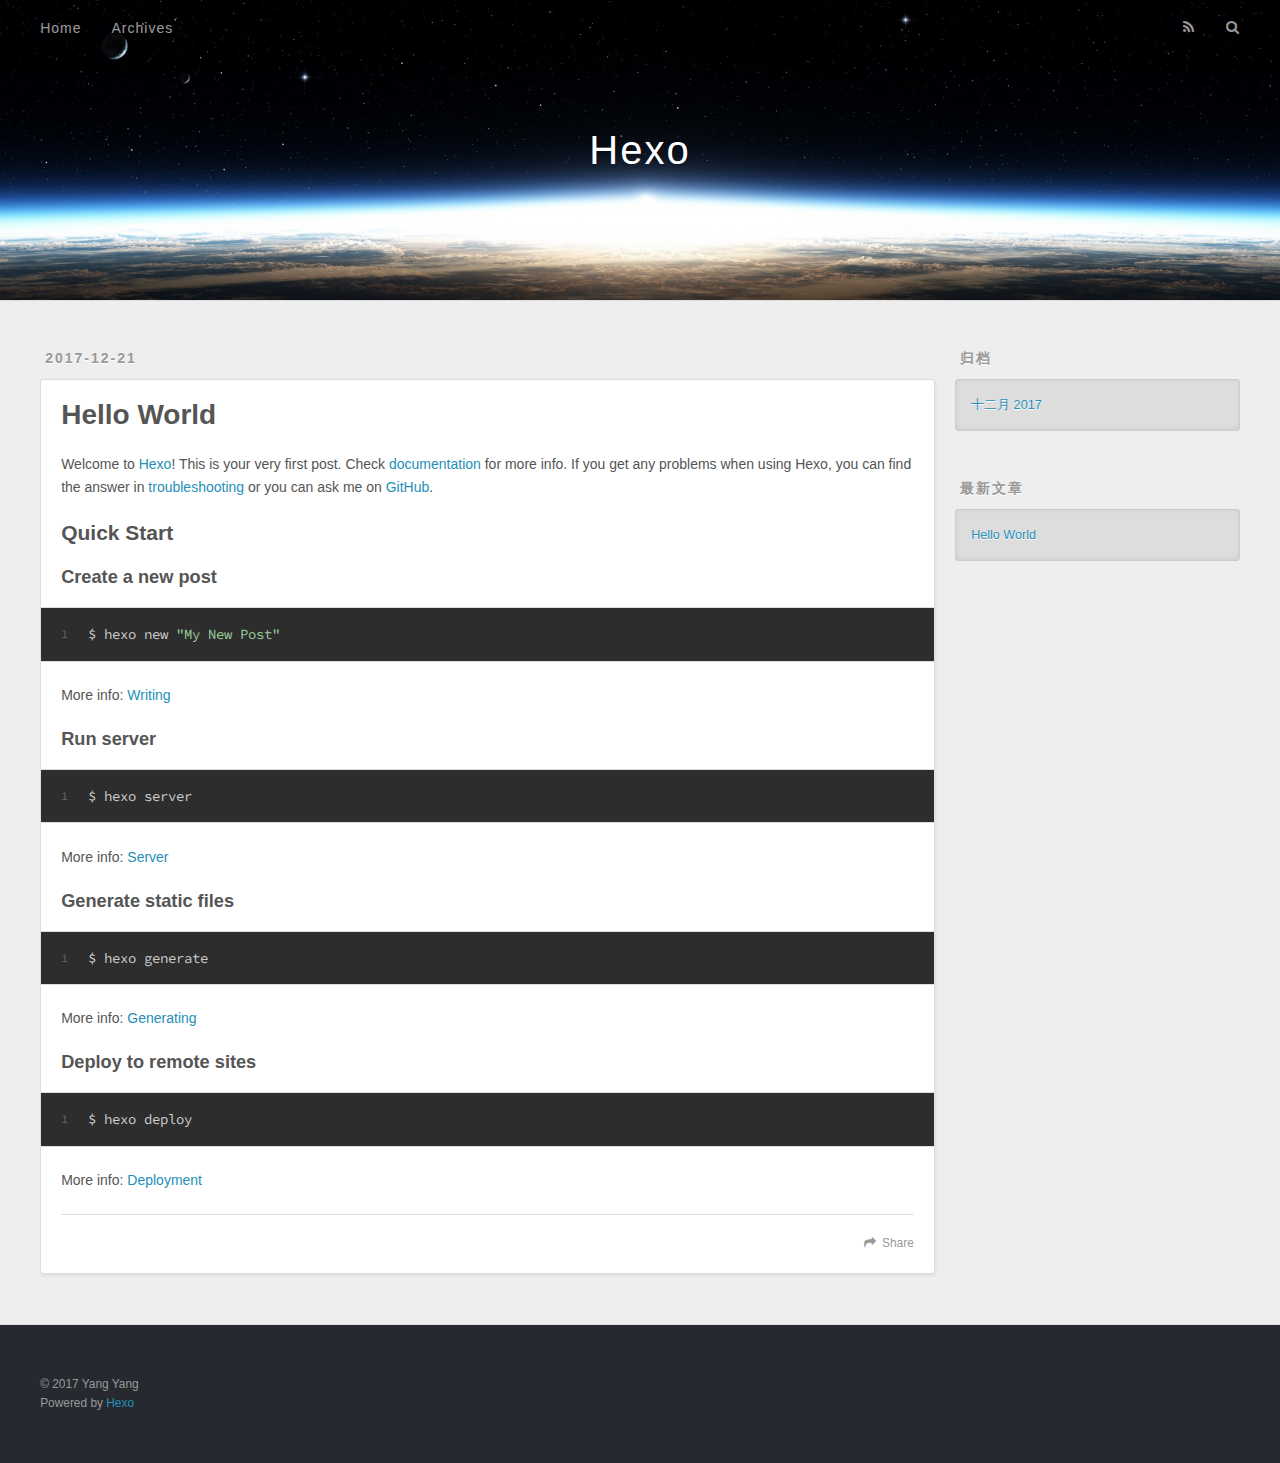
==== index.html @ e0bd3c9b "Site updated: 2017-12-21 21:42:38" ====
<!DOCTYPE html>
<html>
<head>
  <meta charset="utf-8">
  

  
  <title>Hexo</title>
  <meta name="viewport" content="width=device-width, initial-scale=1, maximum-scale=1">
  <meta property="og:type" content="website">
<meta property="og:title" content="Hexo">
<meta property="og:url" content="https://blackcatyang.github.io/index.html">
<meta property="og:site_name" content="Hexo">
<meta property="og:locale" content="zh-CN">
<meta name="twitter:card" content="summary">
<meta name="twitter:title" content="Hexo">
  
    <link rel="alternate" href="/atom.xml" title="Hexo" type="application/atom+xml">
  
  
    <link rel="icon" href="/favicon.png">
  
  
    <link href="//fonts.googleapis.com/css?family=Source+Code+Pro" rel="stylesheet" type="text/css">
  
  <link rel="stylesheet" href="/css/style.css">
</head>

<body>
  <div id="container">
    <div id="wrap">
      <header id="header">
  <div id="banner"></div>
  <div id="header-outer" class="outer">
    <div id="header-title" class="inner">
      <h1 id="logo-wrap">
        <a href="/" id="logo">Hexo</a>
      </h1>
      
    </div>
    <div id="header-inner" class="inner">
      <nav id="main-nav">
        <a id="main-nav-toggle" class="nav-icon"></a>
        
          <a class="main-nav-link" href="/">Home</a>
        
          <a class="main-nav-link" href="/archives">Archives</a>
        
      </nav>
      <nav id="sub-nav">
        
          <a id="nav-rss-link" class="nav-icon" href="/atom.xml" title="RSS Feed"></a>
        
        <a id="nav-search-btn" class="nav-icon" title="搜索"></a>
      </nav>
      <div id="search-form-wrap">
        <form action="//google.com/search" method="get" accept-charset="UTF-8" class="search-form"><input type="search" name="q" class="search-form-input" placeholder="Search"><button type="submit" class="search-form-submit">&#xF002;</button><input type="hidden" name="sitesearch" value="https://blackcatyang.github.io"></form>
      </div>
    </div>
  </div>
</header>
      <div class="outer">
        <section id="main">
  
    <article id="post-hello-world" class="article article-type-post" itemscope itemprop="blogPost">
  <div class="article-meta">
    <a href="/2017/12/21/hello-world/" class="article-date">
  <time datetime="2017-12-21T13:08:34.832Z" itemprop="datePublished">2017-12-21</time>
</a>
    
  </div>
  <div class="article-inner">
    
    
      <header class="article-header">
        
  
    <h1 itemprop="name">
      <a class="article-title" href="/2017/12/21/hello-world/">Hello World</a>
    </h1>
  

      </header>
    
    <div class="article-entry" itemprop="articleBody">
      
        <p>Welcome to <a href="https://hexo.io/" target="_blank" rel="noopener">Hexo</a>! This is your very first post. Check <a href="https://hexo.io/docs/" target="_blank" rel="noopener">documentation</a> for more info. If you get any problems when using Hexo, you can find the answer in <a href="https://hexo.io/docs/troubleshooting.html" target="_blank" rel="noopener">troubleshooting</a> or you can ask me on <a href="https://github.com/hexojs/hexo/issues" target="_blank" rel="noopener">GitHub</a>.</p>
<h2 id="Quick-Start"><a href="#Quick-Start" class="headerlink" title="Quick Start"></a>Quick Start</h2><h3 id="Create-a-new-post"><a href="#Create-a-new-post" class="headerlink" title="Create a new post"></a>Create a new post</h3><figure class="highlight bash"><table><tr><td class="gutter"><pre><span class="line">1</span><br></pre></td><td class="code"><pre><span class="line">$ hexo new <span class="string">"My New Post"</span></span><br></pre></td></tr></table></figure>
<p>More info: <a href="https://hexo.io/docs/writing.html" target="_blank" rel="noopener">Writing</a></p>
<h3 id="Run-server"><a href="#Run-server" class="headerlink" title="Run server"></a>Run server</h3><figure class="highlight bash"><table><tr><td class="gutter"><pre><span class="line">1</span><br></pre></td><td class="code"><pre><span class="line">$ hexo server</span><br></pre></td></tr></table></figure>
<p>More info: <a href="https://hexo.io/docs/server.html" target="_blank" rel="noopener">Server</a></p>
<h3 id="Generate-static-files"><a href="#Generate-static-files" class="headerlink" title="Generate static files"></a>Generate static files</h3><figure class="highlight bash"><table><tr><td class="gutter"><pre><span class="line">1</span><br></pre></td><td class="code"><pre><span class="line">$ hexo generate</span><br></pre></td></tr></table></figure>
<p>More info: <a href="https://hexo.io/docs/generating.html" target="_blank" rel="noopener">Generating</a></p>
<h3 id="Deploy-to-remote-sites"><a href="#Deploy-to-remote-sites" class="headerlink" title="Deploy to remote sites"></a>Deploy to remote sites</h3><figure class="highlight bash"><table><tr><td class="gutter"><pre><span class="line">1</span><br></pre></td><td class="code"><pre><span class="line">$ hexo deploy</span><br></pre></td></tr></table></figure>
<p>More info: <a href="https://hexo.io/docs/deployment.html" target="_blank" rel="noopener">Deployment</a></p>

      
    </div>
    <footer class="article-footer">
      <a data-url="https://blackcatyang.github.io/2017/12/21/hello-world/" data-id="cjbgiz32v0000vcnexbcto8sc" class="article-share-link">Share</a>
      
      
    </footer>
  </div>
  
</article>


  


</section>
        
          <aside id="sidebar">
  
    

  
    

  
    
  
    
  <div class="widget-wrap">
    <h3 class="widget-title">归档</h3>
    <div class="widget">
      <ul class="archive-list"><li class="archive-list-item"><a class="archive-list-link" href="/archives/2017/12/">十二月 2017</a></li></ul>
    </div>
  </div>


  
    
  <div class="widget-wrap">
    <h3 class="widget-title">最新文章</h3>
    <div class="widget">
      <ul>
        
          <li>
            <a href="/2017/12/21/hello-world/">Hello World</a>
          </li>
        
      </ul>
    </div>
  </div>

  
</aside>
        
      </div>
      <footer id="footer">
  
  <div class="outer">
    <div id="footer-info" class="inner">
      &copy; 2017 Yang Yang<br>
      Powered by <a href="http://hexo.io/" target="_blank">Hexo</a>
    </div>
  </div>
</footer>
    </div>
    <nav id="mobile-nav">
  
    <a href="/" class="mobile-nav-link">Home</a>
  
    <a href="/archives" class="mobile-nav-link">Archives</a>
  
</nav>
    

<script src="//ajax.googleapis.com/ajax/libs/jquery/2.0.3/jquery.min.js"></script>


  <link rel="stylesheet" href="/fancybox/jquery.fancybox.css">
  <script src="/fancybox/jquery.fancybox.pack.js"></script>


<script src="/js/script.js"></script>



  </div>
</body>
</html>
---- css/style.css ----
body {
  width: 100%;
}
body:before,
body:after {
  content: "";
  display: table;
}
body:after {
  clear: both;
}
html,
body,
div,
span,
applet,
object,
iframe,
h1,
h2,
h3,
h4,
h5,
h6,
p,
blockquote,
pre,
a,
abbr,
acronym,
address,
big,
cite,
code,
del,
dfn,
em,
img,
ins,
kbd,
q,
s,
samp,
small,
strike,
strong,
sub,
sup,
tt,
var,
dl,
dt,
dd,
ol,
ul,
li,
fieldset,
form,
label,
legend,
table,
caption,
tbody,
tfoot,
thead,
tr,
th,
td {
  margin: 0;
  padding: 0;
  border: 0;
  outline: 0;
  font-weight: inherit;
  font-style: inherit;
  font-family: inherit;
  font-size: 100%;
  vertical-align: baseline;
}
body {
  line-height: 1;
  color: #000;
  background: #fff;
}
ol,
ul {
  list-style: none;
}
table {
  border-collapse: separate;
  border-spacing: 0;
  vertical-align: middle;
}
caption,
th,
td {
  text-align: left;
  font-weight: normal;
  vertical-align: middle;
}
a img {
  border: none;
}
input,
button {
  margin: 0;
  padding: 0;
}
input::-moz-focus-inner,
button::-moz-focus-inner {
  border: 0;
  padding: 0;
}
@font-face {
  font-family: FontAwesome;
  font-style: normal;
  font-weight: normal;
  src: url("fonts/fontawesome-webfont.eot?v=#4.0.3");
  src: url("fonts/fontawesome-webfont.eot?#iefix&v=#4.0.3") format("embedded-opentype"), url("fonts/fontawesome-webfont.woff?v=#4.0.3") format("woff"), url("fonts/fontawesome-webfont.ttf?v=#4.0.3") format("truetype"), url("fonts/fontawesome-webfont.svg#fontawesomeregular?v=#4.0.3") format("svg");
}
html,
body,
#container {
  height: 100%;
}
body {
  background: #eee;
  font: 14px -apple-system, BlinkMacSystemFont, "Segoe UI", "Roboto", "Oxygen", "Ubuntu", "Cantarell", "Fira Sans", "Droid Sans", "Helvetica Neue", sans-serif;
  -webkit-text-size-adjust: 100%;
}
.outer {
  max-width: 1220px;
  margin: 0 auto;
  padding: 0 20px;
}
.outer:before,
.outer:after {
  content: "";
  display: table;
}
.outer:after {
  clear: both;
}
.inner {
  display: inline;
  float: left;
  width: 98.33333333333333%;
  margin: 0 0.833333333333333%;
}
.left,
.alignleft {
  float: left;
}
.right,
.alignright {
  float: right;
}
.clear {
  clear: both;
}
#container {
  position: relative;
}
.mobile-nav-on {
  overflow: hidden;
}
#wrap {
  height: 100%;
  width: 100%;
  position: absolute;
  top: 0;
  left: 0;
  -webkit-transition: 0.2s ease-out;
  -moz-transition: 0.2s ease-out;
  -ms-transition: 0.2s ease-out;
  transition: 0.2s ease-out;
  z-index: 1;
  background: #eee;
}
.mobile-nav-on #wrap {
  left: 280px;
}
@media screen and (min-width: 768px) {
  #main {
    display: inline;
    float: left;
    width: 73.33333333333333%;
    margin: 0 0.833333333333333%;
  }
}
.article-date,
.article-category-link,
.archive-year,
.widget-title {
  text-decoration: none;
  text-transform: uppercase;
  letter-spacing: 2px;
  color: #999;
  margin-bottom: 1em;
  margin-left: 5px;
  line-height: 1em;
  text-shadow: 0 1px #fff;
  font-weight: bold;
}
.article-inner,
.archive-article-inner {
  background: #fff;
  -webkit-box-shadow: 1px 2px 3px #ddd;
  box-shadow: 1px 2px 3px #ddd;
  border: 1px solid #ddd;
  border-radius: 3px;
}
.article-entry h1,
.widget h1 {
  font-size: 2em;
}
.article-entry h2,
.widget h2 {
  font-size: 1.5em;
}
.article-entry h3,
.widget h3 {
  font-size: 1.3em;
}
.article-entry h4,
.widget h4 {
  font-size: 1.2em;
}
.article-entry h5,
.widget h5 {
  font-size: 1em;
}
.article-entry h6,
.widget h6 {
  font-size: 1em;
  color: #999;
}
.article-entry hr,
.widget hr {
  border: 1px dashed #ddd;
}
.article-entry strong,
.widget strong {
  font-weight: bold;
}
.article-entry em,
.widget em,
.article-entry cite,
.widget cite {
  font-style: italic;
}
.article-entry sup,
.widget sup,
.article-entry sub,
.widget sub {
  font-size: 0.75em;
  line-height: 0;
  position: relative;
  vertical-align: baseline;
}
.article-entry sup,
.widget sup {
  top: -0.5em;
}
.article-entry sub,
.widget sub {
  bottom: -0.2em;
}
.article-entry small,
.widget small {
  font-size: 0.85em;
}
.article-entry acronym,
.widget acronym,
.article-entry abbr,
.widget abbr {
  border-bottom: 1px dotted;
}
.article-entry ul,
.widget ul,
.article-entry ol,
.widget ol,
.article-entry dl,
.widget dl {
  margin: 0 20px;
  line-height: 1.6em;
}
.article-entry ul ul,
.widget ul ul,
.article-entry ol ul,
.widget ol ul,
.article-entry ul ol,
.widget ul ol,
.article-entry ol ol,
.widget ol ol {
  margin-top: 0;
  margin-bottom: 0;
}
.article-entry ul,
.widget ul {
  list-style: disc;
}
.article-entry ol,
.widget ol {
  list-style: decimal;
}
.article-entry dt,
.widget dt {
  font-weight: bold;
}
#header {
  height: 300px;
  position: relative;
  border-bottom: 1px solid #ddd;
}
#header:before,
#header:after {
  content: "";
  position: absolute;
  left: 0;
  right: 0;
  height: 40px;
}
#header:before {
  top: 0;
  background: -webkit-linear-gradient(rgba(0,0,0,0.2), transparent);
  background: -moz-linear-gradient(rgba(0,0,0,0.2), transparent);
  background: -ms-linear-gradient(rgba(0,0,0,0.2), transparent);
  background: linear-gradient(rgba(0,0,0,0.2), transparent);
}
#header:after {
  bottom: 0;
  background: -webkit-linear-gradient(transparent, rgba(0,0,0,0.2));
  background: -moz-linear-gradient(transparent, rgba(0,0,0,0.2));
  background: -ms-linear-gradient(transparent, rgba(0,0,0,0.2));
  background: linear-gradient(transparent, rgba(0,0,0,0.2));
}
#header-outer {
  height: 100%;
  position: relative;
}
#header-inner {
  position: relative;
  overflow: hidden;
}
#banner {
  position: absolute;
  top: 0;
  left: 0;
  width: 100%;
  height: 100%;
  background: url("images/banner.jpg") center #000;
  -webkit-background-size: cover;
  -moz-background-size: cover;
  background-size: cover;
  z-index: -1;
}
#header-title {
  text-align: center;
  height: 40px;
  position: absolute;
  top: 50%;
  left: 0;
  margin-top: -20px;
}
#logo,
#subtitle {
  text-decoration: none;
  color: #fff;
  font-weight: 300;
  text-shadow: 0 1px 4px rgba(0,0,0,0.3);
}
#logo {
  font-size: 40px;
  line-height: 40px;
  letter-spacing: 2px;
}
#subtitle {
  font-size: 16px;
  line-height: 16px;
  letter-spacing: 1px;
}
#subtitle-wrap {
  margin-top: 16px;
}
#main-nav {
  float: left;
  margin-left: -15px;
}
.nav-icon,
.main-nav-link {
  float: left;
  color: #fff;
  opacity: 0.6;
  text-decoration: none;
  text-shadow: 0 1px rgba(0,0,0,0.2);
  -webkit-transition: opacity 0.2s;
  -moz-transition: opacity 0.2s;
  -ms-transition: opacity 0.2s;
  transition: opacity 0.2s;
  display: block;
  padding: 20px 15px;
}
.nav-icon:hover,
.main-nav-link:hover {
  opacity: 1;
}
.nav-icon {
  font-family: FontAwesome;
  text-align: center;
  font-size: 14px;
  width: 14px;
  height: 14px;
  padding: 20px 15px;
  position: relative;
  cursor: pointer;
}
.main-nav-link {
  font-weight: 300;
  letter-spacing: 1px;
}
@media screen and (max-width: 479px) {
  .main-nav-link {
    display: none;
  }
}
#main-nav-toggle {
  display: none;
}
#main-nav-toggle:before {
  content: "\f0c9";
}
@media screen and (max-width: 479px) {
  #main-nav-toggle {
    display: block;
  }
}
#sub-nav {
  float: right;
  margin-right: -15px;
}
#nav-rss-link:before {
  content: "\f09e";
}
#nav-search-btn:before {
  content: "\f002";
}
#search-form-wrap {
  position: absolute;
  top: 15px;
  width: 150px;
  height: 30px;
  right: -150px;
  opacity: 0;
  -webkit-transition: 0.2s ease-out;
  -moz-transition: 0.2s ease-out;
  -ms-transition: 0.2s ease-out;
  transition: 0.2s ease-out;
}
#search-form-wrap.on {
  opacity: 1;
  right: 0;
}
@media screen and (max-width: 479px) {
  #search-form-wrap {
    width: 100%;
    right: -100%;
  }
}
.search-form {
  position: absolute;
  top: 0;
  left: 0;
  right: 0;
  background: #fff;
  padding: 5px 15px;
  border-radius: 15px;
  -webkit-box-shadow: 0 0 10px rgba(0,0,0,0.3);
  box-shadow: 0 0 10px rgba(0,0,0,0.3);
}
.search-form-input {
  border: none;
  background: none;
  color: #555;
  width: 100%;
  font: 13px -apple-system, BlinkMacSystemFont, "Segoe UI", "Roboto", "Oxygen", "Ubuntu", "Cantarell", "Fira Sans", "Droid Sans", "Helvetica Neue", sans-serif;
  outline: none;
}
.search-form-input::-webkit-search-results-decoration,
.search-form-input::-webkit-search-cancel-button {
  -webkit-appearance: none;
}
.search-form-submit {
  position: absolute;
  top: 50%;
  right: 10px;
  margin-top: -7px;
  font: 13px FontAwesome;
  border: none;
  background: none;
  color: #bbb;
  cursor: pointer;
}
.search-form-submit:hover,
.search-form-submit:focus {
  color: #777;
}
.article {
  margin: 50px 0;
}
.article-inner {
  overflow: hidden;
}
.article-meta:before,
.article-meta:after {
  content: "";
  display: table;
}
.article-meta:after {
  clear: both;
}
.article-date {
  float: left;
}
.article-category {
  float: left;
  line-height: 1em;
  color: #ccc;
  text-shadow: 0 1px #fff;
  margin-left: 8px;
}
.article-category:before {
  content: "\2022";
}
.article-category-link {
  margin: 0 12px 1em;
}
.article-header {
  padding: 20px 20px 0;
}
.article-title {
  text-decoration: none;
  font-size: 2em;
  font-weight: bold;
  color: #555;
  line-height: 1.1em;
  -webkit-transition: color 0.2s;
  -moz-transition: color 0.2s;
  -ms-transition: color 0.2s;
  transition: color 0.2s;
}
a.article-title:hover {
  color: #258fb8;
}
.article-entry {
  color: #555;
  padding: 0 20px;
}
.article-entry:before,
.article-entry:after {
  content: "";
  display: table;
}
.article-entry:after {
  clear: both;
}
.article-entry p,
.article-entry table {
  line-height: 1.6em;
  margin: 1.6em 0;
}
.article-entry h1,
.article-entry h2,
.article-entry h3,
.article-entry h4,
.article-entry h5,
.article-entry h6 {
  font-weight: bold;
}
.article-entry h1,
.article-entry h2,
.article-entry h3,
.article-entry h4,
.article-entry h5,
.article-entry h6 {
  line-height: 1.1em;
  margin: 1.1em 0;
}
.article-entry a {
  color: #258fb8;
  text-decoration: none;
}
.article-entry a:hover {
  text-decoration: underline;
}
.article-entry ul,
.article-entry ol,
.article-entry dl {
  margin-top: 1.6em;
  margin-bottom: 1.6em;
}
.article-entry img,
.article-entry video {
  max-width: 100%;
  height: auto;
  display: block;
  margin: auto;
}
.article-entry iframe {
  border: none;
}
.article-entry table {
  width: 100%;
  border-collapse: collapse;
  border-spacing: 0;
}
.article-entry th {
  font-weight: bold;
  border-bottom: 3px solid #ddd;
  padding-bottom: 0.5em;
}
.article-entry td {
  border-bottom: 1px solid #ddd;
  padding: 10px 0;
}
.article-entry blockquote {
  font-family: Georgia, "Times New Roman", serif;
  font-size: 1.4em;
  margin: 1.6em 20px;
  text-align: center;
}
.article-entry blockquote footer {
  font-size: 14px;
  margin: 1.6em 0;
  font-family: -apple-system, BlinkMacSystemFont, "Segoe UI", "Roboto", "Oxygen", "Ubuntu", "Cantarell", "Fira Sans", "Droid Sans", "Helvetica Neue", sans-serif;
}
.article-entry blockquote footer cite:before {
  content: "—";
  padding: 0 0.5em;
}
.article-entry .pullquote {
  text-align: left;
  width: 45%;
  margin: 0;
}
.article-entry .pullquote.left {
  margin-left: 0.5em;
  margin-right: 1em;
}
.article-entry .pullquote.right {
  margin-right: 0.5em;
  margin-left: 1em;
}
.article-entry .caption {
  color: #999;
  display: block;
  font-size: 0.9em;
  margin-top: 0.5em;
  position: relative;
  text-align: center;
}
.article-entry .video-container {
  position: relative;
  padding-top: 56.25%;
  height: 0;
  overflow: hidden;
}
.article-entry .video-container iframe,
.article-entry .video-container object,
.article-entry .video-container embed {
  position: absolute;
  top: 0;
  left: 0;
  width: 100%;
  height: 100%;
  margin-top: 0;
}
.article-more-link a {
  display: inline-block;
  line-height: 1em;
  padding: 6px 15px;
  border-radius: 15px;
  background: #eee;
  color: #999;
  text-shadow: 0 1px #fff;
  text-decoration: none;
}
.article-more-link a:hover {
  background: #258fb8;
  color: #fff;
  text-decoration: none;
  text-shadow: 0 1px #1e7293;
}
.article-footer {
  font-size: 0.85em;
  line-height: 1.6em;
  border-top: 1px solid #ddd;
  padding-top: 1.6em;
  margin: 0 20px 20px;
}
.article-footer:before,
.article-footer:after {
  content: "";
  display: table;
}
.article-footer:after {
  clear: both;
}
.article-footer a {
  color: #999;
  text-decoration: none;
}
.article-footer a:hover {
  color: #555;
}
.article-tag-list-item {
  float: left;
  margin-right: 10px;
}
.article-tag-list-link:before {
  content: "#";
}
.article-comment-link {
  float: right;
}
.article-comment-link:before {
  content: "\f075";
  font-family: FontAwesome;
  padding-right: 8px;
}
.article-share-link {
  cursor: pointer;
  float: right;
  margin-left: 20px;
}
.article-share-link:before {
  content: "\f064";
  font-family: FontAwesome;
  padding-right: 6px;
}
#article-nav {
  position: relative;
}
#article-nav:before,
#article-nav:after {
  content: "";
  display: table;
}
#article-nav:after {
  clear: both;
}
@media screen and (min-width: 768px) {
  #article-nav {
    margin: 50px 0;
  }
  #article-nav:before {
    width: 8px;
    height: 8px;
    position: absolute;
    top: 50%;
    left: 50%;
    margin-top: -4px;
    margin-left: -4px;
    content: "";
    border-radius: 50%;
    background: #ddd;
    -webkit-box-shadow: 0 1px 2px #fff;
    box-shadow: 0 1px 2px #fff;
  }
}
.article-nav-link-wrap {
  text-decoration: none;
  text-shadow: 0 1px #fff;
  color: #999;
  -webkit-box-sizing: border-box;
  -moz-box-sizing: border-box;
  box-sizing: border-box;
  margin-top: 50px;
  text-align: center;
  display: block;
}
.article-nav-link-wrap:hover {
  color: #555;
}
@media screen and (min-width: 768px) {
  .article-nav-link-wrap {
    width: 50%;
    margin-top: 0;
  }
}
@media screen and (min-width: 768px) {
  #article-nav-newer {
    float: left;
    text-align: right;
    padding-right: 20px;
  }
}
@media screen and (min-width: 768px) {
  #article-nav-older {
    float: right;
    text-align: left;
    padding-left: 20px;
  }
}
.article-nav-caption {
  text-transform: uppercase;
  letter-spacing: 2px;
  color: #ddd;
  line-height: 1em;
  font-weight: bold;
}
#article-nav-newer .article-nav-caption {
  margin-right: -2px;
}
.article-nav-title {
  font-size: 0.85em;
  line-height: 1.6em;
  margin-top: 0.5em;
}
.article-share-box {
  position: absolute;
  display: none;
  background: #fff;
  -webkit-box-shadow: 1px 2px 10px rgba(0,0,0,0.2);
  box-shadow: 1px 2px 10px rgba(0,0,0,0.2);
  border-radius: 3px;
  margin-left: -145px;
  overflow: hidden;
  z-index: 1;
}
.article-share-box.on {
  display: block;
}
.article-share-input {
  width: 100%;
  background: none;
  -webkit-box-sizing: border-box;
  -moz-box-sizing: border-box;
  box-sizing: border-box;
  font: 14px -apple-system, BlinkMacSystemFont, "Segoe UI", "Roboto", "Oxygen", "Ubuntu", "Cantarell", "Fira Sans", "Droid Sans", "Helvetica Neue", sans-serif;
  padding: 0 15px;
  color: #555;
  outline: none;
  border: 1px solid #ddd;
  border-radius: 3px 3px 0 0;
  height: 36px;
  line-height: 36px;
}
.article-share-links {
  background: #eee;
}
.article-share-links:before,
.article-share-links:after {
  content: "";
  display: table;
}
.article-share-links:after {
  clear: both;
}
.article-share-twitter,
.article-share-facebook,
.article-share-pinterest,
.article-share-google {
  width: 50px;
  height: 36px;
  display: block;
  float: left;
  position: relative;
  color: #999;
  text-shadow: 0 1px #fff;
}
.article-share-twitter:before,
.article-share-facebook:before,
.article-share-pinterest:before,
.article-share-google:before {
  font-size: 20px;
  font-family: FontAwesome;
  width: 20px;
  height: 20px;
  position: absolute;
  top: 50%;
  left: 50%;
  margin-top: -10px;
  margin-left: -10px;
  text-align: center;
}
.article-share-twitter:hover,
.article-share-facebook:hover,
.article-share-pinterest:hover,
.article-share-google:hover {
  color: #fff;
}
.article-share-twitter:before {
  content: "\f099";
}
.article-share-twitter:hover {
  background: #00aced;
  text-shadow: 0 1px #008abe;
}
.article-share-facebook:before {
  content: "\f09a";
}
.article-share-facebook:hover {
  background: #3b5998;
  text-shadow: 0 1px #2f477a;
}
.article-share-pinterest:before {
  content: "\f0d2";
}
.article-share-pinterest:hover {
  background: #cb2027;
  text-shadow: 0 1px #a21a1f;
}
.article-share-google:before {
  content: "\f0d5";
}
.article-share-google:hover {
  background: #dd4b39;
  text-shadow: 0 1px #be3221;
}
.article-gallery {
  background: #000;
  position: relative;
}
.article-gallery-photos {
  position: relative;
  overflow: hidden;
}
.article-gallery-img {
  display: none;
  max-width: 100%;
}
.article-gallery-img:first-child {
  display: block;
}
.article-gallery-img.loaded {
  position: absolute;
  display: block;
}
.article-gallery-img img {
  display: block;
  max-width: 100%;
  margin: 0 auto;
}
#comments {
  background: #fff;
  -webkit-box-shadow: 1px 2px 3px #ddd;
  box-shadow: 1px 2px 3px #ddd;
  padding: 20px;
  border: 1px solid #ddd;
  border-radius: 3px;
  margin: 50px 0;
}
#comments a {
  color: #258fb8;
}
.archives-wrap {
  margin: 50px 0;
}
.archives:before,
.archives:after {
  content: "";
  display: table;
}
.archives:after {
  clear: both;
}
.archive-year-wrap {
  margin-bottom: 1em;
}
.archives {
  -webkit-column-gap: 10px;
  -moz-column-gap: 10px;
  column-gap: 10px;
}
@media screen and (min-width: 480px) and (max-width: 767px) {
  .archives {
    -webkit-column-count: 2;
    -moz-column-count: 2;
    column-count: 2;
  }
}
@media screen and (min-width: 768px) {
  .archives {
    -webkit-column-count: 3;
    -moz-column-count: 3;
    column-count: 3;
  }
}
.archive-article {
  -webkit-column-break-inside: avoid;
  page-break-inside: avoid;
  overflow: hidden;
  break-inside: avoid-column;
}
.archive-article-inner {
  padding: 10px;
  margin-bottom: 15px;
}
.archive-article-title {
  text-decoration: none;
  font-weight: bold;
  color: #555;
  -webkit-transition: color 0.2s;
  -moz-transition: color 0.2s;
  -ms-transition: color 0.2s;
  transition: color 0.2s;
  line-height: 1.6em;
}
.archive-article-title:hover {
  color: #258fb8;
}
.archive-article-footer {
  margin-top: 1em;
}
.archive-article-date {
  color: #999;
  text-decoration: none;
  font-size: 0.85em;
  line-height: 1em;
  margin-bottom: 0.5em;
  display: block;
}
#page-nav {
  margin: 50px auto;
  background: #fff;
  -webkit-box-shadow: 1px 2px 3px #ddd;
  box-shadow: 1px 2px 3px #ddd;
  border: 1px solid #ddd;
  border-radius: 3px;
  text-align: center;
  color: #999;
  overflow: hidden;
}
#page-nav:before,
#page-nav:after {
  content: "";
  display: table;
}
#page-nav:after {
  clear: both;
}
#page-nav a,
#page-nav span {
  padding: 10px 20px;
  line-height: 1;
  height: 2ex;
}
#page-nav a {
  color: #999;
  text-decoration: none;
}
#page-nav a:hover {
  background: #999;
  color: #fff;
}
#page-nav .prev {
  float: left;
}
#page-nav .next {
  float: right;
}
#page-nav .page-number {
  display: inline-block;
}
@media screen and (max-width: 479px) {
  #page-nav .page-number {
    display: none;
  }
}
#page-nav .current {
  color: #555;
  font-weight: bold;
}
#page-nav .space {
  color: #ddd;
}
#footer {
  background: #262a30;
  padding: 50px 0;
  border-top: 1px solid #ddd;
  color: #999;
}
#footer a {
  color: #258fb8;
  text-decoration: none;
}
#footer a:hover {
  text-decoration: underline;
}
#footer-info {
  line-height: 1.6em;
  font-size: 0.85em;
}
.article-entry pre,
.article-entry .highlight {
  background: #2d2d2d;
  margin: 0 -20px;
  padding: 15px 20px;
  border-style: solid;
  border-color: #ddd;
  border-width: 1px 0;
  overflow: auto;
  color: #ccc;
  line-height: 22.400000000000002px;
}
.article-entry .highlight .gutter pre,
.article-entry .gist .gist-file .gist-data .line-numbers {
  color: #666;
  font-size: 0.85em;
}
.article-entry pre,
.article-entry code {
  font-family: "Source Code Pro", Consolas, Monaco, Menlo, Consolas, monospace;
}
.article-entry code {
  background: #eee;
  text-shadow: 0 1px #fff;
  padding: 0 0.3em;
}
.article-entry pre code {
  background: none;
  text-shadow: none;
  padding: 0;
}
.article-entry .highlight pre {
  border: none;
  margin: 0;
  padding: 0;
}
.article-entry .highlight table {
  margin: 0;
  width: auto;
}
.article-entry .highlight td {
  border: none;
  padding: 0;
}
.article-entry .highlight figcaption {
  font-size: 0.85em;
  color: #999;
  line-height: 1em;
  margin-bottom: 1em;
}
.article-entry .highlight figcaption:before,
.article-entry .highlight figcaption:after {
  content: "";
  display: table;
}
.article-entry .highlight figcaption:after {
  clear: both;
}
.article-entry .highlight figcaption a {
  float: right;
}
.article-entry .highlight .gutter pre {
  text-align: right;
  padding-right: 20px;
}
.article-entry .highlight .line {
  height: 22.400000000000002px;
}
.article-entry .highlight .line.marked {
  background: #515151;
}
.article-entry .gist {
  margin: 0 -20px;
  border-style: solid;
  border-color: #ddd;
  border-width: 1px 0;
  background: #2d2d2d;
  padding: 15px 20px 15px 0;
}
.article-entry .gist .gist-file {
  border: none;
  font-family: "Source Code Pro", Consolas, Monaco, Menlo, Consolas, monospace;
  margin: 0;
}
.article-entry .gist .gist-file .gist-data {
  background: none;
  border: none;
}
.article-entry .gist .gist-file .gist-data .line-numbers {
  background: none;
  border: none;
  padding: 0 20px 0 0;
}
.article-entry .gist .gist-file .gist-data .line-data {
  padding: 0 !important;
}
.article-entry .gist .gist-file .highlight {
  margin: 0;
  padding: 0;
  border: none;
}
.article-entry .gist .gist-file .gist-meta {
  background: #2d2d2d;
  color: #999;
  font: 0.85em -apple-system, BlinkMacSystemFont, "Segoe UI", "Roboto", "Oxygen", "Ubuntu", "Cantarell", "Fira Sans", "Droid Sans", "Helvetica Neue", sans-serif;
  text-shadow: 0 0;
  padding: 0;
  margin-top: 1em;
  margin-left: 20px;
}
.article-entry .gist .gist-file .gist-meta a {
  color: #258fb8;
  font-weight: normal;
}
.article-entry .gist .gist-file .gist-meta a:hover {
  text-decoration: underline;
}
pre .comment,
pre .title {
  color: #999;
}
pre .variable,
pre .attribute,
pre .tag,
pre .regexp,
pre .ruby .constant,
pre .xml .tag .title,
pre .xml .pi,
pre .xml .doctype,
pre .html .doctype,
pre .css .id,
pre .css .class,
pre .css .pseudo {
  color: #f2777a;
}
pre .number,
pre .preprocessor,
pre .built_in,
pre .literal,
pre .params,
pre .constant {
  color: #f99157;
}
pre .class,
pre .ruby .class .title,
pre .css .rules .attribute {
  color: #9c9;
}
pre .string,
pre .value,
pre .inheritance,
pre .header,
pre .ruby .symbol,
pre .xml .cdata {
  color: #9c9;
}
pre .css .hexcolor {
  color: #6cc;
}
pre .function,
pre .python .decorator,
pre .python .title,
pre .ruby .function .title,
pre .ruby .title .keyword,
pre .perl .sub,
pre .javascript .title,
pre .coffeescript .title {
  color: #69c;
}
pre .keyword,
pre .javascript .function {
  color: #c9c;
}
@media screen and (max-width: 479px) {
  #mobile-nav {
    position: absolute;
    top: 0;
    left: 0;
    width: 280px;
    height: 100%;
    background: #191919;
    border-right: 1px solid #fff;
  }
}
@media screen and (max-width: 479px) {
  .mobile-nav-link {
    display: block;
    color: #999;
    text-decoration: none;
    padding: 15px 20px;
    font-weight: bold;
  }
  .mobile-nav-link:hover {
    color: #fff;
  }
}
@media screen and (min-width: 768px) {
  #sidebar {
    display: inline;
    float: left;
    width: 23.333333333333332%;
    margin: 0 0.833333333333333%;
  }
}
.widget-wrap {
  margin: 50px 0;
}
.widget {
  color: #777;
  text-shadow: 0 1px #fff;
  background: #ddd;
  -webkit-box-shadow: 0 -1px 4px #ccc inset;
  box-shadow: 0 -1px 4px #ccc inset;
  border: 1px solid #ccc;
  padding: 15px;
  border-radius: 3px;
}
.widget a {
  color: #258fb8;
  text-decoration: none;
}
.widget a:hover {
  text-decoration: underline;
}
.widget ul ul,
.widget ol ul,
.widget dl ul,
.widget ul ol,
.widget ol ol,
.widget dl ol,
.widget ul dl,
.widget ol dl,
.widget dl dl {
  margin-left: 15px;
  list-style: disc;
}
.widget {
  line-height: 1.6em;
  word-wrap: break-word;
  font-size: 0.9em;
}
.widget ul,
.widget ol {
  list-style: none;
  margin: 0;
}
.widget ul ul,
.widget ol ul,
.widget ul ol,
.widget ol ol {
  margin: 0 20px;
}
.widget ul ul,
.widget ol ul {
  list-style: disc;
}
.widget ul ol,
.widget ol ol {
  list-style: decimal;
}
.category-list-count,
.tag-list-count,
.archive-list-count {
  padding-left: 5px;
  color: #999;
  font-size: 0.85em;
}
.category-list-count:before,
.tag-list-count:before,
.archive-list-count:before {
  content: "(";
}
.category-list-count:after,
.tag-list-count:after,
.archive-list-count:after {
  content: ")";
}
.tagcloud a {
  margin-right: 5px;
  display: inline-block;
}
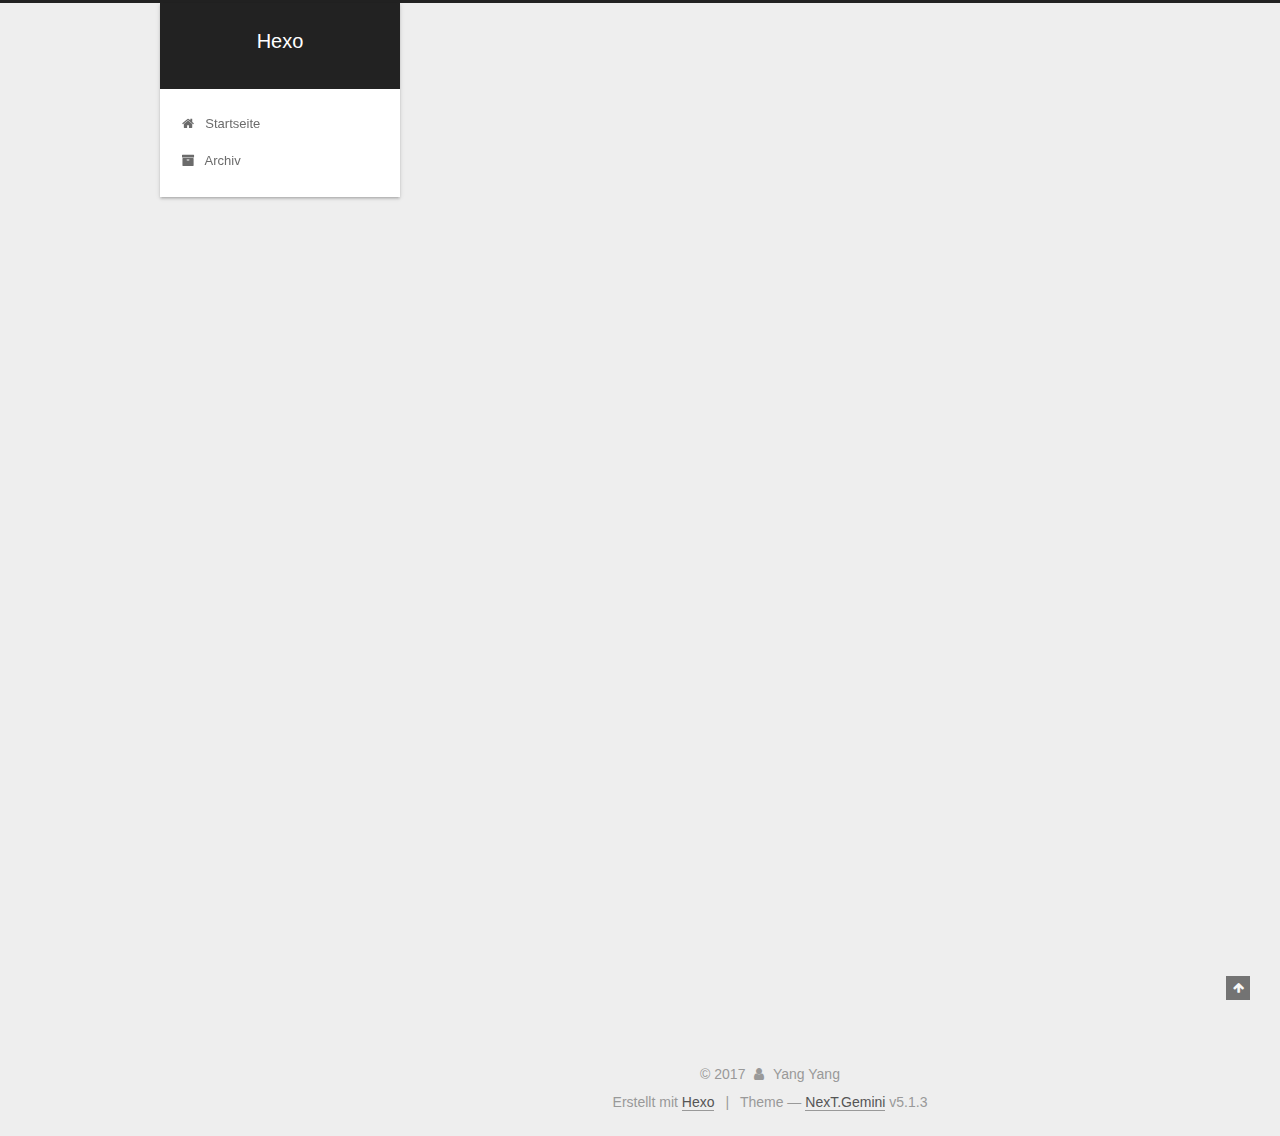
==== commit 7de3b3a0: "Site updated: 2017-12-21 22:14:28" ====
--- a/index.html
+++ b/index.html
@@ -1,90 +1,306 @@
 <!DOCTYPE html>
-<html>
+
+
+
+  
+
+
+<html class="theme-next gemini use-motion" lang="zh-CN">
 <head>
-  <meta charset="utf-8">
-  
-
-  
-  <title>Hexo</title>
-  <meta name="viewport" content="width=device-width, initial-scale=1, maximum-scale=1">
-  <meta property="og:type" content="website">
+  <meta charset="UTF-8"/>
+<meta http-equiv="X-UA-Compatible" content="IE=edge" />
+<meta name="viewport" content="width=device-width, initial-scale=1, maximum-scale=1"/>
+<meta name="theme-color" content="#222">
+
+
+
+
+
+
+
+
+
+<meta http-equiv="Cache-Control" content="no-transform" />
+<meta http-equiv="Cache-Control" content="no-siteapp" />
+
+
+
+
+
+
+
+
+
+
+
+
+
+
+
+
+  
+  
+  <link href="/lib/fancybox/source/jquery.fancybox.css?v=2.1.5" rel="stylesheet" type="text/css" />
+
+
+
+
+
+
+
+<link href="/lib/font-awesome/css/font-awesome.min.css?v=4.6.2" rel="stylesheet" type="text/css" />
+
+<link href="/css/main.css?v=5.1.3" rel="stylesheet" type="text/css" />
+
+
+  <link rel="apple-touch-icon" sizes="180x180" href="/images/apple-touch-icon-next.png?v=5.1.3">
+
+
+  <link rel="icon" type="image/png" sizes="32x32" href="/images/favicon-32x32-next.png?v=5.1.3">
+
+
+  <link rel="icon" type="image/png" sizes="16x16" href="/images/favicon-16x16-next.png?v=5.1.3">
+
+
+  <link rel="mask-icon" href="/images/logo.svg?v=5.1.3" color="#222">
+
+
+
+
+
+  <meta name="keywords" content="Hexo, NexT" />
+
+
+
+
+
+
+
+
+
+
+<meta property="og:type" content="website">
 <meta property="og:title" content="Hexo">
 <meta property="og:url" content="https://blackcatyang.github.io/index.html">
 <meta property="og:site_name" content="Hexo">
 <meta property="og:locale" content="zh-CN">
 <meta name="twitter:card" content="summary">
 <meta name="twitter:title" content="Hexo">
-  
-    <link rel="alternate" href="/atom.xml" title="Hexo" type="application/atom+xml">
-  
-  
-    <link rel="icon" href="/favicon.png">
-  
-  
-    <link href="//fonts.googleapis.com/css?family=Source+Code+Pro" rel="stylesheet" type="text/css">
-  
-  <link rel="stylesheet" href="/css/style.css">
+
+
+
+<script type="text/javascript" id="hexo.configurations">
+  var NexT = window.NexT || {};
+  var CONFIG = {
+    root: '/',
+    scheme: 'Gemini',
+    version: '5.1.3',
+    sidebar: {"position":"left","display":"post","offset":12,"b2t":false,"scrollpercent":false,"onmobile":false},
+    fancybox: true,
+    tabs: true,
+    motion: {"enable":true,"async":false,"transition":{"post_block":"fadeIn","post_header":"slideDownIn","post_body":"slideDownIn","coll_header":"slideLeftIn","sidebar":"slideUpIn"}},
+    duoshuo: {
+      userId: '0',
+      author: 'Author'
+    },
+    algolia: {
+      applicationID: '',
+      apiKey: '',
+      indexName: '',
+      hits: {"per_page":10},
+      labels: {"input_placeholder":"Search for Posts","hits_empty":"We didn't find any results for the search: ${query}","hits_stats":"${hits} results found in ${time} ms"}
+    }
+  };
+</script>
+
+
+
+  <link rel="canonical" href="https://blackcatyang.github.io/"/>
+
+
+
+
+
+  <title>Hexo</title>
+  
+
+
+
+
+
+
+
+
 </head>
 
-<body>
-  <div id="container">
-    <div id="wrap">
-      <header id="header">
-  <div id="banner"></div>
-  <div id="header-outer" class="outer">
-    <div id="header-title" class="inner">
-      <h1 id="logo-wrap">
-        <a href="/" id="logo">Hexo</a>
-      </h1>
-      
+<body itemscope itemtype="http://schema.org/WebPage" lang="zh-CN">
+
+  
+  
+    
+  
+
+  <div class="container sidebar-position-left 
+  page-home">
+    <div class="headband"></div>
+
+    <header id="header" class="header" itemscope itemtype="http://schema.org/WPHeader">
+      <div class="header-inner"><div class="site-brand-wrapper">
+  <div class="site-meta ">
+    
+
+    <div class="custom-logo-site-title">
+      <a href="/"  class="brand" rel="start">
+        <span class="logo-line-before"><i></i></span>
+        <span class="site-title">Hexo</span>
+        <span class="logo-line-after"><i></i></span>
+      </a>
     </div>
-    <div id="header-inner" class="inner">
-      <nav id="main-nav">
-        <a id="main-nav-toggle" class="nav-icon"></a>
-        
-          <a class="main-nav-link" href="/">Home</a>
-        
-          <a class="main-nav-link" href="/archives">Archives</a>
-        
-      </nav>
-      <nav id="sub-nav">
-        
-          <a id="nav-rss-link" class="nav-icon" href="/atom.xml" title="RSS Feed"></a>
-        
-        <a id="nav-search-btn" class="nav-icon" title="搜索"></a>
-      </nav>
-      <div id="search-form-wrap">
-        <form action="//google.com/search" method="get" accept-charset="UTF-8" class="search-form"><input type="search" name="q" class="search-form-input" placeholder="Search"><button type="submit" class="search-form-submit">&#xF002;</button><input type="hidden" name="sitesearch" value="https://blackcatyang.github.io"></form>
-      </div>
-    </div>
+      
+        <p class="site-subtitle"></p>
+      
   </div>
-</header>
-      <div class="outer">
-        <section id="main">
-  
-    <article id="post-hello-world" class="article article-type-post" itemscope itemprop="blogPost">
-  <div class="article-meta">
-    <a href="/2017/12/21/hello-world/" class="article-date">
-  <time datetime="2017-12-21T13:08:34.832Z" itemprop="datePublished">2017-12-21</time>
-</a>
-    
+
+  <div class="site-nav-toggle">
+    <button>
+      <span class="btn-bar"></span>
+      <span class="btn-bar"></span>
+      <span class="btn-bar"></span>
+    </button>
   </div>
-  <div class="article-inner">
-    
-    
-      <header class="article-header">
-        
-  
-    <h1 itemprop="name">
-      <a class="article-title" href="/2017/12/21/hello-world/">Hello World</a>
-    </h1>
-  
-
+</div>
+
+<nav class="site-nav">
+  
+
+  
+    <ul id="menu" class="menu">
+      
+        
+        <li class="menu-item menu-item-home">
+          <a href="/" rel="section">
+            
+              <i class="menu-item-icon fa fa-fw fa-home"></i> <br />
+            
+            Startseite
+          </a>
+        </li>
+      
+        
+        <li class="menu-item menu-item-archives">
+          <a href="/archives/" rel="section">
+            
+              <i class="menu-item-icon fa fa-fw fa-archive"></i> <br />
+            
+            Archiv
+          </a>
+        </li>
+      
+
+      
+    </ul>
+  
+
+  
+</nav>
+
+
+
+ </div>
+    </header>
+
+    <main id="main" class="main">
+      <div class="main-inner">
+        <div class="content-wrap">
+          <div id="content" class="content">
+            
+  <section id="posts" class="posts-expand">
+    
+      
+
+  
+
+  
+  
+  
+
+  <article class="post post-type-normal" itemscope itemtype="http://schema.org/Article">
+  
+  
+  
+  <div class="post-block">
+    <link itemprop="mainEntityOfPage" href="https://blackcatyang.github.io/2017/12/21/hello-world/">
+
+    <span hidden itemprop="author" itemscope itemtype="http://schema.org/Person">
+      <meta itemprop="name" content="Yang Yang">
+      <meta itemprop="description" content="">
+      <meta itemprop="image" content="/images/avatar.gif">
+    </span>
+
+    <span hidden itemprop="publisher" itemscope itemtype="http://schema.org/Organization">
+      <meta itemprop="name" content="Hexo">
+    </span>
+
+    
+      <header class="post-header">
+
+        
+        
+          <h1 class="post-title" itemprop="name headline">
+                
+                <a class="post-title-link" href="/2017/12/21/hello-world/" itemprop="url">Hello World</a></h1>
+        
+
+        <div class="post-meta">
+          <span class="post-time">
+            
+              <span class="post-meta-item-icon">
+                <i class="fa fa-calendar-o"></i>
+              </span>
+              
+                <span class="post-meta-item-text">Veröffentlicht am</span>
+              
+              <time title="Post created" itemprop="dateCreated datePublished" datetime="2017-12-21T21:08:34+08:00">
+                2017-12-21
+              </time>
+            
+
+            
+
+            
+          </span>
+
+          
+
+          
+            
+          
+
+          
+          
+
+          
+
+          
+
+          
+
+        </div>
       </header>
     
-    <div class="article-entry" itemprop="articleBody">
-      
-        <p>Welcome to <a href="https://hexo.io/" target="_blank" rel="noopener">Hexo</a>! This is your very first post. Check <a href="https://hexo.io/docs/" target="_blank" rel="noopener">documentation</a> for more info. If you get any problems when using Hexo, you can find the answer in <a href="https://hexo.io/docs/troubleshooting.html" target="_blank" rel="noopener">troubleshooting</a> or you can ask me on <a href="https://github.com/hexojs/hexo/issues" target="_blank" rel="noopener">GitHub</a>.</p>
+
+    
+    
+    
+    <div class="post-body" itemprop="articleBody">
+
+      
+      
+
+      
+        
+          
+            <p>Welcome to <a href="https://hexo.io/" target="_blank" rel="noopener">Hexo</a>! This is your very first post. Check <a href="https://hexo.io/docs/" target="_blank" rel="noopener">documentation</a> for more info. If you get any problems when using Hexo, you can find the answer in <a href="https://hexo.io/docs/troubleshooting.html" target="_blank" rel="noopener">troubleshooting</a> or you can ask me on <a href="https://github.com/hexojs/hexo/issues" target="_blank" rel="noopener">GitHub</a>.</p>
 <h2 id="Quick-Start"><a href="#Quick-Start" class="headerlink" title="Quick Start"></a>Quick Start</h2><h3 id="Create-a-new-post"><a href="#Create-a-new-post" class="headerlink" title="Create a new post"></a>Create a new post</h3><figure class="highlight bash"><table><tr><td class="gutter"><pre><span class="line">1</span><br></pre></td><td class="code"><pre><span class="line">$ hexo new <span class="string">"My New Post"</span></span><br></pre></td></tr></table></figure>
 <p>More info: <a href="https://hexo.io/docs/writing.html" target="_blank" rel="noopener">Writing</a></p>
 <h3 id="Run-server"><a href="#Run-server" class="headerlink" title="Run server"></a>Run server</h3><figure class="highlight bash"><table><tr><td class="gutter"><pre><span class="line">1</span><br></pre></td><td class="code"><pre><span class="line">$ hexo server</span><br></pre></td></tr></table></figure>
@@ -94,91 +310,316 @@
 <h3 id="Deploy-to-remote-sites"><a href="#Deploy-to-remote-sites" class="headerlink" title="Deploy to remote sites"></a>Deploy to remote sites</h3><figure class="highlight bash"><table><tr><td class="gutter"><pre><span class="line">1</span><br></pre></td><td class="code"><pre><span class="line">$ hexo deploy</span><br></pre></td></tr></table></figure>
 <p>More info: <a href="https://hexo.io/docs/deployment.html" target="_blank" rel="noopener">Deployment</a></p>
 
+          
+        
       
     </div>
-    <footer class="article-footer">
-      <a data-url="https://blackcatyang.github.io/2017/12/21/hello-world/" data-id="cjbgiz32v0000vcnexbcto8sc" class="article-share-link">Share</a>
-      
+    
+    
+    
+
+    
+
+    
+
+    
+
+    <footer class="post-footer">
+      
+
+      
+
+      
+
+      
+      
+        <div class="post-eof"></div>
       
     </footer>
   </div>
   
-</article>
-
-
-  
-
-
-</section>
-        
-          <aside id="sidebar">
-  
-    
-
-  
-    
-
-  
-    
-  
-    
-  <div class="widget-wrap">
-    <h3 class="widget-title">归档</h3>
-    <div class="widget">
-      <ul class="archive-list"><li class="archive-list-item"><a class="archive-list-link" href="/archives/2017/12/">十二月 2017</a></li></ul>
+  
+  
+  </article>
+
+
+    
+  </section>
+
+  
+
+
+          </div>
+          
+
+
+          
+
+        </div>
+        
+          
+  
+  <div class="sidebar-toggle">
+    <div class="sidebar-toggle-line-wrap">
+      <span class="sidebar-toggle-line sidebar-toggle-line-first"></span>
+      <span class="sidebar-toggle-line sidebar-toggle-line-middle"></span>
+      <span class="sidebar-toggle-line sidebar-toggle-line-last"></span>
     </div>
   </div>
 
-
-  
-    
-  <div class="widget-wrap">
-    <h3 class="widget-title">最新文章</h3>
-    <div class="widget">
-      <ul>
-        
-          <li>
-            <a href="/2017/12/21/hello-world/">Hello World</a>
-          </li>
-        
-      </ul>
+  <aside id="sidebar" class="sidebar">
+    
+    <div class="sidebar-inner">
+
+      
+
+      
+
+      <section class="site-overview-wrap sidebar-panel sidebar-panel-active">
+        <div class="site-overview">
+          <div class="site-author motion-element" itemprop="author" itemscope itemtype="http://schema.org/Person">
+            
+              <p class="site-author-name" itemprop="name">Yang Yang</p>
+              <p class="site-description motion-element" itemprop="description"></p>
+          </div>
+
+          <nav class="site-state motion-element">
+
+            
+              <div class="site-state-item site-state-posts">
+              
+                <a href="/archives/">
+              
+                  <span class="site-state-item-count">1</span>
+                  <span class="site-state-item-name">Artikel</span>
+                </a>
+              </div>
+            
+
+            
+
+            
+
+          </nav>
+
+          
+
+          <div class="links-of-author motion-element">
+            
+          </div>
+
+          
+          
+
+          
+          
+
+          
+
+        </div>
+      </section>
+
+      
+
+      
+
     </div>
+  </aside>
+
+
+        
+      </div>
+    </main>
+
+    <footer id="footer" class="footer">
+      <div class="footer-inner">
+        <div class="copyright">&copy; <span itemprop="copyrightYear">2017</span>
+  <span class="with-love">
+    <i class="fa fa-user"></i>
+  </span>
+  <span class="author" itemprop="copyrightHolder">Yang Yang</span>
+
+  
+</div>
+
+
+  <div class="powered-by">Erstellt mit  <a class="theme-link" target="_blank" href="https://hexo.io">Hexo</a></div>
+
+
+
+  <span class="post-meta-divider">|</span>
+
+
+
+  <div class="theme-info">Theme &mdash; <a class="theme-link" target="_blank" href="https://github.com/iissnan/hexo-theme-next">NexT.Gemini</a> v5.1.3</div>
+
+
+
+
+        
+
+
+
+
+
+
+
+        
+      </div>
+    </footer>
+
+    
+      <div class="back-to-top">
+        <i class="fa fa-arrow-up"></i>
+        
+      </div>
+    
+
+    
+
   </div>
 
   
-</aside>
-        
-      </div>
-      <footer id="footer">
-  
-  <div class="outer">
-    <div id="footer-info" class="inner">
-      &copy; 2017 Yang Yang<br>
-      Powered by <a href="http://hexo.io/" target="_blank">Hexo</a>
-    </div>
-  </div>
-</footer>
-    </div>
-    <nav id="mobile-nav">
-  
-    <a href="/" class="mobile-nav-link">Home</a>
-  
-    <a href="/archives" class="mobile-nav-link">Archives</a>
-  
-</nav>
-    
-
-<script src="//ajax.googleapis.com/ajax/libs/jquery/2.0.3/jquery.min.js"></script>
-
-
-  <link rel="stylesheet" href="/fancybox/jquery.fancybox.css">
-  <script src="/fancybox/jquery.fancybox.pack.js"></script>
-
-
-<script src="/js/script.js"></script>
-
-
-
-  </div>
+
+<script type="text/javascript">
+  if (Object.prototype.toString.call(window.Promise) !== '[object Function]') {
+    window.Promise = null;
+  }
+</script>
+
+
+
+
+
+
+
+
+
+  
+
+
+
+
+
+
+
+
+
+
+
+
+  
+  
+    <script type="text/javascript" src="/lib/jquery/index.js?v=2.1.3"></script>
+  
+
+  
+  
+    <script type="text/javascript" src="/lib/fastclick/lib/fastclick.min.js?v=1.0.6"></script>
+  
+
+  
+  
+    <script type="text/javascript" src="/lib/jquery_lazyload/jquery.lazyload.js?v=1.9.7"></script>
+  
+
+  
+  
+    <script type="text/javascript" src="/lib/velocity/velocity.min.js?v=1.2.1"></script>
+  
+
+  
+  
+    <script type="text/javascript" src="/lib/velocity/velocity.ui.min.js?v=1.2.1"></script>
+  
+
+  
+  
+    <script type="text/javascript" src="/lib/fancybox/source/jquery.fancybox.pack.js?v=2.1.5"></script>
+  
+
+
+  
+
+
+  <script type="text/javascript" src="/js/src/utils.js?v=5.1.3"></script>
+
+  <script type="text/javascript" src="/js/src/motion.js?v=5.1.3"></script>
+
+
+
+  
+  
+
+
+  <script type="text/javascript" src="/js/src/affix.js?v=5.1.3"></script>
+
+  <script type="text/javascript" src="/js/src/schemes/pisces.js?v=5.1.3"></script>
+
+
+
+  
+
+  
+
+
+  <script type="text/javascript" src="/js/src/bootstrap.js?v=5.1.3"></script>
+
+
+
+  
+
+
+  
+
+
+
+
+	
+
+
+
+
+
+  
+
+
+
+
+
+  
+
+
+
+
+
+
+
+
+
+
+
+
+  
+
+
+
+
+
+  
+
+  
+
+  
+
+  
+  
+
+  
+
+  
+
+  
+
 </body>
-</html>+</html>
--- a/css/main.css
+++ b/css/main.css
@@ -0,0 +1,3123 @@
+/* normalize.css v3.0.2 | MIT License | git.io/normalize */
+html {
+  font-family: sans-serif; /* 1 */
+  -ms-text-size-adjust: 100%; /* 2 */
+  -webkit-text-size-adjust: 100%; /* 2 */
+}
+body {
+  margin: 0;
+}
+article,
+aside,
+details,
+figcaption,
+figure,
+footer,
+header,
+hgroup,
+main,
+menu,
+nav,
+section,
+summary {
+  display: block;
+}
+audio,
+canvas,
+progress,
+video {
+  display: inline-block; /* 1 */
+  vertical-align: baseline; /* 2 */
+}
+audio:not([controls]) {
+  display: none;
+  height: 0;
+}
+[hidden],
+template {
+  display: none;
+}
+a {
+  background-color: transparent;
+}
+a:active,
+a:hover {
+  outline: 0;
+}
+abbr[title] {
+  border-bottom: 1px dotted;
+}
+b,
+strong {
+  font-weight: bold;
+}
+dfn {
+  font-style: italic;
+}
+h1 {
+  font-size: 2em;
+  margin: 0.67em 0;
+}
+mark {
+  background: #ff0;
+  color: #000;
+}
+small {
+  font-size: 80%;
+}
+sub,
+sup {
+  font-size: 75%;
+  line-height: 0;
+  position: relative;
+  vertical-align: baseline;
+}
+sup {
+  top: -0.5em;
+}
+sub {
+  bottom: -0.25em;
+}
+img {
+  border: 0;
+}
+svg:not(:root) {
+  overflow: hidden;
+}
+figure {
+  margin: 1em 40px;
+}
+hr {
+  -moz-box-sizing: content-box;
+  box-sizing: content-box;
+  height: 0;
+}
+pre {
+  overflow: auto;
+}
+code,
+kbd,
+pre,
+samp {
+  font-family: monospace, monospace;
+  font-size: 1em;
+}
+button,
+input,
+optgroup,
+select,
+textarea {
+  color: inherit; /* 1 */
+  font: inherit; /* 2 */
+  margin: 0; /* 3 */
+}
+button {
+  overflow: visible;
+}
+button,
+select {
+  text-transform: none;
+}
+button,
+html input[type="button"],
+input[type="reset"],
+input[type="submit"] {
+  -webkit-appearance: button; /* 2 */
+  cursor: pointer; /* 3 */
+}
+button[disabled],
+html input[disabled] {
+  cursor: default;
+}
+button::-moz-focus-inner,
+input::-moz-focus-inner {
+  border: 0;
+  padding: 0;
+}
+input {
+  line-height: normal;
+}
+input[type="checkbox"],
+input[type="radio"] {
+  box-sizing: border-box; /* 1 */
+  padding: 0; /* 2 */
+}
+input[type="number"]::-webkit-inner-spin-button,
+input[type="number"]::-webkit-outer-spin-button {
+  height: auto;
+}
+input[type="search"] {
+  -webkit-appearance: textfield; /* 1 */
+  -moz-box-sizing: content-box;
+  -webkit-box-sizing: content-box; /* 2 */
+  box-sizing: content-box;
+}
+input[type="search"]::-webkit-search-cancel-button,
+input[type="search"]::-webkit-search-decoration {
+  -webkit-appearance: none;
+}
+fieldset {
+  border: 1px solid #c0c0c0;
+  margin: 0 2px;
+  padding: 0.35em 0.625em 0.75em;
+}
+legend {
+  border: 0; /* 1 */
+  padding: 0; /* 2 */
+}
+textarea {
+  overflow: auto;
+}
+optgroup {
+  font-weight: bold;
+}
+table {
+  border-collapse: collapse;
+  border-spacing: 0;
+}
+td,
+th {
+  padding: 0;
+}
+::selection {
+  background: #262a30;
+  color: #fff;
+}
+body {
+  position: relative;
+  font-family: 'Lato', "PingFang SC", "Microsoft YaHei", sans-serif;
+  font-size: 14px;
+  line-height: 2;
+  color: #555;
+  background: #eee;
+}
+@media (max-width: 767px) {
+  body {
+    padding-right: 0 !important;
+  }
+}
+@media (min-width: 768px) and (max-width: 991px) {
+  body {
+    padding-right: 0 !important;
+  }
+}
+@media (min-width: 1600px) {
+  body {
+    font-size: 16px;
+  }
+}
+h1,
+h2,
+h3,
+h4,
+h5,
+h6 {
+  margin: 0;
+  padding: 0;
+  font-weight: bold;
+  line-height: 1.5;
+  font-family: 'Lato', "PingFang SC", "Microsoft YaHei", sans-serif;
+}
+h2,
+h3,
+h4,
+h5,
+h6 {
+  margin: 20px 0 15px;
+}
+h1 {
+  font-size: 22px;
+}
+@media (max-width: 767px) {
+  h1 {
+    font-size: 18px;
+  }
+}
+h2 {
+  font-size: 20px;
+}
+@media (max-width: 767px) {
+  h2 {
+    font-size: 16px;
+  }
+}
+h3 {
+  font-size: 18px;
+}
+@media (max-width: 767px) {
+  h3 {
+    font-size: 14px;
+  }
+}
+h4 {
+  font-size: 16px;
+}
+@media (max-width: 767px) {
+  h4 {
+    font-size: 12px;
+  }
+}
+h5 {
+  font-size: 14px;
+}
+@media (max-width: 767px) {
+  h5 {
+    font-size: 10px;
+  }
+}
+h6 {
+  font-size: 12px;
+}
+@media (max-width: 767px) {
+  h6 {
+    font-size: 8px;
+  }
+}
+p {
+  margin: 0 0 20px 0;
+}
+a {
+  color: #555;
+  text-decoration: none;
+  outline: none;
+  border-bottom: 1px solid #999;
+  word-wrap: break-word;
+}
+a:hover {
+  color: #222;
+  border-bottom-color: #222;
+}
+blockquote {
+  margin: 0;
+  padding: 0;
+}
+img {
+  display: block;
+  margin: auto;
+  max-width: 100%;
+  height: auto;
+}
+hr {
+  margin: 40px 0;
+  height: 3px;
+  border: none;
+  background-color: #ddd;
+  background-image: repeating-linear-gradient(-45deg, #fff, #fff 4px, transparent 4px, transparent 8px);
+}
+blockquote {
+  padding: 0 15px;
+  color: #666;
+  border-left: 4px solid #ddd;
+}
+blockquote cite::before {
+  content: "-";
+  padding: 0 5px;
+}
+dt {
+  font-weight: 700;
+}
+dd {
+  margin: 0;
+  padding: 0;
+}
+kbd {
+  border: 1px solid #ccc;
+  border-radius: 0.2em;
+  box-shadow: 0.1em 0.1em 0.2em rgba(0,0,0,0.1);
+  background-color: #f9f9f9;
+  font-family: inherit;
+  background-image: -webkit-linear-gradient(top, #eee, #fff, #eee);
+  padding: 0.1em 0.3em;
+  white-space: nowrap;
+}
+.text-left {
+  text-align: left;
+}
+.text-center {
+  text-align: center;
+}
+.text-right {
+  text-align: right;
+}
+.text-justify {
+  text-align: justify;
+}
+.text-nowrap {
+  white-space: nowrap;
+}
+.text-lowercase {
+  text-transform: lowercase;
+}
+.text-uppercase {
+  text-transform: uppercase;
+}
+.text-capitalize {
+  text-transform: capitalize;
+}
+.center-block {
+  display: block;
+  margin-left: auto;
+  margin-right: auto;
+}
+.clearfix:before,
+.clearfix:after {
+  content: " ";
+  display: table;
+}
+.clearfix:after {
+  clear: both;
+}
+.pullquote {
+  width: 45%;
+}
+.pullquote.left {
+  float: left;
+  margin-left: 5px;
+  margin-right: 10px;
+}
+.pullquote.right {
+  float: right;
+  margin-left: 10px;
+  margin-right: 5px;
+}
+.affix.affix.affix {
+  position: fixed;
+}
+.translation {
+  margin-top: -20px;
+  font-size: 14px;
+  color: #999;
+}
+.scrollbar-measure {
+  width: 100px;
+  height: 100px;
+  overflow: scroll;
+  position: absolute;
+  top: -9999px;
+}
+.use-motion .motion-element {
+  opacity: 0;
+}
+table {
+  margin: 20px 0;
+  width: 100%;
+  border-collapse: collapse;
+  border-spacing: 0;
+  border: 1px solid #ddd;
+  font-size: 14px;
+  table-layout: fixed;
+  word-wrap: break-all;
+}
+table>tbody>tr:nth-of-type(odd) {
+  background-color: #f9f9f9;
+}
+table>tbody>tr:hover {
+  background-color: #f5f5f5;
+}
+caption,
+th,
+td {
+  padding: 8px;
+  text-align: left;
+  vertical-align: middle;
+  font-weight: normal;
+}
+th,
+td {
+  border-bottom: 3px solid #ddd;
+  border-right: 1px solid #eee;
+}
+th {
+  padding-bottom: 10px;
+  font-weight: 700;
+}
+td {
+  border-bottom-width: 1px;
+}
+html,
+body {
+  height: 100%;
+}
+.container {
+  position: relative;
+  min-height: 100%;
+}
+.header-inner {
+  margin: 0 auto;
+  padding: 100px 0 70px;
+  width: calc(100% - 252px);
+}
+@media (min-width: 1600px) {
+  .container .header-inner {
+    width: 900px;
+  }
+}
+.main {
+  padding-bottom: 150px;
+}
+.main-inner {
+  margin: 0 auto;
+  width: calc(100% - 252px);
+}
+@media (min-width: 1600px) {
+  .container .main-inner {
+    width: 900px;
+  }
+}
+.footer {
+  position: absolute;
+  left: 0;
+  bottom: 0;
+  width: 100%;
+  min-height: 50px;
+}
+.footer-inner {
+  box-sizing: border-box;
+  margin: 20px auto;
+  width: calc(100% - 252px);
+}
+@media (min-width: 1600px) {
+  .container .footer-inner {
+    width: 900px;
+  }
+}
+pre,
+.highlight {
+  overflow: auto;
+  margin: 20px 0;
+  padding: 0;
+  font-size: 13px;
+  color: #4d4d4c;
+  background: #f7f7f7;
+  line-height: 1.6;
+}
+pre,
+code {
+  font-family: consolas, Menlo, "PingFang SC", "Microsoft YaHei", monospace;
+}
+code {
+  padding: 2px 4px;
+  word-wrap: break-word;
+  color: #555;
+  background: #eee;
+  border-radius: 3px;
+  font-size: 13px;
+}
+pre {
+  padding: 10px;
+}
+pre code {
+  padding: 0;
+  color: #4d4d4c;
+  background: none;
+  text-shadow: none;
+}
+.highlight {
+  border-radius: 1px;
+}
+.highlight pre {
+  border: none;
+  margin: 0;
+  padding: 10px 0;
+}
+.highlight table {
+  margin: 0;
+  width: auto;
+  border: none;
+}
+.highlight td {
+  border: none;
+  padding: 0;
+}
+.highlight figcaption {
+  font-size: 1em;
+  color: #4d4d4c;
+  line-height: 1em;
+  margin-bottom: 1em;
+}
+.highlight figcaption:before,
+.highlight figcaption:after {
+  content: " ";
+  display: table;
+}
+.highlight figcaption:after {
+  clear: both;
+}
+.highlight figcaption a {
+  float: right;
+  color: #4d4d4c;
+}
+.highlight figcaption a:hover {
+  border-bottom-color: #4d4d4c;
+}
+.highlight .gutter pre {
+  padding-left: 10px;
+  padding-right: 10px;
+  color: #869194;
+  text-align: right;
+  background-color: #eff2f3;
+}
+.highlight .code pre {
+  width: 100%;
+  padding-left: 10px;
+  padding-right: 10px;
+  background-color: #f7f7f7;
+}
+.highlight .line {
+  height: 20px;
+}
+.gutter {
+  -webkit-user-select: none;
+  -moz-user-select: none;
+  -ms-user-select: none;
+  user-select: none;
+}
+.gist table {
+  width: auto;
+}
+.gist table td {
+  border: none;
+}
+pre .deletion {
+  background: #fdd;
+}
+pre .addition {
+  background: #dfd;
+}
+pre .meta {
+  color: #8959a8;
+}
+pre .comment {
+  color: #8e908c;
+}
+pre .variable,
+pre .attribute,
+pre .tag,
+pre .regexp,
+pre .ruby .constant,
+pre .xml .tag .title,
+pre .xml .pi,
+pre .xml .doctype,
+pre .html .doctype,
+pre .css .id,
+pre .css .class,
+pre .css .pseudo {
+  color: #c82829;
+}
+pre .number,
+pre .preprocessor,
+pre .built_in,
+pre .literal,
+pre .params,
+pre .constant,
+pre .command {
+  color: #f5871f;
+}
+pre .ruby .class .title,
+pre .css .rules .attribute,
+pre .string,
+pre .value,
+pre .inheritance,
+pre .header,
+pre .ruby .symbol,
+pre .xml .cdata,
+pre .special,
+pre .number,
+pre .formula {
+  color: #718c00;
+}
+pre .title,
+pre .css .hexcolor {
+  color: #3e999f;
+}
+pre .function,
+pre .python .decorator,
+pre .python .title,
+pre .ruby .function .title,
+pre .ruby .title .keyword,
+pre .perl .sub,
+pre .javascript .title,
+pre .coffeescript .title {
+  color: #4271ae;
+}
+pre .keyword,
+pre .javascript .function {
+  color: #8959a8;
+}
+.full-image.full-image.full-image {
+  border: none;
+  max-width: 100%;
+  width: auto;
+  margin: 20px auto;
+}
+@media (min-width: 992px) {
+  .full-image.full-image.full-image {
+    max-width: none;
+    width: 118%;
+    margin: 0 -9%;
+  }
+}
+.blockquote-center,
+.page-home .post-type-quote blockquote,
+.page-post-detail .post-type-quote blockquote {
+  position: relative;
+  margin: 40px 0;
+  padding: 0;
+  border-left: none;
+  text-align: center;
+}
+.blockquote-center::before,
+.page-home .post-type-quote blockquote::before,
+.page-post-detail .post-type-quote blockquote::before,
+.blockquote-center::after,
+.page-home .post-type-quote blockquote::after,
+.page-post-detail .post-type-quote blockquote::after {
+  position: absolute;
+  content: ' ';
+  display: block;
+  width: 100%;
+  height: 24px;
+  opacity: 0.2;
+  background-repeat: no-repeat;
+  background-position: 0 -6px;
+  background-size: 22px 22px;
+}
+.blockquote-center::before,
+.page-home .post-type-quote blockquote::before,
+.page-post-detail .post-type-quote blockquote::before {
+  top: -20px;
+  background-image: url("../images/quote-l.svg");
+  border-top: 1px solid #ccc;
+}
+.blockquote-center::after,
+.page-home .post-type-quote blockquote::after,
+.page-post-detail .post-type-quote blockquote::after {
+  bottom: -20px;
+  background-image: url("../images/quote-r.svg");
+  border-bottom: 1px solid #ccc;
+  background-position: 100% 8px;
+}
+.blockquote-center p,
+.page-home .post-type-quote blockquote p,
+.page-post-detail .post-type-quote blockquote p,
+.blockquote-center div,
+.page-home .post-type-quote blockquote div,
+.page-post-detail .post-type-quote blockquote div {
+  text-align: center;
+}
+.post .post-body .group-picture img {
+  box-sizing: border-box;
+  padding: 0 3px;
+  border: none;
+}
+.post .group-picture-row {
+  overflow: hidden;
+  margin-top: 6px;
+}
+.post .group-picture-row:first-child {
+  margin-top: 0;
+}
+.post .group-picture-column {
+  float: left;
+}
+.page-post-detail .post-body .group-picture-column {
+  float: none;
+  margin-top: 10px;
+  width: auto !important;
+}
+.page-post-detail .post-body .group-picture-column img {
+  margin: 0 auto;
+}
+.page-archive .group-picture-container {
+  overflow: hidden;
+}
+.page-archive .group-picture-row {
+  float: left;
+}
+.page-archive .group-picture-row:first-child {
+  margin-top: 6px;
+}
+.page-archive .group-picture-column {
+  max-width: 150px;
+  max-height: 150px;
+}
+.post-body .note {
+  position: relative;
+  padding: 15px;
+  margin-bottom: 20px;
+  border: 1px solid #eee;
+  border-left-width: 5px;
+  border-radius: 3px;
+}
+.post-body .note h2,
+.post-body .note h3,
+.post-body .note h4,
+.post-body .note h5,
+.post-body .note h6 {
+  margin-top: 0;
+  margin-bottom: 0;
+  border-bottom: initial;
+  padding-top: 0 !important;
+}
+.post-body .note p:first-child,
+.post-body .note ul:first-child,
+.post-body .note ol:first-child,
+.post-body .note table:first-child,
+.post-body .note pre:first-child,
+.post-body .note blockquote:first-child {
+  margin-top: 0;
+}
+.post-body .note p:last-child,
+.post-body .note ul:last-child,
+.post-body .note ol:last-child,
+.post-body .note table:last-child,
+.post-body .note pre:last-child,
+.post-body .note blockquote:last-child {
+  margin-bottom: 0;
+}
+.post-body .note.default {
+  border-left-color: #777;
+}
+.post-body .note.default h2,
+.post-body .note.default h3,
+.post-body .note.default h4,
+.post-body .note.default h5,
+.post-body .note.default h6 {
+  color: #777;
+}
+.post-body .note.primary {
+  border-left-color: #6f42c1;
+}
+.post-body .note.primary h2,
+.post-body .note.primary h3,
+.post-body .note.primary h4,
+.post-body .note.primary h5,
+.post-body .note.primary h6 {
+  color: #6f42c1;
+}
+.post-body .note.info {
+  border-left-color: #428bca;
+}
+.post-body .note.info h2,
+.post-body .note.info h3,
+.post-body .note.info h4,
+.post-body .note.info h5,
+.post-body .note.info h6 {
+  color: #428bca;
+}
+.post-body .note.success {
+  border-left-color: #5cb85c;
+}
+.post-body .note.success h2,
+.post-body .note.success h3,
+.post-body .note.success h4,
+.post-body .note.success h5,
+.post-body .note.success h6 {
+  color: #5cb85c;
+}
+.post-body .note.warning {
+  border-left-color: #f0ad4e;
+}
+.post-body .note.warning h2,
+.post-body .note.warning h3,
+.post-body .note.warning h4,
+.post-body .note.warning h5,
+.post-body .note.warning h6 {
+  color: #f0ad4e;
+}
+.post-body .note.danger {
+  border-left-color: #d9534f;
+}
+.post-body .note.danger h2,
+.post-body .note.danger h3,
+.post-body .note.danger h4,
+.post-body .note.danger h5,
+.post-body .note.danger h6 {
+  color: #d9534f;
+}
+.post-body .label {
+  display: inline;
+  padding: 0 2px;
+  white-space: nowrap;
+}
+.post-body .label.default {
+  background-color: #f0f0f0;
+}
+.post-body .label.primary {
+  background-color: #efe6f7;
+}
+.post-body .label.info {
+  background-color: #e5f2f8;
+}
+.post-body .label.success {
+  background-color: #e7f4e9;
+}
+.post-body .label.warning {
+  background-color: #fcf6e1;
+}
+.post-body .label.danger {
+  background-color: #fae8eb;
+}
+.post-body .tabs {
+  position: relative;
+  display: block;
+  margin-bottom: 20px;
+  padding-top: 10px;
+}
+.post-body .tabs ul.nav-tabs {
+  margin: 0;
+  padding: 0;
+  display: flex;
+  margin-bottom: -1px;
+}
+@media (max-width: 413px) {
+  .post-body .tabs ul.nav-tabs {
+    display: block;
+    margin-bottom: 5px;
+  }
+}
+.post-body .tabs ul.nav-tabs li.tab {
+  list-style-type: none !important;
+  margin: 0 0.25em 0 0;
+  border-top: 3px solid transparent;
+  border-left: 1px solid transparent;
+  border-right: 1px solid transparent;
+}
+@media (max-width: 413px) {
+  .post-body .tabs ul.nav-tabs li.tab {
+    margin: initial;
+    border-top: 1px solid transparent;
+    border-left: 3px solid transparent;
+    border-right: 1px solid transparent;
+    border-bottom: 1px solid transparent;
+  }
+}
+.post-body .tabs ul.nav-tabs li.tab a {
+  outline: 0;
+  border-bottom: initial;
+  display: block;
+  line-height: 1.8em;
+  padding: 0.25em 0.75em;
+  transition-duration: 0.2s;
+  transition-timing-function: ease-out;
+  transition-delay: 0s;
+}
+.post-body .tabs ul.nav-tabs li.tab a i {
+  width: 1.285714285714286em;
+}
+.post-body .tabs ul.nav-tabs li.tab.active {
+  border-top: 3px solid #fc6423;
+  border-left: 1px solid #ddd;
+  border-right: 1px solid #ddd;
+  background-color: #fff;
+}
+@media (max-width: 413px) {
+  .post-body .tabs ul.nav-tabs li.tab.active {
+    border-top: 1px solid #ddd;
+    border-left: 3px solid #fc6423;
+    border-right: 1px solid #ddd;
+    border-bottom: 1px solid #ddd;
+  }
+}
+.post-body .tabs ul.nav-tabs li.tab.active a {
+  cursor: default;
+  color: #555;
+}
+.post-body .tabs .tab-content {
+  background-color: #fff;
+}
+.post-body .tabs .tab-content .tab-pane {
+  border: 1px solid #ddd;
+  padding: 20px 20px 0 20px;
+}
+.post-body .tabs .tab-content .tab-pane:not(.active) {
+  display: none !important;
+}
+.post-body .tabs .tab-content .tab-pane.active {
+  display: block !important;
+}
+.btn {
+  display: inline-block;
+  padding: 0 20px;
+  font-size: 14px;
+  color: #555;
+  background: #fff;
+  border: 2px solid #555;
+  text-decoration: none;
+  border-radius: 2px;
+  transition-property: background-color;
+  transition-duration: 0.2s;
+  transition-timing-function: ease-in-out;
+  transition-delay: 0s;
+  line-height: 2;
+}
+.btn:hover {
+  border-color: #222;
+  color: #fff;
+  background: #222;
+}
+.btn +.btn {
+  margin: 0 0 8px 8px;
+}
+.btn .fa-fw {
+  width: 1.285714285714286em;
+  text-align: left;
+}
+.btn-bar {
+  display: block;
+  width: 22px;
+  height: 2px;
+  background: #555;
+  border-radius: 1px;
+}
+.btn-bar+.btn-bar {
+  margin-top: 4px;
+}
+.pagination {
+  margin: 120px 0 40px;
+  text-align: center;
+  border-top: 1px solid #eee;
+}
+.page-number-basic,
+.pagination .prev,
+.pagination .next,
+.pagination .page-number,
+.pagination .space {
+  display: inline-block;
+  position: relative;
+  top: -1px;
+  margin: 0 10px;
+  padding: 0 11px;
+}
+@media (max-width: 767px) {
+  .page-number-basic,
+  .pagination .prev,
+  .pagination .next,
+  .pagination .page-number,
+  .pagination .space {
+    margin: 0 5px;
+  }
+}
+.pagination .prev,
+.pagination .next,
+.pagination .page-number {
+  border-bottom: 0;
+  border-top: 1px solid #eee;
+  transition-property: border-color;
+  transition-duration: 0.2s;
+  transition-timing-function: ease-in-out;
+  transition-delay: 0s;
+}
+.pagination .prev:hover,
+.pagination .next:hover,
+.pagination .page-number:hover {
+  border-top-color: #222;
+}
+.pagination .space {
+  padding: 0;
+  margin: 0;
+}
+.pagination .prev {
+  margin-left: 0;
+}
+.pagination .next {
+  margin-right: 0;
+}
+.pagination .page-number.current {
+  color: #fff;
+  background: #ccc;
+  border-top-color: #ccc;
+}
+@media (max-width: 767px) {
+  .pagination {
+    border-top: none;
+  }
+  .pagination .prev,
+  .pagination .next,
+  .pagination .page-number {
+    margin-bottom: 10px;
+    border-top: 0;
+    border-bottom: 1px solid #eee;
+    padding: 0 10px;
+  }
+  .pagination .prev:hover,
+  .pagination .next:hover,
+  .pagination .page-number:hover {
+    border-bottom-color: #222;
+  }
+}
+.comments {
+  margin: 60px 20px 0;
+}
+.tag-cloud {
+  text-align: center;
+}
+.tag-cloud a {
+  display: inline-block;
+  margin: 10px;
+}
+.back-to-top {
+  box-sizing: border-box;
+  position: fixed;
+  bottom: -100px;
+  right: 30px;
+  z-index: 1050;
+  padding: 0 6px;
+  width: 24px;
+  background: #222;
+  font-size: 12px;
+  opacity: 0.6;
+  color: #fff;
+  cursor: pointer;
+  text-align: center;
+  -webkit-transform: translateZ(0);
+  transition-property: bottom;
+  transition-duration: 0.2s;
+  transition-timing-function: ease-in-out;
+  transition-delay: 0s;
+}
+@media (min-width: 768px) and (max-width: 991px) {
+  .back-to-top {
+    display: none !important;
+  }
+}
+@media (max-width: 767px) {
+  .back-to-top {
+    display: none !important;
+  }
+}
+.back-to-top.back-to-top-on {
+  bottom: 30px;
+}
+.header {
+  background: transparent;
+}
+.header-inner {
+  position: relative;
+}
+.headband {
+  height: 3px;
+  background: #222;
+}
+.site-meta {
+  margin: 0;
+  text-align: center;
+}
+@media (max-width: 767px) {
+  .site-meta {
+    text-align: center;
+  }
+}
+.brand {
+  position: relative;
+  display: inline-block;
+  padding: 0 40px;
+  color: #fff;
+  background: #222;
+  border-bottom: none;
+}
+.brand:hover {
+  color: #fff;
+}
+.logo {
+  display: inline-block;
+  margin-right: 5px;
+  line-height: 36px;
+  vertical-align: top;
+}
+.site-title {
+  display: inline-block;
+  vertical-align: top;
+  line-height: 36px;
+  font-size: 20px;
+  font-weight: normal;
+  font-family: 'Lato', "PingFang SC", "Microsoft YaHei", sans-serif;
+}
+.site-subtitle {
+  margin-top: 10px;
+  font-size: 13px;
+  color: #ddd;
+}
+.use-motion .brand {
+  opacity: 0;
+}
+.use-motion .logo,
+.use-motion .site-title,
+.use-motion .site-subtitle {
+  opacity: 0;
+  position: relative;
+  top: -10px;
+}
+.site-nav-toggle {
+  display: none;
+  position: absolute;
+  top: 10px;
+  left: 10px;
+}
+@media (max-width: 767px) {
+  .site-nav-toggle {
+    display: block;
+  }
+}
+.site-nav-toggle button {
+  margin-top: 2px;
+  padding: 9px 10px;
+  background: transparent;
+  border: none;
+}
+@media (max-width: 767px) {
+  .site-nav {
+    display: none;
+    margin: 0 -10px;
+    padding: 0 10px;
+    clear: both;
+    border-top: 1px solid #ddd;
+  }
+}
+@media (min-width: 768px) and (max-width: 991px) {
+  .site-nav {
+    display: block !important;
+  }
+}
+@media (min-width: 992px) {
+  .site-nav {
+    display: block !important;
+  }
+}
+.menu {
+  margin-top: 20px;
+  padding-left: 0;
+  text-align: center;
+}
+.menu .menu-item {
+  display: inline-block;
+  margin: 0 10px;
+  list-style: none;
+}
+@media screen and (max-width: 767px) {
+  .menu .menu-item {
+    margin-top: 10px;
+  }
+}
+.menu .menu-item a {
+  display: block;
+  font-size: 13px;
+  line-height: inherit;
+  border-bottom: 1px solid transparent;
+  transition-property: border-color;
+  transition-duration: 0.2s;
+  transition-timing-function: ease-in-out;
+  transition-delay: 0s;
+}
+.menu .menu-item a:hover,
+.menu-item-active a {
+  border-bottom-color: #222;
+}
+.menu .menu-item .fa {
+  margin-right: 5px;
+}
+.use-motion .menu-item {
+  opacity: 0;
+}
+.post-body {
+  font-family: 'Lato', "PingFang SC", "Microsoft YaHei", sans-serif;
+}
+@media (max-width: 767px) {
+  .post-body {
+    word-break: break-word;
+  }
+}
+.post-body .fancybox img {
+  display: block !important;
+  margin: 0 auto;
+  cursor: pointer;
+  cursor: zoom-in;
+  cursor: -webkit-zoom-in;
+}
+.post-body .image-caption,
+.post-body .figure .caption {
+  margin: -20px auto 15px;
+  text-align: center;
+  font-size: 14px;
+  color: #999;
+  font-weight: bold;
+  line-height: 1;
+}
+.post-sticky-flag {
+  display: inline-block;
+  font-size: 16px;
+  -ms-transform: rotate(30deg);
+  -webkit-transform: rotate(30deg);
+  -moz-transform: rotate(30deg);
+  -ms-transform: rotate(30deg);
+  -o-transform: rotate(30deg);
+  transform: rotate(30deg);
+}
+.use-motion .post-block,
+.use-motion .pagination,
+.use-motion .comments {
+  opacity: 0;
+}
+.use-motion .post-header {
+  opacity: 0;
+}
+.use-motion .post-body {
+  opacity: 0;
+}
+.use-motion .collection-title {
+  opacity: 0;
+}
+.posts-expand {
+  padding-top: 40px;
+}
+@media (max-width: 767px) {
+  .posts-expand {
+    margin: 0 20px;
+  }
+  .post-body pre .gutter pre {
+    padding-right: 10px;
+  }
+  .post-body .highlight {
+    margin-left: 0px;
+    margin-right: 0px;
+    padding: 0;
+  }
+  .post-body .highlight .gutter pre {
+    padding-right: 10px;
+  }
+}
+@media (min-width: 992px) {
+  .posts-expand .post-body {
+    text-align: justify;
+  }
+}
+.posts-expand .post-body h2,
+.posts-expand .post-body h3,
+.posts-expand .post-body h4,
+.posts-expand .post-body h5,
+.posts-expand .post-body h6 {
+  padding-top: 10px;
+}
+.posts-expand .post-body h2 .header-anchor,
+.posts-expand .post-body h3 .header-anchor,
+.posts-expand .post-body h4 .header-anchor,
+.posts-expand .post-body h5 .header-anchor,
+.posts-expand .post-body h6 .header-anchor {
+  float: right;
+  margin-left: 10px;
+  color: #ccc;
+  border-bottom-style: none;
+  visibility: hidden;
+}
+.posts-expand .post-body h2 .header-anchor:hover,
+.posts-expand .post-body h3 .header-anchor:hover,
+.posts-expand .post-body h4 .header-anchor:hover,
+.posts-expand .post-body h5 .header-anchor:hover,
+.posts-expand .post-body h6 .header-anchor:hover {
+  color: inherit;
+}
+.posts-expand .post-body h2:hover .header-anchor,
+.posts-expand .post-body h3:hover .header-anchor,
+.posts-expand .post-body h4:hover .header-anchor,
+.posts-expand .post-body h5:hover .header-anchor,
+.posts-expand .post-body h6:hover .header-anchor {
+  visibility: visible;
+}
+.posts-expand .post-body ul li {
+  list-style: circle;
+}
+.posts-expand .post-body img {
+  box-sizing: border-box;
+  margin: auto;
+  padding: 3px;
+  border: 1px solid #ddd;
+}
+.posts-expand .post-body .fancybox img {
+  margin: 0 auto 25px;
+}
+@media (max-width: 767px) {
+  .posts-collapse {
+    margin: 0 20px;
+  }
+  .posts-collapse .post-title,
+  .posts-collapse .post-meta {
+    display: block;
+    width: auto;
+    text-align: left;
+  }
+}
+.posts-collapse {
+  position: relative;
+  z-index: 1010;
+  margin-left: 55px;
+}
+.posts-collapse::after {
+  content: " ";
+  position: absolute;
+  top: 20px;
+  left: 0;
+  margin-left: -2px;
+  width: 4px;
+  height: 100%;
+  background: #f5f5f5;
+  z-index: -1;
+}
+@media (max-width: 767px) {
+  .posts-collapse {
+    margin: 0 20px;
+  }
+}
+.posts-collapse .collection-title {
+  position: relative;
+  margin: 60px 0;
+}
+.posts-collapse .collection-title h1,
+.posts-collapse .collection-title h2 {
+  margin-left: 20px;
+}
+.posts-collapse .collection-title small {
+  color: #bbb;
+  margin-left: 5px;
+}
+.posts-collapse .collection-title::before {
+  content: " ";
+  position: absolute;
+  left: 0;
+  top: 50%;
+  margin-left: -4px;
+  margin-top: -4px;
+  width: 8px;
+  height: 8px;
+  background: #bbb;
+  border-radius: 50%;
+}
+.posts-collapse .post {
+  margin: 30px 0;
+}
+.posts-collapse .post-header {
+  position: relative;
+  transition-duration: 0.2s;
+  transition-timing-function: ease-in-out;
+  transition-delay: 0s;
+  transition-property: border;
+  border-bottom: 1px dashed #ccc;
+}
+.posts-collapse .post-header::before {
+  content: " ";
+  position: absolute;
+  left: 0;
+  top: 12px;
+  width: 6px;
+  height: 6px;
+  margin-left: -4px;
+  background: #bbb;
+  border-radius: 50%;
+  border: 1px solid #fff;
+  transition-duration: 0.2s;
+  transition-timing-function: ease-in-out;
+  transition-delay: 0s;
+  transition-property: background;
+}
+.posts-collapse .post-header:hover {
+  border-bottom-color: #666;
+}
+.posts-collapse .post-header:hover::before {
+  background: #222;
+}
+.posts-collapse .post-meta {
+  position: absolute;
+  font-size: 12px;
+  left: 20px;
+  top: 5px;
+}
+.posts-collapse .post-comments-count {
+  display: none;
+}
+.posts-collapse .post-title {
+  margin-left: 60px;
+  font-size: 16px;
+  font-weight: normal;
+  line-height: inherit;
+}
+.posts-collapse .post-title::after {
+  margin-left: 3px;
+  opacity: 0.6;
+}
+.posts-collapse .post-title a {
+  color: #666;
+  border-bottom: none;
+}
+.page-home .post-type-quote .post-header,
+.page-post-detail .post-type-quote .post-header,
+.page-home .post-type-quote .post-tags,
+.page-post-detail .post-type-quote .post-tags {
+  display: none;
+}
+.posts-expand .post-title {
+  text-align: center;
+  word-break: break-word;
+  font-weight: 400;
+}
+.posts-expand .post-title-link {
+  display: inline-block;
+  position: relative;
+  color: #555;
+  border-bottom: none;
+  line-height: 1.2;
+  vertical-align: top;
+}
+.posts-expand .post-title-link::before {
+  content: "";
+  position: absolute;
+  width: 100%;
+  height: 2px;
+  bottom: 0;
+  left: 0;
+  background-color: #000;
+  visibility: hidden;
+  -webkit-transform: scaleX(0);
+  -moz-transform: scaleX(0);
+  -ms-transform: scaleX(0);
+  -o-transform: scaleX(0);
+  transform: scaleX(0);
+  transition-duration: 0.2s;
+  transition-timing-function: ease-in-out;
+  transition-delay: 0s;
+}
+.posts-expand .post-title-link:hover::before {
+  visibility: visible;
+  -webkit-transform: scaleX(1);
+  -moz-transform: scaleX(1);
+  -ms-transform: scaleX(1);
+  -o-transform: scaleX(1);
+  transform: scaleX(1);
+}
+.posts-expand .post-title-link .fa {
+  font-size: 16px;
+}
+.posts-expand .post-meta {
+  margin: 3px 0 60px 0;
+  color: #999;
+  font-family: 'Lato', "PingFang SC", "Microsoft YaHei", sans-serif;
+  font-size: 12px;
+  text-align: center;
+}
+.posts-expand .post-meta .post-category-list {
+  display: inline-block;
+  margin: 0;
+  padding: 3px;
+}
+.posts-expand .post-meta .post-category-list-link {
+  color: #999;
+}
+.posts-expand .post-meta .post-description {
+  font-size: 14px;
+  margin-top: 2px;
+}
+.post-meta-divider {
+  margin: 0 0.5em;
+}
+.post-meta-item-icon {
+  margin-right: 3px;
+}
+@media (min-width: 768px) and (max-width: 991px) {
+  .post-meta-item-icon {
+    display: inline-block;
+  }
+}
+@media (max-width: 767px) {
+  .post-meta-item-icon {
+    display: inline-block;
+  }
+}
+@media (min-width: 768px) and (max-width: 991px) {
+  .post-meta-item-text {
+    display: none;
+  }
+}
+@media (max-width: 767px) {
+  .post-meta-item-text {
+    display: none;
+  }
+}
+@media (max-width: 767px) {
+  .posts-expand .post-comments-count {
+    display: none;
+  }
+}
+.post-button {
+  margin-top: 40px;
+}
+.posts-expand .post-tags {
+  margin-top: 40px;
+  text-align: center;
+}
+.posts-expand .post-tags a {
+  display: inline-block;
+  margin-right: 10px;
+  font-size: 13px;
+}
+.post-nav {
+  display: table;
+  margin-top: 15px;
+  width: 100%;
+  border-top: 1px solid #eee;
+}
+.post-nav-divider {
+  display: table-cell;
+  width: 10%;
+}
+.post-nav-item {
+  display: table-cell;
+  padding: 10px 0 0 0;
+  width: 45%;
+  vertical-align: top;
+}
+.post-nav-item a {
+  position: relative;
+  display: block;
+  line-height: 25px;
+  font-size: 14px;
+  color: #555;
+  border-bottom: none;
+}
+.post-nav-item a:hover {
+  color: #222;
+  border-bottom: none;
+}
+.post-nav-item a:active {
+  top: 2px;
+}
+.post-nav-item .fa {
+  position: absolute;
+  top: 8px;
+  left: 0;
+  font-size: 12px;
+}
+.post-nav-next a {
+  padding-left: 15px;
+}
+.post-nav-prev {
+  text-align: right;
+}
+.post-nav-prev a {
+  padding-right: 15px;
+}
+.post-nav-prev .fa {
+  right: 0;
+  left: auto;
+}
+.posts-expand .post-eof {
+  display: block;
+  margin: 80px auto 60px;
+  width: 8%;
+  height: 1px;
+  background: #ccc;
+  text-align: center;
+}
+.post:last-child .post-eof.post-eof.post-eof {
+  display: none;
+}
+.post-gallery {
+  display: table;
+  table-layout: fixed;
+  width: 100%;
+  border-collapse: separate;
+}
+.post-gallery-row {
+  display: table-row;
+}
+.post-gallery .post-gallery-img {
+  display: table-cell;
+  text-align: center;
+  vertical-align: middle;
+  border: none;
+}
+.post-gallery .post-gallery-img img {
+  max-width: 100%;
+  max-height: 100%;
+  border: none;
+}
+.fancybox-close,
+.fancybox-close:hover {
+  border: none;
+}
+.rtl.post-body p,
+.rtl.post-body a,
+.rtl.post-body h1,
+.rtl.post-body h2,
+.rtl.post-body h3,
+.rtl.post-body h4,
+.rtl.post-body h5,
+.rtl.post-body h6,
+.rtl.post-body li,
+.rtl.post-body ul,
+.rtl.post-body ol {
+  direction: rtl;
+  font-family: UKIJ Ekran;
+}
+.rtl.post-title {
+  font-family: UKIJ Ekran;
+}
+.sidebar {
+  position: fixed;
+  right: 0;
+  top: 0;
+  bottom: 0;
+  width: 0;
+  z-index: 1040;
+  box-shadow: inset 0 2px 6px #000;
+  background: #222;
+  -webkit-transform: translateZ(0);
+}
+.sidebar a {
+  color: #999;
+  border-bottom-color: #555;
+}
+.sidebar a:hover {
+  color: #eee;
+}
+@media (min-width: 768px) and (max-width: 991px) {
+  .sidebar {
+    display: none !important;
+  }
+}
+@media (max-width: 767px) {
+  .sidebar {
+    display: none !important;
+  }
+}
+.sidebar-inner {
+  position: relative;
+  padding: 20px 10px;
+  color: #999;
+  text-align: center;
+}
+.site-overview-wrap {
+  overflow: hidden;
+}
+.site-overview {
+  overflow-y: auto;
+  overflow-x: hidden;
+}
+.sidebar-toggle {
+  position: fixed;
+  right: 30px;
+  bottom: 45px;
+  width: 14px;
+  height: 14px;
+  padding: 5px;
+  background: #222;
+  line-height: 0;
+  z-index: 1050;
+  cursor: pointer;
+  -webkit-transform: translateZ(0);
+}
+@media (min-width: 768px) and (max-width: 991px) {
+  .sidebar-toggle {
+    display: none !important;
+  }
+}
+@media (max-width: 767px) {
+  .sidebar-toggle {
+    display: none !important;
+  }
+}
+.sidebar-toggle-line {
+  position: relative;
+  display: inline-block;
+  vertical-align: top;
+  height: 2px;
+  width: 100%;
+  background: #fff;
+  margin-top: 3px;
+}
+.sidebar-toggle-line:first-child {
+  margin-top: 0;
+}
+.site-author-image {
+  display: block;
+  margin: 0 auto;
+  padding: 2px;
+  max-width: 120px;
+  height: auto;
+  border: 1px solid #eee;
+}
+.site-author-name {
+  margin: 0;
+  text-align: center;
+  color: #222;
+  font-weight: 600;
+}
+.site-description {
+  margin-top: 0;
+  text-align: center;
+  font-size: 13px;
+  color: #999;
+}
+.site-state {
+  overflow: hidden;
+  line-height: 1.4;
+  white-space: nowrap;
+  text-align: center;
+}
+.site-state-item {
+  display: inline-block;
+  padding: 0 15px;
+  border-left: 1px solid #eee;
+}
+.site-state-item:first-child {
+  border-left: none;
+}
+.site-state-item a {
+  border-bottom: none;
+}
+.site-state-item-count {
+  display: block;
+  text-align: center;
+  color: inherit;
+  font-weight: 600;
+  font-size: 16px;
+}
+.site-state-item-name {
+  font-size: 13px;
+  color: #999;
+}
+.feed-link {
+  margin-top: 20px;
+}
+.feed-link a {
+  display: inline-block;
+  padding: 0 15px;
+  color: #fc6423;
+  border: 1px solid #fc6423;
+  border-radius: 4px;
+}
+.feed-link a i {
+  color: #fc6423;
+  font-size: 14px;
+}
+.feed-link a:hover {
+  color: #fff;
+  background: #fc6423;
+}
+.feed-link a:hover i {
+  color: #fff;
+}
+.links-of-author {
+  margin-top: 20px;
+}
+.links-of-author a {
+  display: inline-block;
+  vertical-align: middle;
+  margin-right: 10px;
+  margin-bottom: 10px;
+  border-bottom-color: #555;
+  font-size: 13px;
+}
+.links-of-author a:before {
+  display: inline-block;
+  vertical-align: middle;
+  margin-right: 3px;
+  content: " ";
+  width: 4px;
+  height: 4px;
+  border-radius: 50%;
+  background: #40ffa2;
+}
+.links-of-blogroll {
+  font-size: 13px;
+}
+.links-of-blogroll-title {
+  margin-top: 20px;
+  font-size: 14px;
+  font-weight: 600;
+}
+.links-of-blogroll-list {
+  margin: 0;
+  padding: 0;
+  list-style: none;
+}
+.links-of-blogroll-item {
+  padding: 2px 10px;
+}
+.links-of-blogroll-item a {
+  max-width: 280px;
+  box-sizing: border-box;
+  display: inline-block;
+  overflow: hidden;
+  white-space: nowrap;
+  text-overflow: ellipsis;
+}
+.sidebar-nav {
+  margin: 0 0 20px;
+  padding-left: 0;
+}
+.sidebar-nav li {
+  display: inline-block;
+  cursor: pointer;
+  border-bottom: 1px solid transparent;
+  font-size: 14px;
+  color: #555;
+}
+.sidebar-nav li:hover {
+  color: #fc6423;
+}
+.page-post-detail .sidebar-nav-toc {
+  padding: 0 5px;
+}
+.page-post-detail .sidebar-nav-overview {
+  margin-left: 10px;
+}
+.sidebar-nav .sidebar-nav-active {
+  color: #fc6423;
+  border-bottom-color: #fc6423;
+}
+.sidebar-nav .sidebar-nav-active:hover {
+  color: #fc6423;
+}
+.sidebar-panel {
+  display: none;
+}
+.sidebar-panel-active {
+  display: block;
+}
+.post-toc-empty {
+  font-size: 14px;
+  color: #666;
+}
+.post-toc-wrap {
+  overflow: hidden;
+}
+.post-toc {
+  overflow: auto;
+}
+.post-toc ol {
+  margin: 0;
+  padding: 0 2px 5px 10px;
+  text-align: left;
+  list-style: none;
+  font-size: 14px;
+}
+.post-toc ol > ol {
+  padding-left: 0;
+}
+.post-toc ol a {
+  transition-duration: 0.2s;
+  transition-timing-function: ease-in-out;
+  transition-delay: 0s;
+  transition-property: all;
+  color: #666;
+  border-bottom-color: #ccc;
+}
+.post-toc ol a:hover {
+  color: #000;
+  border-bottom-color: #000;
+}
+.post-toc .nav-item {
+  overflow: hidden;
+  text-overflow: ellipsis;
+  white-space: nowrap;
+  line-height: 1.8;
+}
+.post-toc .nav .nav-child {
+  display: none;
+}
+.post-toc .nav .active > .nav-child {
+  display: block;
+}
+.post-toc .nav .active-current > .nav-child {
+  display: block;
+}
+.post-toc .nav .active-current > .nav-child > .nav-item {
+  display: block;
+}
+.post-toc .nav .active > a {
+  color: #fc6423;
+  border-bottom-color: #fc6423;
+}
+.post-toc .nav .active-current > a {
+  color: #fc6423;
+}
+.post-toc .nav .active-current > a:hover {
+  color: #fc6423;
+}
+.footer {
+  font-size: 14px;
+  color: #999;
+}
+.footer img {
+  border: none;
+}
+.footer-inner {
+  text-align: center;
+}
+.with-love {
+  display: inline-block;
+  margin: 0 5px;
+}
+.powered-by,
+.theme-info {
+  display: inline-block;
+}
+.cc-license {
+  margin-top: 10px;
+  text-align: center;
+}
+.cc-license .cc-opacity {
+  opacity: 0.7;
+  border-bottom: none;
+}
+.cc-license .cc-opacity:hover {
+  opacity: 0.9;
+}
+.cc-license img {
+  display: inline-block;
+}
+.theme-next #ds-thread #ds-reset {
+  color: #555;
+}
+.theme-next #ds-thread #ds-reset .ds-replybox {
+  margin-bottom: 30px;
+}
+.theme-next #ds-thread #ds-reset .ds-replybox .ds-avatar,
+.theme-next #ds-reset .ds-avatar img {
+  box-shadow: none;
+}
+.theme-next #ds-thread #ds-reset .ds-textarea-wrapper {
+  border-color: #c7d4e1;
+  background: none;
+  border-top-right-radius: 3px;
+  border-top-left-radius: 3px;
+}
+.theme-next #ds-thread #ds-reset .ds-textarea-wrapper textarea {
+  height: 60px;
+}
+.theme-next #ds-reset .ds-rounded-top {
+  border-radius: 0;
+}
+.theme-next #ds-thread #ds-reset .ds-post-toolbar {
+  box-sizing: border-box;
+  border: 1px solid #c7d4e1;
+  background: #f6f8fa;
+}
+.theme-next #ds-thread #ds-reset .ds-post-options {
+  height: 40px;
+  border: none;
+  background: none;
+}
+.theme-next #ds-thread #ds-reset .ds-toolbar-buttons {
+  top: 11px;
+}
+.theme-next #ds-thread #ds-reset .ds-sync {
+  top: 5px;
+}
+.theme-next #ds-thread #ds-reset .ds-post-button {
+  top: 4px;
+  right: 5px;
+  width: 90px;
+  height: 30px;
+  border: 1px solid #c5ced7;
+  border-radius: 3px;
+  background-image: linear-gradient(#fbfbfc, #f5f7f9);
+  color: #60676d;
+}
+.theme-next #ds-thread #ds-reset .ds-post-button:hover {
+  background-position: 0 -30px;
+  color: #60676d;
+}
+.theme-next #ds-thread #ds-reset .ds-comments-info {
+  padding: 10px 0;
+}
+.theme-next #ds-thread #ds-reset .ds-sort {
+  display: none;
+}
+.theme-next #ds-thread #ds-reset li.ds-tab a.ds-current {
+  border: none;
+  background: #f6f8fa;
+  color: #60676d;
+}
+.theme-next #ds-thread #ds-reset li.ds-tab a.ds-current:hover {
+  background-color: #e9f0f7;
+  color: #60676d;
+}
+.theme-next #ds-thread #ds-reset li.ds-tab a {
+  border-radius: 2px;
+  padding: 5px;
+}
+.theme-next #ds-thread #ds-reset .ds-login-buttons p {
+  color: #999;
+  line-height: 36px;
+}
+.theme-next #ds-thread #ds-reset .ds-login-buttons .ds-service-list li {
+  height: 28px;
+}
+.theme-next #ds-thread #ds-reset .ds-service-list a {
+  background: none;
+  padding: 5px;
+  border: 1px solid;
+  border-radius: 3px;
+  text-align: center;
+}
+.theme-next #ds-thread #ds-reset .ds-service-list a:hover {
+  color: #fff;
+  background: #666;
+}
+.theme-next #ds-thread #ds-reset .ds-service-list .ds-weibo {
+  color: #fc9b00;
+  border-color: #fc9b00;
+}
+.theme-next #ds-thread #ds-reset .ds-service-list .ds-weibo:hover {
+  background: #fc9b00;
+}
+.theme-next #ds-thread #ds-reset .ds-service-list .ds-qq {
+  color: #60a3ec;
+  border-color: #60a3ec;
+}
+.theme-next #ds-thread #ds-reset .ds-service-list .ds-qq:hover {
+  background: #60a3ec;
+}
+.theme-next #ds-thread #ds-reset .ds-service-list .ds-renren {
+  color: #2e7ac4;
+  border-color: #2e7ac4;
+}
+.theme-next #ds-thread #ds-reset .ds-service-list .ds-renren:hover {
+  background: #2e7ac4;
+}
+.theme-next #ds-thread #ds-reset .ds-service-list .ds-douban {
+  color: #37994c;
+  border-color: #37994c;
+}
+.theme-next #ds-thread #ds-reset .ds-service-list .ds-douban:hover {
+  background: #37994c;
+}
+.theme-next #ds-thread #ds-reset .ds-service-list .ds-kaixin {
+  color: #fef20d;
+  border-color: #fef20d;
+}
+.theme-next #ds-thread #ds-reset .ds-service-list .ds-kaixin:hover {
+  background: #fef20d;
+}
+.theme-next #ds-thread #ds-reset .ds-service-list .ds-netease {
+  color: #f00;
+  border-color: #f00;
+}
+.theme-next #ds-thread #ds-reset .ds-service-list .ds-netease:hover {
+  background: #f00;
+}
+.theme-next #ds-thread #ds-reset .ds-service-list .ds-sohu {
+  color: #ffcb05;
+  border-color: #ffcb05;
+}
+.theme-next #ds-thread #ds-reset .ds-service-list .ds-sohu:hover {
+  background: #ffcb05;
+}
+.theme-next #ds-thread #ds-reset .ds-service-list .ds-baidu {
+  color: #2831e0;
+  border-color: #2831e0;
+}
+.theme-next #ds-thread #ds-reset .ds-service-list .ds-baidu:hover {
+  background: #2831e0;
+}
+.theme-next #ds-thread #ds-reset .ds-service-list .ds-google {
+  color: #166bec;
+  border-color: #166bec;
+}
+.theme-next #ds-thread #ds-reset .ds-service-list .ds-google:hover {
+  background: #166bec;
+}
+.theme-next #ds-thread #ds-reset .ds-service-list .ds-weixin {
+  color: #00ce0d;
+  border-color: #00ce0d;
+}
+.theme-next #ds-thread #ds-reset .ds-service-list .ds-weixin:hover {
+  background: #00ce0d;
+}
+.theme-next #ds-thread #ds-reset .ds-service-list .ds-more-services {
+  border: none;
+}
+.theme-next #ds-thread #ds-reset .ds-service-list .ds-more-services:hover {
+  background: none;
+}
+.theme-next #ds-reset .duoshuo-ua-admin {
+  display: inline-block;
+  color: #f00;
+}
+.theme-next #ds-reset .duoshuo-ua-platform,
+.theme-next #ds-reset .duoshuo-ua-browser {
+  color: #ccc;
+}
+.theme-next #ds-reset .duoshuo-ua-platform .fa,
+.theme-next #ds-reset .duoshuo-ua-browser .fa {
+  display: inline-block;
+  margin-right: 3px;
+}
+.theme-next #ds-reset .duoshuo-ua-separator {
+  display: inline-block;
+  margin-left: 5px;
+}
+.theme-next .this_ua {
+  background-color: #ccc !important;
+  border-radius: 4px;
+  padding: 0 5px !important;
+  margin: 1px 1px !important;
+  border: 1px solid #bbb !important;
+  color: #fff;
+  display: inline-block !important;
+}
+.theme-next .this_ua.admin {
+  background-color: #d9534f !important;
+  border-color: #d9534f !important;
+}
+.theme-next .this_ua.platform.iOS,
+.theme-next .this_ua.platform.Mac,
+.theme-next .this_ua.platform.Windows {
+  background-color: #39b3d7 !important;
+  border-color: #46b8da !important;
+}
+.theme-next .this_ua.platform.Linux {
+  background-color: #3a3a3a !important;
+  border-color: #1f1f1f !important;
+}
+.theme-next .this_ua.platform.Android {
+  background-color: #00c47d !important;
+  border-color: #01b171 !important;
+}
+.theme-next .this_ua.browser.Mobile,
+.theme-next .this_ua.browser.Chrome {
+  background-color: #5cb85c !important;
+  border-color: #4cae4c !important;
+}
+.theme-next .this_ua.browser.Firefox {
+  background-color: #f0ad4e !important;
+  border-color: #eea236 !important;
+}
+.theme-next .this_ua.browser.Maxthon,
+.theme-next .this_ua.browser.IE {
+  background-color: #428bca !important;
+  border-color: #357ebd !important;
+}
+.theme-next .this_ua.browser.baidu,
+.theme-next .this_ua.browser.UCBrowser,
+.theme-next .this_ua.browser.Opera {
+  background-color: #d9534f !important;
+  border-color: #d43f3a !important;
+}
+.theme-next .this_ua.browser.Android,
+.theme-next .this_ua.browser.QQBrowser {
+  background-color: #78ace9 !important;
+  border-color: #4cae4c !important;
+}
+.post-spread {
+  margin-top: 20px;
+  text-align: center;
+}
+.jiathis_style {
+  display: inline-block;
+}
+.jiathis_style a {
+  border: none;
+}
+.fa {
+  font-family: FontAwesome !important;
+}
+.post-spread {
+  margin-top: 20px;
+  text-align: center;
+}
+.bdshare-slide-button-box a {
+  border: none;
+}
+.bdsharebuttonbox {
+  display: inline-block;
+}
+.bdsharebuttonbox a {
+  border: none;
+}
+.local-search-pop-overlay {
+  position: fixed;
+  width: 100%;
+  height: 100%;
+  top: 0;
+  left: 0;
+  z-index: 2080;
+  background-color: rgba(0,0,0,0.3);
+}
+.local-search-popup {
+  display: none;
+  position: fixed;
+  top: 10%;
+  left: 50%;
+  margin-left: -350px;
+  width: 700px;
+  height: 80%;
+  padding: 0;
+  background: #fff;
+  color: #333;
+  z-index: 9999;
+  border-radius: 5px;
+}
+@media (max-width: 767px) {
+  .local-search-popup {
+    padding: 0;
+    top: 0;
+    left: 0;
+    margin: 0;
+    width: 100%;
+    height: 100%;
+    border-radius: 0;
+  }
+}
+.local-search-popup ul.search-result-list {
+  padding: 0;
+  margin: 0 5px;
+}
+.local-search-popup p.search-result {
+  border-bottom: 1px dashed #ccc;
+  padding: 5px 0;
+}
+.local-search-popup a.search-result-title {
+  font-weight: bold;
+  font-size: 16px;
+}
+.local-search-popup .search-keyword {
+  border-bottom: 1px dashed #f00;
+  font-weight: bold;
+  color: #f00;
+}
+.local-search-popup .local-search-header {
+  padding: 5px;
+  height: 36px;
+  background: #f5f5f5;
+  border-top-left-radius: 5px;
+  border-top-right-radius: 5px;
+}
+.local-search-popup #local-search-result {
+  overflow: auto;
+  position: relative;
+  padding: 5px 25px;
+  height: calc(100% - 55px);
+}
+.local-search-popup .local-search-input-wrapper {
+  display: inline-block;
+  width: calc(100% - 90px);
+  height: 36px;
+  line-height: 36px;
+  padding: 0 5px;
+}
+.local-search-popup .local-search-input-wrapper input {
+  padding: 8px 0;
+  height: 20px;
+  display: block;
+  width: 100%;
+  outline: none;
+  border: none;
+  background: transparent;
+  vertical-align: middle;
+}
+.local-search-popup .search-icon,
+.local-search-popup .popup-btn-close {
+  display: inline-block;
+  font-size: 18px;
+  color: #999;
+  height: 36px;
+  width: 18px;
+  padding-left: 10px;
+  padding-right: 10px;
+}
+.local-search-popup .search-icon {
+  float: left;
+}
+.local-search-popup .popup-btn-close {
+  border-left: 1px solid #eee;
+  float: right;
+  cursor: pointer;
+}
+.local-search-popup #no-result {
+  position: absolute;
+  left: 50%;
+  top: 50%;
+  -webkit-transform: translate(-50%, -50%);
+  -webkit-transform: translate(-50%, -50%);
+  -moz-transform: translate(-50%, -50%);
+  -ms-transform: translate(-50%, -50%);
+  -o-transform: translate(-50%, -50%);
+  transform: translate(-50%, -50%);
+  color: #ccc;
+}
+.site-uv,
+.site-pv,
+.page-pv {
+  display: inline-block;
+}
+.site-uv .busuanzi-value,
+.site-pv .busuanzi-value,
+.page-pv .busuanzi-value {
+  margin: 0 5px;
+}
+.site-uv {
+  margin-right: 10px;
+}
+.site-uv::after {
+  content: "|";
+  padding-left: 10px;
+}
+.page-archive .archive-page-counter {
+  position: relative;
+  top: 3px;
+  left: 20px;
+}
+@media (max-width: 767px) {
+  .page-archive .archive-page-counter {
+    top: 5px;
+  }
+}
+.page-archive .posts-collapse .archive-move-on {
+  position: absolute;
+  top: 11px;
+  left: 0;
+  margin-left: -6px;
+  width: 10px;
+  height: 10px;
+  opacity: 0.5;
+  background: #555;
+  border: 1px solid #fff;
+  border-radius: 50%;
+}
+.category-all-page .category-all-title {
+  text-align: center;
+}
+.category-all-page .category-all {
+  margin-top: 20px;
+}
+.category-all-page .category-list {
+  margin: 0;
+  padding: 0;
+  list-style: none;
+}
+.category-all-page .category-list-item {
+  margin: 5px 10px;
+}
+.category-all-page .category-list-count {
+  color: #bbb;
+}
+.category-all-page .category-list-count:before {
+  display: inline;
+  content: " (";
+}
+.category-all-page .category-list-count:after {
+  display: inline;
+  content: ") ";
+}
+.category-all-page .category-list-child {
+  padding-left: 10px;
+}
+#schedule ul#event-list {
+  padding-left: 30px;
+}
+#schedule ul#event-list hr {
+  margin: 20px 0 45px 0 !important;
+  background: #222;
+}
+#schedule ul#event-list hr:after {
+  display: inline-block;
+  content: 'NOW';
+  background: #222;
+  color: #fff;
+  font-weight: bold;
+  text-align: right;
+  padding: 0 5px;
+}
+#schedule ul#event-list li.event {
+  margin: 20px 0px;
+  background: #f9f9f9;
+  padding-left: 10px;
+  min-height: 40px;
+}
+#schedule ul#event-list li.event h2.event-summary {
+  margin: 0;
+  padding-bottom: 3px;
+}
+#schedule ul#event-list li.event h2.event-summary:before {
+  display: inline-block;
+  font-family: FontAwesome;
+  font-size: 8px;
+  content: '\f111';
+  vertical-align: middle;
+  margin-right: 25px;
+  color: #bbb;
+}
+#schedule ul#event-list li.event span.event-relative-time {
+  display: inline-block;
+  font-size: 12px;
+  font-weight: 400;
+  padding-left: 12px;
+  color: #bbb;
+}
+#schedule ul#event-list li.event span.event-details {
+  display: block;
+  color: #bbb;
+  margin-left: 56px;
+  padding-top: 3px;
+  padding-bottom: 6px;
+  text-indent: -24px;
+  line-height: 18px;
+}
+#schedule ul#event-list li.event span.event-details:before {
+  text-indent: 0;
+  display: inline-block;
+  width: 14px;
+  font-family: FontAwesome;
+  text-align: center;
+  margin-right: 9px;
+  color: #bbb;
+}
+#schedule ul#event-list li.event span.event-details.event-location:before {
+  content: '\f041';
+}
+#schedule ul#event-list li.event span.event-details.event-duration:before {
+  content: '\f017';
+}
+#schedule ul#event-list li.event-past {
+  background: #fcfcfc;
+}
+#schedule ul#event-list li.event-past > * {
+  opacity: 0.6;
+}
+#schedule ul#event-list li.event-past h2.event-summary {
+  color: #bbb;
+}
+#schedule ul#event-list li.event-past h2.event-summary:before {
+  color: #dfdfdf;
+}
+#schedule ul#event-list li.event-now {
+  background: #222;
+  color: #fff;
+  padding: 15px 0 15px 10px;
+}
+#schedule ul#event-list li.event-now h2.event-summary:before {
+  -webkit-transform: scale(1.2);
+  -moz-transform: scale(1.2);
+  -ms-transform: scale(1.2);
+  -o-transform: scale(1.2);
+  transform: scale(1.2);
+  color: #fff;
+  animation: dot-flash 1s alternate infinite ease-in-out;
+}
+#schedule ul#event-list li.event-now * {
+  color: #fff !important;
+}
+@-moz-keyframes dot-flash {
+  from {
+    opacity: 1;
+    -webkit-transform: scale(1.1);
+    -moz-transform: scale(1.1);
+    -ms-transform: scale(1.1);
+    -o-transform: scale(1.1);
+    transform: scale(1.1);
+  }
+  to {
+    opacity: 0;
+    -webkit-transform: scale(1);
+    -moz-transform: scale(1);
+    -ms-transform: scale(1);
+    -o-transform: scale(1);
+    transform: scale(1);
+  }
+}
+@-webkit-keyframes dot-flash {
+  from {
+    opacity: 1;
+    -webkit-transform: scale(1.1);
+    -moz-transform: scale(1.1);
+    -ms-transform: scale(1.1);
+    -o-transform: scale(1.1);
+    transform: scale(1.1);
+  }
+  to {
+    opacity: 0;
+    -webkit-transform: scale(1);
+    -moz-transform: scale(1);
+    -ms-transform: scale(1);
+    -o-transform: scale(1);
+    transform: scale(1);
+  }
+}
+@-o-keyframes dot-flash {
+  from {
+    opacity: 1;
+    -webkit-transform: scale(1.1);
+    -moz-transform: scale(1.1);
+    -ms-transform: scale(1.1);
+    -o-transform: scale(1.1);
+    transform: scale(1.1);
+  }
+  to {
+    opacity: 0;
+    -webkit-transform: scale(1);
+    -moz-transform: scale(1);
+    -ms-transform: scale(1);
+    -o-transform: scale(1);
+    transform: scale(1);
+  }
+}
+@keyframes dot-flash {
+  from {
+    opacity: 1;
+    -webkit-transform: scale(1.1);
+    -moz-transform: scale(1.1);
+    -ms-transform: scale(1.1);
+    -o-transform: scale(1.1);
+    transform: scale(1.1);
+  }
+  to {
+    opacity: 0;
+    -webkit-transform: scale(1);
+    -moz-transform: scale(1);
+    -ms-transform: scale(1);
+    -o-transform: scale(1);
+    transform: scale(1);
+  }
+}
+.page-post-detail .sidebar-toggle-line {
+  background: #fc6423;
+}
+.page-post-detail .comments {
+  overflow: hidden;
+}
+.header {
+  position: relative;
+  margin: 0 auto;
+  width: 75%;
+}
+@media (min-width: 768px) and (max-width: 991px) {
+  .header {
+    width: auto;
+  }
+}
+@media (max-width: 767px) {
+  .header {
+    width: auto;
+  }
+}
+.header-inner {
+  position: absolute;
+  top: 0;
+  overflow: hidden;
+  padding: 0;
+  width: 240px;
+  background: #fff;
+  box-shadow: 0 2px 2px 0 rgba(0,0,0,0.12), 0 3px 1px -2px rgba(0,0,0,0.06), 0 1px 5px 0 rgba(0,0,0,0.12);
+  border-radius: initial;
+}
+@media (min-width: 1600px) {
+  .container .header-inner {
+    width: 240px;
+  }
+}
+@media (min-width: 768px) and (max-width: 991px) {
+  .header-inner {
+    position: relative;
+    width: auto;
+    border-radius: initial;
+  }
+}
+@media (max-width: 767px) {
+  .header-inner {
+    position: relative;
+    width: auto;
+    border-radius: initial;
+  }
+}
+.main:before,
+.main:after {
+  content: " ";
+  display: table;
+}
+.main:after {
+  clear: both;
+}
+@media (min-width: 768px) and (max-width: 991px) {
+  .main {
+    padding-bottom: 100px;
+  }
+}
+@media (max-width: 767px) {
+  .main {
+    padding-bottom: 100px;
+  }
+}
+.container .main-inner {
+  width: 75%;
+}
+@media (min-width: 768px) and (max-width: 991px) {
+  .container .main-inner {
+    width: auto;
+  }
+}
+@media (max-width: 767px) {
+  .container .main-inner {
+    width: auto;
+  }
+}
+.content-wrap {
+  float: right;
+  box-sizing: border-box;
+  padding: 40px;
+  width: calc(100% - 252px);
+  background: #fff;
+  min-height: 700px;
+  box-shadow: 0 2px 2px 0 rgba(0,0,0,0.12), 0 3px 1px -2px rgba(0,0,0,0.06), 0 1px 5px 0 rgba(0,0,0,0.12);
+  border-radius: initial;
+}
+@media (min-width: 768px) and (max-width: 991px) {
+  .content-wrap {
+    width: 100%;
+    padding: 20px;
+    border-radius: initial;
+  }
+}
+@media (max-width: 767px) {
+  .content-wrap {
+    width: 100%;
+    padding: 20px;
+    min-height: auto;
+    border-radius: initial;
+  }
+}
+.sidebar {
+  position: static;
+  float: left;
+  margin-top: 300px;
+  width: 240px;
+  background: #eee;
+  box-shadow: none;
+}
+@media (min-width: 768px) and (max-width: 991px) {
+  .sidebar {
+    display: none;
+  }
+}
+@media (max-width: 767px) {
+  .sidebar {
+    display: none;
+  }
+}
+.sidebar-toggle {
+  display: none;
+}
+.footer-inner {
+  width: 75%;
+  padding-left: 260px;
+}
+@media (min-width: 768px) and (max-width: 991px) {
+  .footer-inner {
+    width: auto;
+    padding-left: 0 !important;
+    padding-right: 0 !important;
+  }
+}
+@media (max-width: 767px) {
+  .footer-inner {
+    width: auto;
+    padding-left: 0 !important;
+    padding-right: 0 !important;
+  }
+}
+.sidebar-position-right .header-inner {
+  right: 0;
+}
+.sidebar-position-right .content-wrap {
+  float: left;
+}
+.sidebar-position-right .sidebar {
+  float: right;
+}
+.sidebar-position-right .footer-inner {
+  padding-left: 0;
+  padding-right: 260px;
+}
+.site-brand-wrapper {
+  position: relative;
+}
+.site-meta {
+  padding: 20px 0;
+  color: #fff;
+  background: #222;
+}
+@media (min-width: 768px) and (max-width: 991px) {
+  .site-meta {
+    box-shadow: 0 0 16px rgba(0,0,0,0.5);
+  }
+}
+@media (max-width: 767px) {
+  .site-meta {
+    box-shadow: 0 0 16px rgba(0,0,0,0.5);
+  }
+}
+.brand {
+  padding: 0;
+  background: none;
+}
+.brand:hover {
+  color: #fff;
+}
+.site-subtitle {
+  margin: 10px 10px 0;
+  font-weight: initial;
+}
+.site-search form {
+  display: none;
+}
+.site-nav {
+  border-top: none;
+}
+@media (min-width: 768px) and (max-width: 991px) {
+  .site-nav {
+    display: none !important;
+  }
+}
+@media (min-width: 768px) and (max-width: 991px) {
+  .site-nav-on {
+    display: block !important;
+  }
+}
+.menu .menu-item {
+  display: block;
+  margin: 0;
+}
+.menu .menu-item a {
+  position: relative;
+  box-sizing: border-box;
+  padding: 5px 20px;
+  text-align: left;
+  line-height: inherit;
+  transition-property: background-color;
+  transition-duration: 0.2s;
+  transition-timing-function: ease-in-out;
+  transition-delay: 0s;
+}
+.menu .menu-item a:hover,
+.menu-item-active a {
+  background: #f9f9f9;
+  border-bottom-color: #fff;
+}
+.menu .menu-item br {
+  display: none;
+}
+.menu-item-active a:after {
+  content: " ";
+  position: absolute;
+  top: 50%;
+  margin-top: -3px;
+  right: 15px;
+  width: 6px;
+  height: 6px;
+  border-radius: 50%;
+  background-color: #bbb;
+}
+.btn-bar {
+  background-color: #fff;
+}
+.site-nav-toggle {
+  left: 20px;
+  top: 50%;
+  -webkit-transform: translateY(-50%);
+  -webkit-transform: translateY(-50%);
+  -moz-transform: translateY(-50%);
+  -ms-transform: translateY(-50%);
+  -o-transform: translateY(-50%);
+  transform: translateY(-50%);
+}
+@media (min-width: 768px) and (max-width: 991px) {
+  .site-nav-toggle {
+    display: block;
+  }
+}
+.use-motion .sidebar .motion-element {
+  opacity: 1;
+}
+.sidebar {
+  margin-left: -100%;
+  right: auto;
+  bottom: auto;
+  -webkit-transform: none;
+}
+.sidebar-inner {
+  box-sizing: border-box;
+  width: 240px;
+  color: #555;
+  background: #fff;
+  box-shadow: 0 2px 2px 0 rgba(0,0,0,0.12), 0 3px 1px -2px rgba(0,0,0,0.06), 0 1px 5px 0 rgba(0,0,0,0.12), 0 -1px 0.5px 0 rgba(0,0,0,0.09);
+  border-radius: initial;
+  opacity: 0;
+}
+.sidebar-inner.affix {
+  position: fixed;
+  top: 12px;
+}
+.sidebar-inner.affix-bottom {
+  position: absolute;
+}
+.site-overview {
+  margin: 0 2px;
+  text-align: left;
+}
+.site-author:before,
+.site-author:after {
+  content: " ";
+  display: table;
+}
+.site-author:after {
+  clear: both;
+}
+.sidebar a {
+  color: #555;
+}
+.sidebar a:hover {
+  color: #222;
+}
+.site-state-item {
+  padding: 0 10px;
+}
+.links-of-author-item a:before {
+  display: none;
+}
+.links-of-author-item a {
+  border-bottom: none;
+  text-decoration: underline;
+}
+.feed-link {
+  border-top: 1px dotted #ccc;
+  border-bottom: 1px dotted #ccc;
+  text-align: center;
+}
+.feed-link a {
+  display: block;
+  color: #fc6423;
+  border: none;
+}
+.feed-link a:hover {
+  background: none;
+  color: #e34603;
+}
+.feed-link a:hover i {
+  color: #e34603;
+}
+.links-of-author {
+  display: flex;
+  flex-wrap: wrap;
+  justify-content: center;
+}
+.links-of-author-item {
+  margin: 5px 0 0;
+  width: 50%;
+}
+.links-of-author-item a {
+  max-width: 216px;
+  box-sizing: border-box;
+  display: inline-block;
+  margin-right: 0;
+  margin-bottom: 0;
+  padding: 0 5px;
+  overflow: hidden;
+  white-space: nowrap;
+  text-overflow: ellipsis;
+}
+.links-of-author-item a {
+  display: block;
+  text-decoration: none;
+}
+.links-of-author-item a:hover {
+  border-radius: 4px;
+  background: #eee;
+}
+.links-of-author-item .fa {
+  margin-right: 2px;
+  font-size: 16px;
+}
+.links-of-author-item .fa-globe {
+  font-size: 15px;
+}
+.links-of-blogroll {
+  text-align: center;
+  margin-top: 20px;
+  padding: 3px 0 0;
+  border-top: 1px dotted #ccc;
+}
+.links-of-blogroll-title {
+  margin-top: 0;
+}
+.links-of-blogroll-item {
+  padding: 0;
+}
+.links-of-blogroll-inline:before,
+.links-of-blogroll-inline:after {
+  content: " ";
+  display: table;
+}
+.links-of-blogroll-inline:after {
+  clear: both;
+}
+.links-of-blogroll-inline .links-of-blogroll-item {
+  margin: 5px 0 0;
+  width: 50%;
+  display: inline-block;
+  width: unset;
+}
+.links-of-blogroll-inline .links-of-blogroll-item a {
+  max-width: 216px;
+  box-sizing: border-box;
+  display: inline-block;
+  margin-right: 0;
+  margin-bottom: 0;
+  padding: 0 5px;
+  overflow: hidden;
+  white-space: nowrap;
+  text-overflow: ellipsis;
+}
+.content-wrap {
+  padding: initial;
+  background: initial;
+  box-shadow: initial;
+  border-radius: initial;
+}
+.post-block {
+  padding: 40px;
+  background: #fff;
+  box-shadow: 0 2px 2px 0 rgba(0,0,0,0.12), 0 3px 1px -2px rgba(0,0,0,0.06), 0 1px 5px 0 rgba(0,0,0,0.12);
+  border-radius: initial;
+}
+#posts > article + article .post-block {
+  margin-top: 12px;
+  box-shadow: 0 2px 2px 0 rgba(0,0,0,0.12), 0 3px 1px -2px rgba(0,0,0,0.06), 0 1px 5px 0 rgba(0,0,0,0.12), 0 -1px 0.5px 0 rgba(0,0,0,0.09);
+  border-radius: initial;
+}
+.comments {
+  padding: 40px;
+  margin: initial;
+  margin-top: 12px;
+  background: #fff;
+  box-shadow: 0 2px 2px 0 rgba(0,0,0,0.12), 0 3px 1px -2px rgba(0,0,0,0.06), 0 1px 5px 0 rgba(0,0,0,0.12), 0 -1px 0.5px 0 rgba(0,0,0,0.09);
+  border-radius: initial;
+}
+.posts-expand {
+  padding-top: initial;
+}
+.post-nav-divider {
+  width: 4%;
+}
+.post-nav-item {
+  width: 48%;
+}
+.post-eof,
+.post-spread {
+  display: none !important;
+}
+.pagination {
+  margin: 12px 0 0;
+  border-top: initial;
+  background: #fff;
+  box-shadow: 0 2px 2px 0 rgba(0,0,0,0.12), 0 3px 1px -2px rgba(0,0,0,0.06), 0 1px 5px 0 rgba(0,0,0,0.12), 0 -1px 0.5px 0 rgba(0,0,0,0.09);
+  border-radius: initial;
+  padding: 10px 0 10px;
+}
+.pagination .prev,
+.pagination .next,
+.pagination .page-number {
+  margin-bottom: initial;
+  top: initial;
+}
+.main {
+  padding-bottom: initial;
+}
+.footer {
+  bottom: auto;
+}
+.post-header h1,
+.post-header h2 {
+  margin: initial;
+}
+.posts-expand .post-title-link {
+  line-height: inherit;
+}
+.posts-expand .post-title {
+  font-size: 1.7em;
+}
+.post-body h1 {
+  font-size: 1.6em;
+  border-bottom: 1px solid #eee;
+}
+.post-body h2 {
+  font-size: 1.45em;
+  border-bottom: 1px solid #eee;
+}
+.post-body h3 {
+  font-size: 1.3em;
+  border-bottom: 1px dotted #eee;
+}
+.post-body h4 {
+  font-size: 1.2em;
+}
+.post-body h5 {
+  font-size: 1.07em;
+}
+.post-body h6 {
+  font-size: 1.03em;
+}
+@media (min-width: 768px) and (max-width: 991px) {
+  .content-wrap {
+    padding: 10px;
+  }
+  .posts-expand {
+    margin: initial;
+  }
+  .posts-expand .post-button {
+    margin-top: 20px;
+  }
+  .post-block {
+    padding: 20px;
+    box-shadow: 0 2px 2px 0 rgba(0,0,0,0.12), 0 3px 1px -2px rgba(0,0,0,0.06), 0 1px 5px 0 rgba(0,0,0,0.12), 0 -1px 0.5px 0 rgba(0,0,0,0.09);
+    border-radius: initial;
+  }
+  #posts > article + article .post-block {
+    margin-top: 10px;
+  }
+  .comments {
+    margin-top: 10px;
+    padding: 10px 20px;
+  }
+  .pagination {
+    margin: 10px 0 0;
+  }
+}
+@media (max-width: 767px) {
+  .content-wrap {
+    padding: 8px;
+  }
+  .posts-expand {
+    margin: initial;
+  }
+  .posts-expand .post-button {
+    margin-top: 12px;
+  }
+  .posts-expand img {
+    padding: initial !important;
+  }
+  .post-block {
+    padding: 12px;
+    min-height: auto;
+    box-shadow: 0 2px 2px 0 rgba(0,0,0,0.12), 0 3px 1px -2px rgba(0,0,0,0.06), 0 1px 5px 0 rgba(0,0,0,0.12), 0 -1px 0.5px 0 rgba(0,0,0,0.09);
+    border-radius: initial;
+  }
+  #posts > article + article .post-block {
+    margin-top: 8px;
+  }
+  .comments {
+    margin-top: 8px;
+    padding: 0 12px;
+  }
+  .pagination {
+    margin: 8px 0 0;
+  }
+}
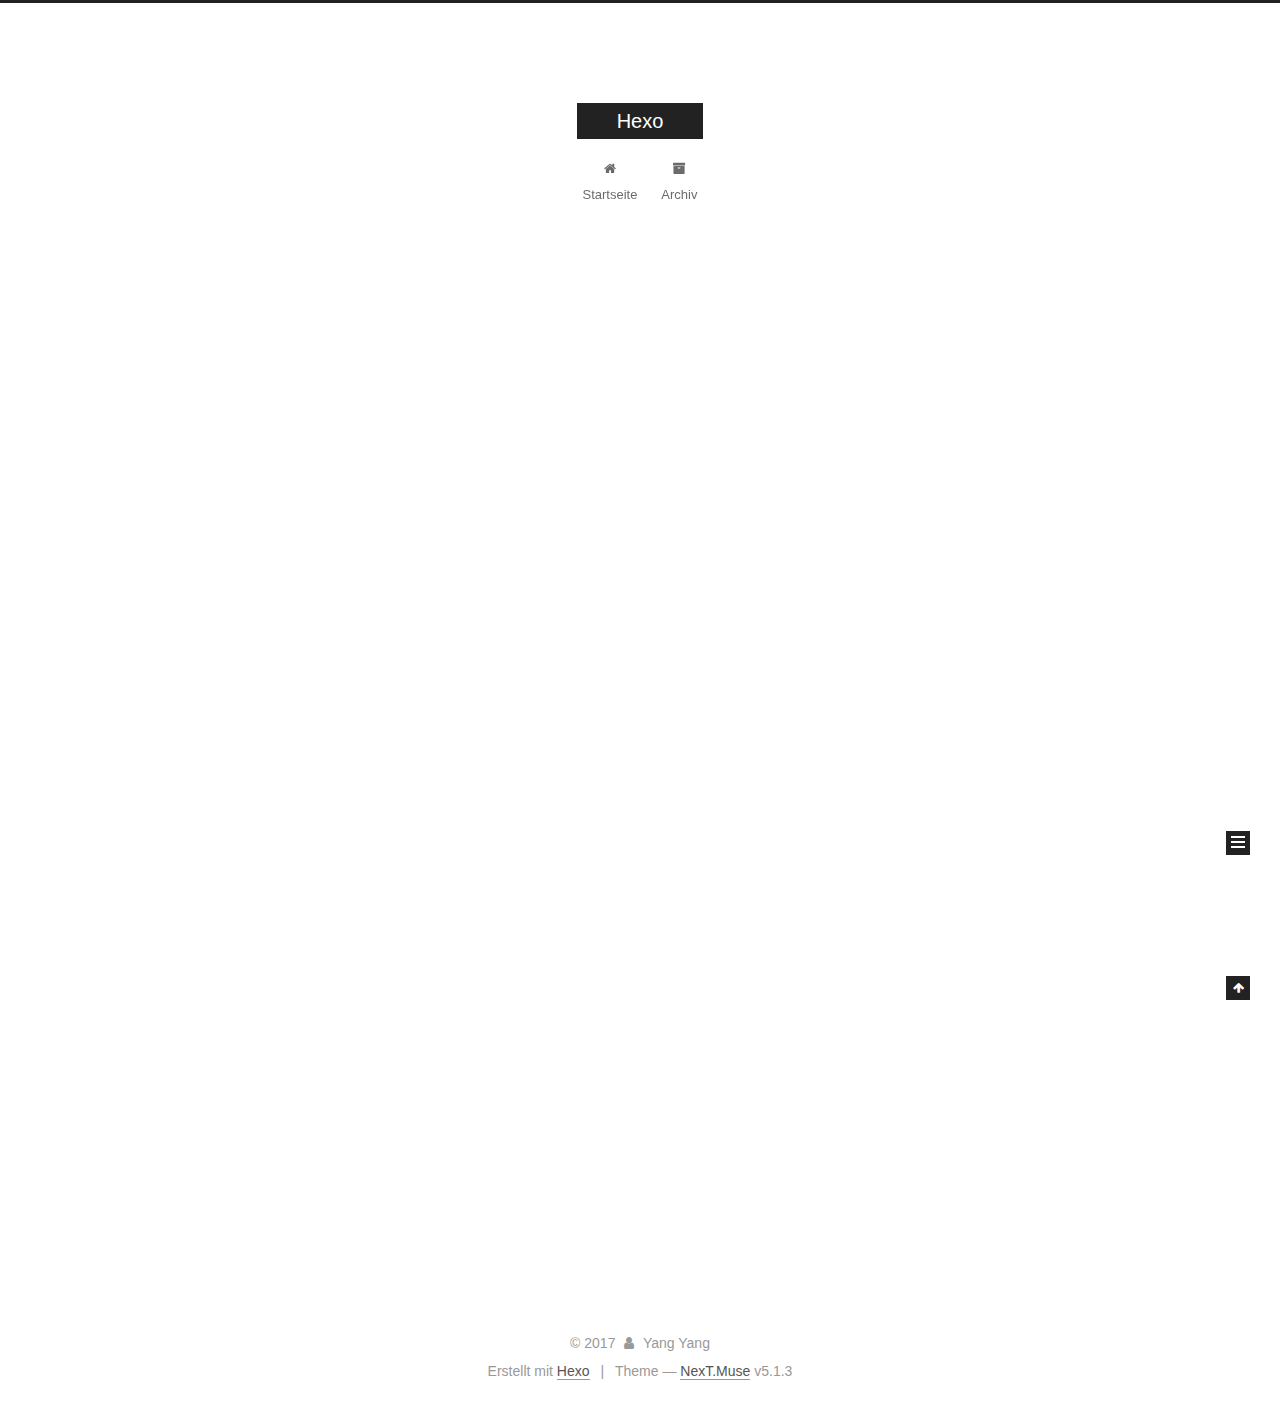
==== commit f485dfcc: "Site updated: 2017-12-21 22:19:13" ====
--- a/index.html
+++ b/index.html
@@ -5,7 +5,7 @@
   
 
 
-<html class="theme-next gemini use-motion" lang="zh-CN">
+<html class="theme-next muse use-motion" lang="zh-CN">
 <head>
   <meta charset="UTF-8"/>
 <meta http-equiv="X-UA-Compatible" content="IE=edge" />
@@ -93,7 +93,7 @@
   var NexT = window.NexT || {};
   var CONFIG = {
     root: '/',
-    scheme: 'Gemini',
+    scheme: 'Muse',
     version: '5.1.3',
     sidebar: {"position":"left","display":"post","offset":12,"b2t":false,"scrollpercent":false,"onmobile":false},
     fancybox: true,
@@ -451,7 +451,7 @@
 
 
 
-  <div class="theme-info">Theme &mdash; <a class="theme-link" target="_blank" href="https://github.com/iissnan/hexo-theme-next">NexT.Gemini</a> v5.1.3</div>
+  <div class="theme-info">Theme &mdash; <a class="theme-link" target="_blank" href="https://github.com/iissnan/hexo-theme-next">NexT.Muse</a> v5.1.3</div>
 
 
 
@@ -551,13 +551,6 @@
   
   
 
-
-  <script type="text/javascript" src="/js/src/affix.js?v=5.1.3"></script>
-
-  <script type="text/javascript" src="/js/src/schemes/pisces.js?v=5.1.3"></script>
-
-
-
   
 
   
--- a/css/main.css
+++ b/css/main.css
@@ -189,7 +189,7 @@
   font-size: 14px;
   line-height: 2;
   color: #555;
-  background: #eee;
+  background: #fff;
 }
 @media (max-width: 767px) {
   body {
@@ -445,7 +445,7 @@
 .header-inner {
   margin: 0 auto;
   padding: 100px 0 70px;
-  width: calc(100% - 252px);
+  width: 700px;
 }
 @media (min-width: 1600px) {
   .container .header-inner {
@@ -457,7 +457,7 @@
 }
 .main-inner {
   margin: 0 auto;
-  width: calc(100% - 252px);
+  width: 700px;
 }
 @media (min-width: 1600px) {
   .container .main-inner {
@@ -474,7 +474,7 @@
 .footer-inner {
   box-sizing: border-box;
   margin: 20px auto;
-  width: calc(100% - 252px);
+  width: 700px;
 }
 @media (min-width: 1600px) {
   .container .footer-inner {
@@ -653,8 +653,8 @@
 @media (min-width: 992px) {
   .full-image.full-image.full-image {
     max-width: none;
-    width: 118%;
-    margin: 0 -9%;
+    width: 110%;
+    margin: 25px -5%;
   }
 }
 .blockquote-center,
@@ -940,11 +940,11 @@
   display: inline-block;
   padding: 0 20px;
   font-size: 14px;
-  color: #555;
-  background: #fff;
-  border: 2px solid #555;
+  color: #fff;
+  background: #222;
+  border: 2px solid #222;
   text-decoration: none;
-  border-radius: 2px;
+  border-radius: 0;
   transition-property: background-color;
   transition-duration: 0.2s;
   transition-timing-function: ease-in-out;
@@ -953,8 +953,8 @@
 }
 .btn:hover {
   border-color: #222;
-  color: #fff;
-  background: #222;
+  color: #222;
+  background: #fff;
 }
 .btn +.btn {
   margin: 0 0 8px 8px;
@@ -1066,7 +1066,7 @@
   width: 24px;
   background: #222;
   font-size: 12px;
-  opacity: 0.6;
+  opacity: 1;
   color: #fff;
   cursor: pointer;
   text-align: center;
@@ -1087,7 +1087,7 @@
   }
 }
 .back-to-top.back-to-top-on {
-  bottom: 30px;
+  bottom: 19px;
 }
 .header {
   background: transparent;
@@ -1136,7 +1136,7 @@
 .site-subtitle {
   margin-top: 10px;
   font-size: 13px;
-  color: #ddd;
+  color: #999;
 }
 .use-motion .brand {
   opacity: 0;
@@ -1209,8 +1209,7 @@
   transition-timing-function: ease-in-out;
   transition-delay: 0s;
 }
-.menu .menu-item a:hover,
-.menu-item-active a {
+.menu .menu-item a:hover {
   border-bottom-color: #222;
 }
 .menu .menu-item .fa {
@@ -1739,20 +1738,20 @@
   display: block;
   margin: 0 auto;
   padding: 2px;
-  max-width: 120px;
+  max-width: 96px;
   height: auto;
-  border: 1px solid #eee;
+  border: 2px solid #333;
 }
 .site-author-name {
-  margin: 0;
+  margin: 5px 0 0;
   text-align: center;
-  color: #222;
-  font-weight: 600;
+  color: #f5f5f5;
+  font-weight: normal;
 }
 .site-description {
-  margin-top: 0;
+  margin-top: 5px;
   text-align: center;
-  font-size: 13px;
+  font-size: 14px;
   color: #999;
 }
 .site-state {
@@ -1764,7 +1763,7 @@
 .site-state-item {
   display: inline-block;
   padding: 0 15px;
-  border-left: 1px solid #eee;
+  border-left: 1px solid #333;
 }
 .site-state-item:first-child {
   border-left: none;
@@ -1777,11 +1776,11 @@
   text-align: center;
   color: inherit;
   font-weight: 600;
-  font-size: 16px;
+  font-size: 18px;
 }
 .site-state-item-name {
   font-size: 13px;
-  color: #999;
+  color: inherit;
 }
 .feed-link {
   margin-top: 20px;
@@ -1823,7 +1822,7 @@
   width: 4px;
   height: 4px;
   border-radius: 50%;
-  background: #40ffa2;
+  background: #ac5bff;
 }
 .links-of-blogroll {
   font-size: 13px;
@@ -1861,7 +1860,7 @@
   color: #555;
 }
 .sidebar-nav li:hover {
-  color: #fc6423;
+  color: #f5f5f5;
 }
 .page-post-detail .sidebar-nav-toc {
   padding: 0 5px;
@@ -1870,11 +1869,11 @@
   margin-left: 10px;
 }
 .sidebar-nav .sidebar-nav-active {
-  color: #fc6423;
-  border-bottom-color: #fc6423;
+  color: #87daff;
+  border-bottom-color: #87daff;
 }
 .sidebar-nav .sidebar-nav-active:hover {
-  color: #fc6423;
+  color: #87daff;
 }
 .sidebar-panel {
   display: none;
@@ -1907,12 +1906,12 @@
   transition-timing-function: ease-in-out;
   transition-delay: 0s;
   transition-property: all;
-  color: #666;
+  color: #999;
+  border-bottom-color: #555;
+}
+.post-toc ol a:hover {
+  color: #ccc;
   border-bottom-color: #ccc;
-}
-.post-toc ol a:hover {
-  color: #000;
-  border-bottom-color: #000;
 }
 .post-toc .nav-item {
   overflow: hidden;
@@ -1933,14 +1932,14 @@
   display: block;
 }
 .post-toc .nav .active > a {
-  color: #fc6423;
-  border-bottom-color: #fc6423;
+  color: #87daff;
+  border-bottom-color: #87daff;
 }
 .post-toc .nav .active-current > a {
-  color: #fc6423;
+  color: #87daff;
 }
 .post-toc .nav .active-current > a:hover {
-  color: #fc6423;
+  color: #87daff;
 }
 .footer {
   font-size: 14px;
@@ -2580,544 +2579,83 @@
   }
 }
 .page-post-detail .sidebar-toggle-line {
-  background: #fc6423;
+  background: #87daff;
 }
 .page-post-detail .comments {
   overflow: hidden;
 }
-.header {
-  position: relative;
-  margin: 0 auto;
-  width: 75%;
-}
-@media (min-width: 768px) and (max-width: 991px) {
-  .header {
-    width: auto;
-  }
-}
-@media (max-width: 767px) {
-  .header {
-    width: auto;
-  }
-}
-.header-inner {
-  position: absolute;
-  top: 0;
-  overflow: hidden;
-  padding: 0;
-  width: 240px;
-  background: #fff;
-  box-shadow: 0 2px 2px 0 rgba(0,0,0,0.12), 0 3px 1px -2px rgba(0,0,0,0.06), 0 1px 5px 0 rgba(0,0,0,0.12);
-  border-radius: initial;
-}
-@media (min-width: 1600px) {
-  .container .header-inner {
-    width: 240px;
-  }
-}
-@media (min-width: 768px) and (max-width: 991px) {
-  .header-inner {
-    position: relative;
-    width: auto;
-    border-radius: initial;
-  }
-}
-@media (max-width: 767px) {
-  .header-inner {
-    position: relative;
-    width: auto;
-    border-radius: initial;
-  }
-}
-.main:before,
-.main:after {
-  content: " ";
-  display: table;
-}
-.main:after {
-  clear: both;
-}
-@media (min-width: 768px) and (max-width: 991px) {
-  .main {
-    padding-bottom: 100px;
-  }
-}
-@media (max-width: 767px) {
-  .main {
-    padding-bottom: 100px;
-  }
-}
-.container .main-inner {
-  width: 75%;
-}
-@media (min-width: 768px) and (max-width: 991px) {
-  .container .main-inner {
-    width: auto;
-  }
-}
-@media (max-width: 767px) {
-  .container .main-inner {
-    width: auto;
-  }
-}
-.content-wrap {
-  float: right;
-  box-sizing: border-box;
-  padding: 40px;
-  width: calc(100% - 252px);
-  background: #fff;
-  min-height: 700px;
-  box-shadow: 0 2px 2px 0 rgba(0,0,0,0.12), 0 3px 1px -2px rgba(0,0,0,0.06), 0 1px 5px 0 rgba(0,0,0,0.12);
-  border-radius: initial;
-}
-@media (min-width: 768px) and (max-width: 991px) {
-  .content-wrap {
-    width: 100%;
-    padding: 20px;
-    border-radius: initial;
-  }
-}
-@media (max-width: 767px) {
-  .content-wrap {
-    width: 100%;
-    padding: 20px;
-    min-height: auto;
-    border-radius: initial;
-  }
-}
-.sidebar {
-  position: static;
-  float: left;
-  margin-top: 300px;
-  width: 240px;
-  background: #eee;
-  box-shadow: none;
-}
-@media (min-width: 768px) and (max-width: 991px) {
-  .sidebar {
-    display: none;
-  }
-}
-@media (max-width: 767px) {
-  .sidebar {
-    display: none;
-  }
-}
-.sidebar-toggle {
-  display: none;
-}
-.footer-inner {
-  width: 75%;
-  padding-left: 260px;
-}
-@media (min-width: 768px) and (max-width: 991px) {
+@media (max-width: 767px) {
+  .header-inner,
+  .container .main-inner,
   .footer-inner {
     width: auto;
-    padding-left: 0 !important;
-    padding-right: 0 !important;
-  }
-}
-@media (max-width: 767px) {
-  .footer-inner {
-    width: auto;
-    padding-left: 0 !important;
-    padding-right: 0 !important;
-  }
-}
-.sidebar-position-right .header-inner {
-  right: 0;
-}
-.sidebar-position-right .content-wrap {
-  float: left;
-}
-.sidebar-position-right .sidebar {
-  float: right;
-}
-.sidebar-position-right .footer-inner {
-  padding-left: 0;
-  padding-right: 260px;
-}
-.site-brand-wrapper {
-  position: relative;
-}
-.site-meta {
-  padding: 20px 0;
-  color: #fff;
-  background: #222;
-}
-@media (min-width: 768px) and (max-width: 991px) {
-  .site-meta {
-    box-shadow: 0 0 16px rgba(0,0,0,0.5);
-  }
-}
-@media (max-width: 767px) {
-  .site-meta {
-    box-shadow: 0 0 16px rgba(0,0,0,0.5);
-  }
-}
-.brand {
-  padding: 0;
+  }
+}
+embed {
+  display: block;
+  margin: 0px auto 25px auto;
+}
+.custom-logo .site-meta-headline {
+  text-align: center;
+}
+.custom-logo .brand {
   background: none;
 }
-.brand:hover {
-  color: #fff;
-}
-.site-subtitle {
-  margin: 10px 10px 0;
-  font-weight: initial;
+.custom-logo .site-title {
+  margin: 10px auto 0;
+  font-size: 24px;
+  color: #222;
+}
+.custom-logo .site-title a {
+  border: none;
+}
+.custom-logo-image {
+  margin: 0 auto;
+  padding: 5px;
+  max-width: 150px;
+  background: #fff;
+}
+@media (max-width: 767px) {
+  .site-nav {
+    position: absolute;
+    left: 0;
+    top: 52px;
+    margin: 0;
+    width: 100%;
+    padding: 0;
+    background: #fff;
+    border-bottom: 1px solid #ddd;
+    z-index: 1050;
+  }
+}
+@media (max-width: 767px) {
+  .menu {
+    text-align: left;
+  }
+}
+@media (max-width: 767px) {
+  .menu .menu-item {
+    display: block;
+    margin: 0 10px;
+    vertical-align: top;
+  }
+}
+@media (max-width: 767px) {
+  .menu .menu-item br {
+    display: none;
+  }
+}
+@media (max-width: 767px) {
+  .menu .menu-item a {
+    padding: 5px 10px;
+  }
+}
+.menu .menu-item .fa {
+  margin-right: 0;
 }
 .site-search form {
   display: none;
 }
-.site-nav {
-  border-top: none;
-}
-@media (min-width: 768px) and (max-width: 991px) {
-  .site-nav {
-    display: none !important;
-  }
-}
-@media (min-width: 768px) and (max-width: 991px) {
-  .site-nav-on {
-    display: block !important;
-  }
-}
-.menu .menu-item {
-  display: block;
-  margin: 0;
-}
-.menu .menu-item a {
-  position: relative;
-  box-sizing: border-box;
-  padding: 5px 20px;
-  text-align: left;
-  line-height: inherit;
-  transition-property: background-color;
-  transition-duration: 0.2s;
-  transition-timing-function: ease-in-out;
-  transition-delay: 0s;
-}
-.menu .menu-item a:hover,
-.menu-item-active a {
-  background: #f9f9f9;
-  border-bottom-color: #fff;
-}
-.menu .menu-item br {
-  display: none;
-}
-.menu-item-active a:after {
-  content: " ";
-  position: absolute;
-  top: 50%;
-  margin-top: -3px;
-  right: 15px;
-  width: 6px;
-  height: 6px;
-  border-radius: 50%;
-  background-color: #bbb;
-}
-.btn-bar {
-  background-color: #fff;
-}
-.site-nav-toggle {
-  left: 20px;
-  top: 50%;
-  -webkit-transform: translateY(-50%);
-  -webkit-transform: translateY(-50%);
-  -moz-transform: translateY(-50%);
-  -ms-transform: translateY(-50%);
-  -o-transform: translateY(-50%);
-  transform: translateY(-50%);
-}
-@media (min-width: 768px) and (max-width: 991px) {
-  .site-nav-toggle {
-    display: block;
-  }
-}
-.use-motion .sidebar .motion-element {
-  opacity: 1;
-}
-.sidebar {
-  margin-left: -100%;
-  right: auto;
-  bottom: auto;
-  -webkit-transform: none;
-}
-.sidebar-inner {
-  box-sizing: border-box;
-  width: 240px;
-  color: #555;
-  background: #fff;
-  box-shadow: 0 2px 2px 0 rgba(0,0,0,0.12), 0 3px 1px -2px rgba(0,0,0,0.06), 0 1px 5px 0 rgba(0,0,0,0.12), 0 -1px 0.5px 0 rgba(0,0,0,0.09);
-  border-radius: initial;
-  opacity: 0;
-}
-.sidebar-inner.affix {
-  position: fixed;
-  top: 12px;
-}
-.sidebar-inner.affix-bottom {
-  position: absolute;
-}
-.site-overview {
-  margin: 0 2px;
-  text-align: left;
-}
-.site-author:before,
-.site-author:after {
-  content: " ";
-  display: table;
-}
-.site-author:after {
-  clear: both;
-}
-.sidebar a {
-  color: #555;
-}
-.sidebar a:hover {
-  color: #222;
-}
-.site-state-item {
-  padding: 0 10px;
-}
-.links-of-author-item a:before {
-  display: none;
-}
-.links-of-author-item a {
-  border-bottom: none;
-  text-decoration: underline;
-}
-.feed-link {
-  border-top: 1px dotted #ccc;
-  border-bottom: 1px dotted #ccc;
-  text-align: center;
-}
-.feed-link a {
-  display: block;
-  color: #fc6423;
-  border: none;
-}
-.feed-link a:hover {
-  background: none;
-  color: #e34603;
-}
-.feed-link a:hover i {
-  color: #e34603;
-}
-.links-of-author {
-  display: flex;
-  flex-wrap: wrap;
-  justify-content: center;
-}
-.links-of-author-item {
-  margin: 5px 0 0;
-  width: 50%;
-}
-.links-of-author-item a {
-  max-width: 216px;
-  box-sizing: border-box;
-  display: inline-block;
-  margin-right: 0;
-  margin-bottom: 0;
-  padding: 0 5px;
-  overflow: hidden;
-  white-space: nowrap;
-  text-overflow: ellipsis;
-}
-.links-of-author-item a {
-  display: block;
-  text-decoration: none;
-}
-.links-of-author-item a:hover {
-  border-radius: 4px;
-  background: #eee;
-}
-.links-of-author-item .fa {
-  margin-right: 2px;
-  font-size: 16px;
-}
-.links-of-author-item .fa-globe {
-  font-size: 15px;
-}
-.links-of-blogroll {
-  text-align: center;
-  margin-top: 20px;
-  padding: 3px 0 0;
-  border-top: 1px dotted #ccc;
-}
-.links-of-blogroll-title {
-  margin-top: 0;
-}
-.links-of-blogroll-item {
-  padding: 0;
-}
-.links-of-blogroll-inline:before,
-.links-of-blogroll-inline:after {
-  content: " ";
-  display: table;
-}
-.links-of-blogroll-inline:after {
-  clear: both;
-}
 .links-of-blogroll-inline .links-of-blogroll-item {
-  margin: 5px 0 0;
-  width: 50%;
-  display: inline-block;
-  width: unset;
-}
-.links-of-blogroll-inline .links-of-blogroll-item a {
-  max-width: 216px;
-  box-sizing: border-box;
-  display: inline-block;
-  margin-right: 0;
-  margin-bottom: 0;
-  padding: 0 5px;
-  overflow: hidden;
-  white-space: nowrap;
-  text-overflow: ellipsis;
-}
-.content-wrap {
-  padding: initial;
-  background: initial;
-  box-shadow: initial;
-  border-radius: initial;
-}
-.post-block {
-  padding: 40px;
-  background: #fff;
-  box-shadow: 0 2px 2px 0 rgba(0,0,0,0.12), 0 3px 1px -2px rgba(0,0,0,0.06), 0 1px 5px 0 rgba(0,0,0,0.12);
-  border-radius: initial;
-}
-#posts > article + article .post-block {
-  margin-top: 12px;
-  box-shadow: 0 2px 2px 0 rgba(0,0,0,0.12), 0 3px 1px -2px rgba(0,0,0,0.06), 0 1px 5px 0 rgba(0,0,0,0.12), 0 -1px 0.5px 0 rgba(0,0,0,0.09);
-  border-radius: initial;
-}
-.comments {
-  padding: 40px;
-  margin: initial;
-  margin-top: 12px;
-  background: #fff;
-  box-shadow: 0 2px 2px 0 rgba(0,0,0,0.12), 0 3px 1px -2px rgba(0,0,0,0.06), 0 1px 5px 0 rgba(0,0,0,0.12), 0 -1px 0.5px 0 rgba(0,0,0,0.09);
-  border-radius: initial;
-}
-.posts-expand {
-  padding-top: initial;
-}
-.post-nav-divider {
-  width: 4%;
-}
-.post-nav-item {
-  width: 48%;
-}
-.post-eof,
-.post-spread {
-  display: none !important;
-}
-.pagination {
-  margin: 12px 0 0;
-  border-top: initial;
-  background: #fff;
-  box-shadow: 0 2px 2px 0 rgba(0,0,0,0.12), 0 3px 1px -2px rgba(0,0,0,0.06), 0 1px 5px 0 rgba(0,0,0,0.12), 0 -1px 0.5px 0 rgba(0,0,0,0.09);
-  border-radius: initial;
-  padding: 10px 0 10px;
-}
-.pagination .prev,
-.pagination .next,
-.pagination .page-number {
-  margin-bottom: initial;
-  top: initial;
-}
-.main {
-  padding-bottom: initial;
-}
-.footer {
-  bottom: auto;
-}
-.post-header h1,
-.post-header h2 {
-  margin: initial;
-}
-.posts-expand .post-title-link {
-  line-height: inherit;
-}
-.posts-expand .post-title {
-  font-size: 1.7em;
-}
-.post-body h1 {
-  font-size: 1.6em;
-  border-bottom: 1px solid #eee;
-}
-.post-body h2 {
-  font-size: 1.45em;
-  border-bottom: 1px solid #eee;
-}
-.post-body h3 {
-  font-size: 1.3em;
-  border-bottom: 1px dotted #eee;
-}
-.post-body h4 {
-  font-size: 1.2em;
-}
-.post-body h5 {
-  font-size: 1.07em;
-}
-.post-body h6 {
-  font-size: 1.03em;
-}
-@media (min-width: 768px) and (max-width: 991px) {
-  .content-wrap {
-    padding: 10px;
-  }
-  .posts-expand {
-    margin: initial;
-  }
-  .posts-expand .post-button {
-    margin-top: 20px;
-  }
-  .post-block {
-    padding: 20px;
-    box-shadow: 0 2px 2px 0 rgba(0,0,0,0.12), 0 3px 1px -2px rgba(0,0,0,0.06), 0 1px 5px 0 rgba(0,0,0,0.12), 0 -1px 0.5px 0 rgba(0,0,0,0.09);
-    border-radius: initial;
-  }
-  #posts > article + article .post-block {
-    margin-top: 10px;
-  }
-  .comments {
-    margin-top: 10px;
-    padding: 10px 20px;
-  }
-  .pagination {
-    margin: 10px 0 0;
-  }
-}
-@media (max-width: 767px) {
-  .content-wrap {
-    padding: 8px;
-  }
-  .posts-expand {
-    margin: initial;
-  }
-  .posts-expand .post-button {
-    margin-top: 12px;
-  }
-  .posts-expand img {
-    padding: initial !important;
-  }
-  .post-block {
-    padding: 12px;
-    min-height: auto;
-    box-shadow: 0 2px 2px 0 rgba(0,0,0,0.12), 0 3px 1px -2px rgba(0,0,0,0.06), 0 1px 5px 0 rgba(0,0,0,0.12), 0 -1px 0.5px 0 rgba(0,0,0,0.09);
-    border-radius: initial;
-  }
-  #posts > article + article .post-block {
-    margin-top: 8px;
-  }
-  .comments {
-    margin-top: 8px;
-    padding: 0 12px;
-  }
-  .pagination {
-    margin: 8px 0 0;
-  }
-}
+  display: inline-block;
+}
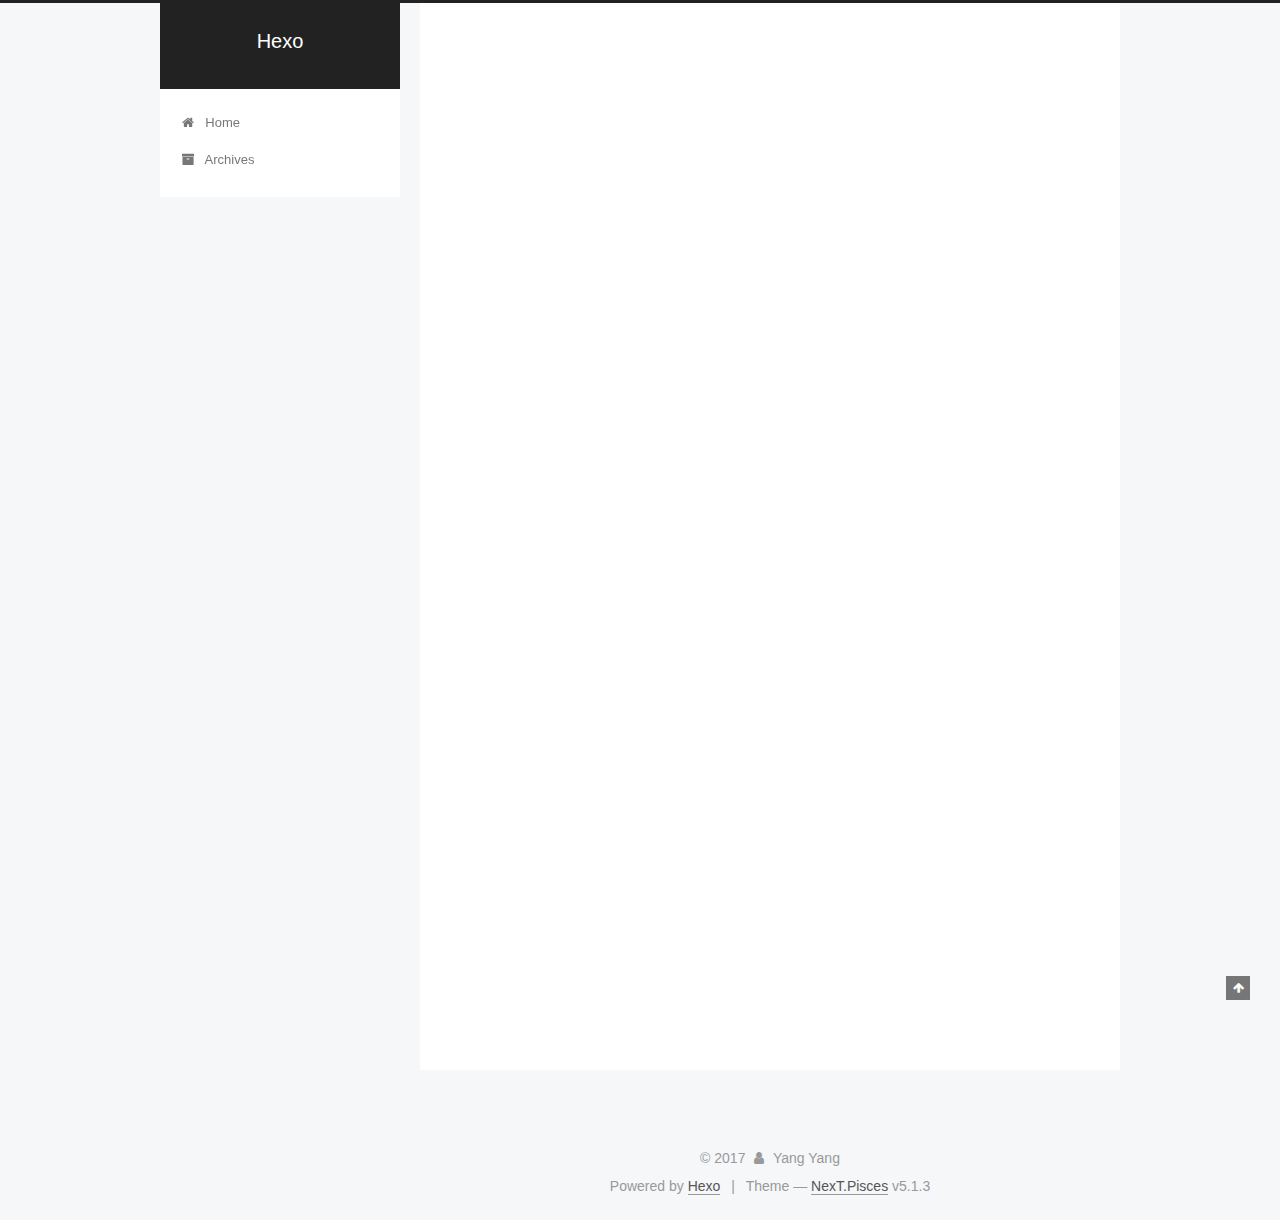
==== commit fe9ed65d: "Site updated: 2017-12-21 22:21:16" ====
--- a/index.html
+++ b/index.html
@@ -5,7 +5,7 @@
   
 
 
-<html class="theme-next muse use-motion" lang="zh-CN">
+<html class="theme-next pisces use-motion" lang="zh-CN">
 <head>
   <meta charset="UTF-8"/>
 <meta http-equiv="X-UA-Compatible" content="IE=edge" />
@@ -93,7 +93,7 @@
   var NexT = window.NexT || {};
   var CONFIG = {
     root: '/',
-    scheme: 'Muse',
+    scheme: 'Pisces',
     version: '5.1.3',
     sidebar: {"position":"left","display":"post","offset":12,"b2t":false,"scrollpercent":false,"onmobile":false},
     fancybox: true,
@@ -182,7 +182,7 @@
             
               <i class="menu-item-icon fa fa-fw fa-home"></i> <br />
             
-            Startseite
+            Home
           </a>
         </li>
       
@@ -192,7 +192,7 @@
             
               <i class="menu-item-icon fa fa-fw fa-archive"></i> <br />
             
-            Archiv
+            Archives
           </a>
         </li>
       
@@ -258,7 +258,7 @@
                 <i class="fa fa-calendar-o"></i>
               </span>
               
-                <span class="post-meta-item-text">Veröffentlicht am</span>
+                <span class="post-meta-item-text">Posted on</span>
               
               <time title="Post created" itemprop="dateCreated datePublished" datetime="2017-12-21T21:08:34+08:00">
                 2017-12-21
@@ -391,7 +391,7 @@
                 <a href="/archives/">
               
                   <span class="site-state-item-count">1</span>
-                  <span class="site-state-item-name">Artikel</span>
+                  <span class="site-state-item-name">posts</span>
                 </a>
               </div>
             
@@ -443,7 +443,7 @@
 </div>
 
 
-  <div class="powered-by">Erstellt mit  <a class="theme-link" target="_blank" href="https://hexo.io">Hexo</a></div>
+  <div class="powered-by">Powered by <a class="theme-link" target="_blank" href="https://hexo.io">Hexo</a></div>
 
 
 
@@ -451,7 +451,7 @@
 
 
 
-  <div class="theme-info">Theme &mdash; <a class="theme-link" target="_blank" href="https://github.com/iissnan/hexo-theme-next">NexT.Muse</a> v5.1.3</div>
+  <div class="theme-info">Theme &mdash; <a class="theme-link" target="_blank" href="https://github.com/iissnan/hexo-theme-next">NexT.Pisces</a> v5.1.3</div>
 
 
 
@@ -551,6 +551,13 @@
   
   
 
+
+  <script type="text/javascript" src="/js/src/affix.js?v=5.1.3"></script>
+
+  <script type="text/javascript" src="/js/src/schemes/pisces.js?v=5.1.3"></script>
+
+
+
   
 
   
--- a/css/main.css
+++ b/css/main.css
@@ -189,7 +189,7 @@
   font-size: 14px;
   line-height: 2;
   color: #555;
-  background: #fff;
+  background: #f5f7f9;
 }
 @media (max-width: 767px) {
   body {
@@ -653,8 +653,8 @@
 @media (min-width: 992px) {
   .full-image.full-image.full-image {
     max-width: none;
-    width: 110%;
-    margin: 25px -5%;
+    width: 118%;
+    margin: 0 -9%;
   }
 }
 .blockquote-center,
@@ -940,11 +940,11 @@
   display: inline-block;
   padding: 0 20px;
   font-size: 14px;
-  color: #fff;
-  background: #222;
-  border: 2px solid #222;
+  color: #555;
+  background: #fff;
+  border: 2px solid #555;
   text-decoration: none;
-  border-radius: 0;
+  border-radius: 2px;
   transition-property: background-color;
   transition-duration: 0.2s;
   transition-timing-function: ease-in-out;
@@ -953,8 +953,8 @@
 }
 .btn:hover {
   border-color: #222;
-  color: #222;
-  background: #fff;
+  color: #fff;
+  background: #222;
 }
 .btn +.btn {
   margin: 0 0 8px 8px;
@@ -1066,7 +1066,7 @@
   width: 24px;
   background: #222;
   font-size: 12px;
-  opacity: 1;
+  opacity: 0.6;
   color: #fff;
   cursor: pointer;
   text-align: center;
@@ -1087,7 +1087,7 @@
   }
 }
 .back-to-top.back-to-top-on {
-  bottom: 19px;
+  bottom: 30px;
 }
 .header {
   background: transparent;
@@ -1136,7 +1136,7 @@
 .site-subtitle {
   margin-top: 10px;
   font-size: 13px;
-  color: #999;
+  color: #ddd;
 }
 .use-motion .brand {
   opacity: 0;
@@ -1209,7 +1209,8 @@
   transition-timing-function: ease-in-out;
   transition-delay: 0s;
 }
-.menu .menu-item a:hover {
+.menu .menu-item a:hover,
+.menu-item-active a {
   border-bottom-color: #222;
 }
 .menu .menu-item .fa {
@@ -1738,20 +1739,20 @@
   display: block;
   margin: 0 auto;
   padding: 2px;
-  max-width: 96px;
+  max-width: 120px;
   height: auto;
-  border: 2px solid #333;
+  border: 1px solid #eee;
 }
 .site-author-name {
-  margin: 5px 0 0;
+  margin: 0;
   text-align: center;
-  color: #f5f5f5;
-  font-weight: normal;
+  color: #222;
+  font-weight: 600;
 }
 .site-description {
-  margin-top: 5px;
+  margin-top: 0;
   text-align: center;
-  font-size: 14px;
+  font-size: 13px;
   color: #999;
 }
 .site-state {
@@ -1763,7 +1764,7 @@
 .site-state-item {
   display: inline-block;
   padding: 0 15px;
-  border-left: 1px solid #333;
+  border-left: 1px solid #eee;
 }
 .site-state-item:first-child {
   border-left: none;
@@ -1776,11 +1777,11 @@
   text-align: center;
   color: inherit;
   font-weight: 600;
-  font-size: 18px;
+  font-size: 16px;
 }
 .site-state-item-name {
   font-size: 13px;
-  color: inherit;
+  color: #999;
 }
 .feed-link {
   margin-top: 20px;
@@ -1822,7 +1823,7 @@
   width: 4px;
   height: 4px;
   border-radius: 50%;
-  background: #ac5bff;
+  background: #ff6e69;
 }
 .links-of-blogroll {
   font-size: 13px;
@@ -1860,7 +1861,7 @@
   color: #555;
 }
 .sidebar-nav li:hover {
-  color: #f5f5f5;
+  color: #fc6423;
 }
 .page-post-detail .sidebar-nav-toc {
   padding: 0 5px;
@@ -1869,11 +1870,11 @@
   margin-left: 10px;
 }
 .sidebar-nav .sidebar-nav-active {
-  color: #87daff;
-  border-bottom-color: #87daff;
+  color: #fc6423;
+  border-bottom-color: #fc6423;
 }
 .sidebar-nav .sidebar-nav-active:hover {
-  color: #87daff;
+  color: #fc6423;
 }
 .sidebar-panel {
   display: none;
@@ -1906,12 +1907,12 @@
   transition-timing-function: ease-in-out;
   transition-delay: 0s;
   transition-property: all;
-  color: #999;
-  border-bottom-color: #555;
+  color: #666;
+  border-bottom-color: #ccc;
 }
 .post-toc ol a:hover {
-  color: #ccc;
-  border-bottom-color: #ccc;
+  color: #000;
+  border-bottom-color: #000;
 }
 .post-toc .nav-item {
   overflow: hidden;
@@ -1932,14 +1933,14 @@
   display: block;
 }
 .post-toc .nav .active > a {
-  color: #87daff;
-  border-bottom-color: #87daff;
+  color: #fc6423;
+  border-bottom-color: #fc6423;
 }
 .post-toc .nav .active-current > a {
-  color: #87daff;
+  color: #fc6423;
 }
 .post-toc .nav .active-current > a:hover {
-  color: #87daff;
+  color: #fc6423;
 }
 .footer {
   font-size: 14px;
@@ -2344,6 +2345,16 @@
   transform: translate(-50%, -50%);
   color: #ccc;
 }
+@media (min-width: 768px) and (max-width: 991px) {
+  .busuanzi-count {
+    width: auto;
+  }
+}
+@media (max-width: 767px) {
+  .busuanzi-count {
+    width: auto;
+  }
+}
 .site-uv,
 .site-pv,
 .page-pv {
@@ -2579,83 +2590,404 @@
   }
 }
 .page-post-detail .sidebar-toggle-line {
-  background: #87daff;
+  background: #fc6423;
 }
 .page-post-detail .comments {
   overflow: hidden;
 }
-@media (max-width: 767px) {
-  .header-inner,
-  .container .main-inner,
+.header {
+  position: relative;
+  margin: 0 auto;
+  width: 960px;
+}
+@media (min-width: 768px) and (max-width: 991px) {
+  .header {
+    width: auto;
+  }
+}
+@media (max-width: 767px) {
+  .header {
+    width: auto;
+  }
+}
+.header-inner {
+  position: absolute;
+  top: 0;
+  overflow: hidden;
+  padding: 0;
+  width: 240px;
+  background: #fff;
+  box-shadow: initial;
+  border-radius: initial;
+}
+@media (min-width: 1600px) {
+  .container .header-inner {
+    width: 240px;
+  }
+}
+@media (min-width: 768px) and (max-width: 991px) {
+  .header-inner {
+    position: relative;
+    width: auto;
+    border-radius: initial;
+  }
+}
+@media (max-width: 767px) {
+  .header-inner {
+    position: relative;
+    width: auto;
+    border-radius: initial;
+  }
+}
+.main:before,
+.main:after {
+  content: " ";
+  display: table;
+}
+.main:after {
+  clear: both;
+}
+@media (min-width: 768px) and (max-width: 991px) {
+  .main {
+    padding-bottom: 100px;
+  }
+}
+@media (max-width: 767px) {
+  .main {
+    padding-bottom: 100px;
+  }
+}
+.container .main-inner {
+  width: 960px;
+}
+@media (min-width: 768px) and (max-width: 991px) {
+  .container .main-inner {
+    width: auto;
+  }
+}
+@media (max-width: 767px) {
+  .container .main-inner {
+    width: auto;
+  }
+}
+.content-wrap {
+  float: right;
+  box-sizing: border-box;
+  padding: 40px;
+  width: 700px;
+  background: #fff;
+  min-height: 700px;
+  box-shadow: initial;
+  border-radius: initial;
+}
+@media (min-width: 768px) and (max-width: 991px) {
+  .content-wrap {
+    width: 100%;
+    padding: 20px;
+    border-radius: initial;
+  }
+}
+@media (max-width: 767px) {
+  .content-wrap {
+    width: 100%;
+    padding: 20px;
+    min-height: auto;
+    border-radius: initial;
+  }
+}
+.sidebar {
+  position: static;
+  float: left;
+  margin-top: 300px;
+  width: 240px;
+  background: #f5f7f9;
+  box-shadow: none;
+}
+@media (min-width: 768px) and (max-width: 991px) {
+  .sidebar {
+    display: none;
+  }
+}
+@media (max-width: 767px) {
+  .sidebar {
+    display: none;
+  }
+}
+.sidebar-toggle {
+  display: none;
+}
+.footer-inner {
+  width: 960px;
+  padding-left: 260px;
+}
+@media (min-width: 768px) and (max-width: 991px) {
   .footer-inner {
     width: auto;
-  }
-}
-embed {
-  display: block;
-  margin: 0px auto 25px auto;
-}
-.custom-logo .site-meta-headline {
-  text-align: center;
-}
-.custom-logo .brand {
+    padding-left: 0 !important;
+    padding-right: 0 !important;
+  }
+}
+@media (max-width: 767px) {
+  .footer-inner {
+    width: auto;
+    padding-left: 0 !important;
+    padding-right: 0 !important;
+  }
+}
+.sidebar-position-right .header-inner {
+  right: 0;
+}
+.sidebar-position-right .content-wrap {
+  float: left;
+}
+.sidebar-position-right .sidebar {
+  float: right;
+}
+.sidebar-position-right .footer-inner {
+  padding-left: 0;
+  padding-right: 260px;
+}
+.site-brand-wrapper {
+  position: relative;
+}
+.site-meta {
+  padding: 20px 0;
+  color: #fff;
+  background: #222;
+}
+@media (min-width: 768px) and (max-width: 991px) {
+  .site-meta {
+    box-shadow: 0 0 16px rgba(0,0,0,0.5);
+  }
+}
+@media (max-width: 767px) {
+  .site-meta {
+    box-shadow: 0 0 16px rgba(0,0,0,0.5);
+  }
+}
+.brand {
+  padding: 0;
   background: none;
 }
-.custom-logo .site-title {
-  margin: 10px auto 0;
-  font-size: 24px;
-  color: #222;
-}
-.custom-logo .site-title a {
-  border: none;
-}
-.custom-logo-image {
-  margin: 0 auto;
-  padding: 5px;
-  max-width: 150px;
-  background: #fff;
-}
-@media (max-width: 767px) {
-  .site-nav {
-    position: absolute;
-    left: 0;
-    top: 52px;
-    margin: 0;
-    width: 100%;
-    padding: 0;
-    background: #fff;
-    border-bottom: 1px solid #ddd;
-    z-index: 1050;
-  }
-}
-@media (max-width: 767px) {
-  .menu {
-    text-align: left;
-  }
-}
-@media (max-width: 767px) {
-  .menu .menu-item {
-    display: block;
-    margin: 0 10px;
-    vertical-align: top;
-  }
-}
-@media (max-width: 767px) {
-  .menu .menu-item br {
-    display: none;
-  }
-}
-@media (max-width: 767px) {
-  .menu .menu-item a {
-    padding: 5px 10px;
-  }
-}
-.menu .menu-item .fa {
-  margin-right: 0;
+.brand:hover {
+  color: #fff;
+}
+.site-subtitle {
+  margin: 10px 10px 0;
+  font-weight: initial;
 }
 .site-search form {
   display: none;
 }
+.site-nav {
+  border-top: none;
+}
+@media (min-width: 768px) and (max-width: 991px) {
+  .site-nav {
+    display: none !important;
+  }
+}
+@media (min-width: 768px) and (max-width: 991px) {
+  .site-nav-on {
+    display: block !important;
+  }
+}
+.menu .menu-item {
+  display: block;
+  margin: 0;
+}
+.menu .menu-item a {
+  position: relative;
+  box-sizing: border-box;
+  padding: 5px 20px;
+  text-align: left;
+  line-height: inherit;
+  transition-property: background-color;
+  transition-duration: 0.2s;
+  transition-timing-function: ease-in-out;
+  transition-delay: 0s;
+}
+.menu .menu-item a:hover,
+.menu-item-active a {
+  background: #f9f9f9;
+  border-bottom-color: #fff;
+}
+.menu .menu-item br {
+  display: none;
+}
+.menu-item-active a:after {
+  content: " ";
+  position: absolute;
+  top: 50%;
+  margin-top: -3px;
+  right: 15px;
+  width: 6px;
+  height: 6px;
+  border-radius: 50%;
+  background-color: #bbb;
+}
+.btn-bar {
+  background-color: #fff;
+}
+.site-nav-toggle {
+  left: 20px;
+  top: 50%;
+  -webkit-transform: translateY(-50%);
+  -webkit-transform: translateY(-50%);
+  -moz-transform: translateY(-50%);
+  -ms-transform: translateY(-50%);
+  -o-transform: translateY(-50%);
+  transform: translateY(-50%);
+}
+@media (min-width: 768px) and (max-width: 991px) {
+  .site-nav-toggle {
+    display: block;
+  }
+}
+.use-motion .sidebar .motion-element {
+  opacity: 1;
+}
+.sidebar {
+  margin-left: -100%;
+  right: auto;
+  bottom: auto;
+  -webkit-transform: none;
+}
+.sidebar-inner {
+  box-sizing: border-box;
+  width: 240px;
+  color: #555;
+  background: #fff;
+  box-shadow: initial;
+  border-radius: initial;
+  opacity: 0;
+}
+.sidebar-inner.affix {
+  position: fixed;
+  top: 12px;
+}
+.sidebar-inner.affix-bottom {
+  position: absolute;
+}
+.site-overview {
+  margin: 0 2px;
+  text-align: left;
+}
+.site-author:before,
+.site-author:after {
+  content: " ";
+  display: table;
+}
+.site-author:after {
+  clear: both;
+}
+.sidebar a {
+  color: #555;
+}
+.sidebar a:hover {
+  color: #222;
+}
+.site-state-item {
+  padding: 0 10px;
+}
+.links-of-author-item a:before {
+  display: none;
+}
+.links-of-author-item a {
+  border-bottom: none;
+  text-decoration: underline;
+}
+.feed-link {
+  border-top: 1px dotted #ccc;
+  border-bottom: 1px dotted #ccc;
+  text-align: center;
+}
+.feed-link a {
+  display: block;
+  color: #fc6423;
+  border: none;
+}
+.feed-link a:hover {
+  background: none;
+  color: #e34603;
+}
+.feed-link a:hover i {
+  color: #e34603;
+}
+.links-of-author {
+  display: flex;
+  flex-wrap: wrap;
+  justify-content: center;
+}
+.links-of-author-item {
+  margin: 5px 0 0;
+  width: 50%;
+}
+.links-of-author-item a {
+  max-width: 216px;
+  box-sizing: border-box;
+  display: inline-block;
+  margin-right: 0;
+  margin-bottom: 0;
+  padding: 0 5px;
+  overflow: hidden;
+  white-space: nowrap;
+  text-overflow: ellipsis;
+}
+.links-of-author-item a {
+  display: block;
+  text-decoration: none;
+}
+.links-of-author-item a:hover {
+  border-radius: 4px;
+  background: #eee;
+}
+.links-of-author-item .fa {
+  margin-right: 2px;
+  font-size: 16px;
+}
+.links-of-author-item .fa-globe {
+  font-size: 15px;
+}
+.links-of-blogroll {
+  text-align: center;
+  margin-top: 20px;
+  padding: 3px 0 0;
+  border-top: 1px dotted #ccc;
+}
+.links-of-blogroll-title {
+  margin-top: 0;
+}
+.links-of-blogroll-item {
+  padding: 0;
+}
+.links-of-blogroll-inline:before,
+.links-of-blogroll-inline:after {
+  content: " ";
+  display: table;
+}
+.links-of-blogroll-inline:after {
+  clear: both;
+}
 .links-of-blogroll-inline .links-of-blogroll-item {
-  display: inline-block;
-}
+  margin: 5px 0 0;
+  width: 50%;
+  display: inline-block;
+  width: unset;
+}
+.links-of-blogroll-inline .links-of-blogroll-item a {
+  max-width: 216px;
+  box-sizing: border-box;
+  display: inline-block;
+  margin-right: 0;
+  margin-bottom: 0;
+  padding: 0 5px;
+  overflow: hidden;
+  white-space: nowrap;
+  text-overflow: ellipsis;
+}
+@media (max-width: 767px) {
+  .post-body {
+    text-align: justify;
+  }
+}
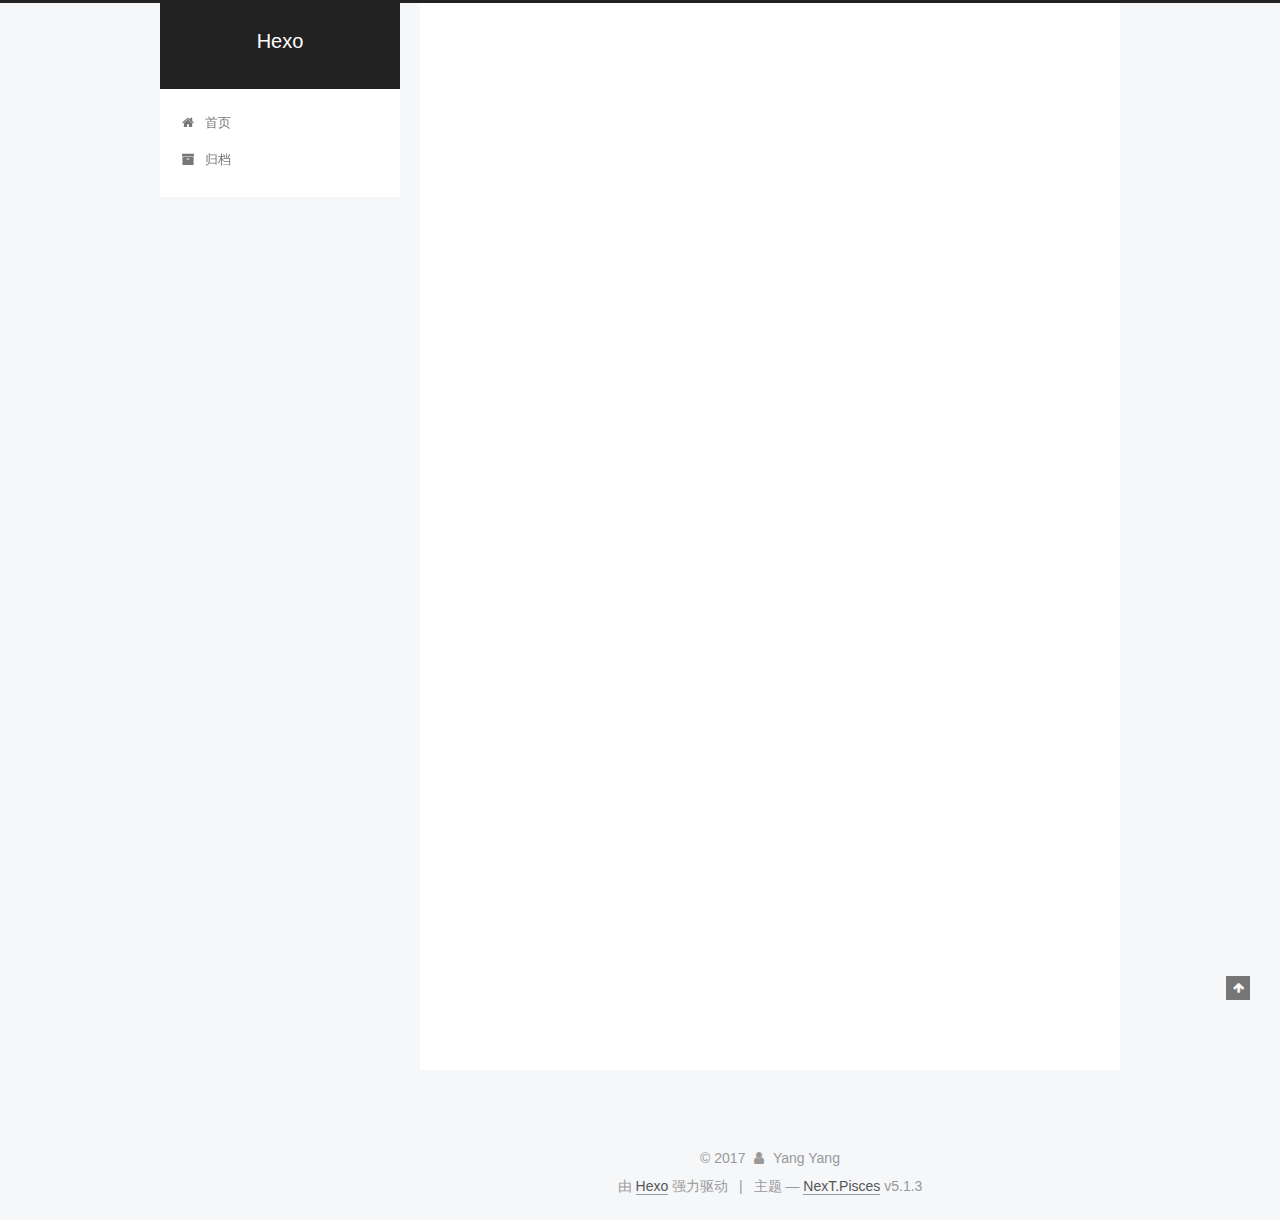
==== commit 27d85f3a: "Site updated: 2017-12-21 22:34:39" ====
--- a/index.html
+++ b/index.html
@@ -5,7 +5,7 @@
   
 
 
-<html class="theme-next pisces use-motion" lang="zh-CN">
+<html class="theme-next pisces use-motion" lang="zh-Hans">
 <head>
   <meta charset="UTF-8"/>
 <meta http-equiv="X-UA-Compatible" content="IE=edge" />
@@ -83,7 +83,7 @@
 <meta property="og:title" content="Hexo">
 <meta property="og:url" content="https://blackcatyang.github.io/index.html">
 <meta property="og:site_name" content="Hexo">
-<meta property="og:locale" content="zh-CN">
+<meta property="og:locale" content="zh-Hans">
 <meta name="twitter:card" content="summary">
 <meta name="twitter:title" content="Hexo">
 
@@ -101,7 +101,7 @@
     motion: {"enable":true,"async":false,"transition":{"post_block":"fadeIn","post_header":"slideDownIn","post_body":"slideDownIn","coll_header":"slideLeftIn","sidebar":"slideUpIn"}},
     duoshuo: {
       userId: '0',
-      author: 'Author'
+      author: '博主'
     },
     algolia: {
       applicationID: '',
@@ -133,7 +133,7 @@
 
 </head>
 
-<body itemscope itemtype="http://schema.org/WebPage" lang="zh-CN">
+<body itemscope itemtype="http://schema.org/WebPage" lang="zh-Hans">
 
   
   
@@ -182,7 +182,7 @@
             
               <i class="menu-item-icon fa fa-fw fa-home"></i> <br />
             
-            Home
+            首页
           </a>
         </li>
       
@@ -192,7 +192,7 @@
             
               <i class="menu-item-icon fa fa-fw fa-archive"></i> <br />
             
-            Archives
+            归档
           </a>
         </li>
       
@@ -258,9 +258,9 @@
                 <i class="fa fa-calendar-o"></i>
               </span>
               
-                <span class="post-meta-item-text">Posted on</span>
+                <span class="post-meta-item-text">发表于</span>
               
-              <time title="Post created" itemprop="dateCreated datePublished" datetime="2017-12-21T21:08:34+08:00">
+              <time title="创建于" itemprop="dateCreated datePublished" datetime="2017-12-21T21:08:34+08:00">
                 2017-12-21
               </time>
             
@@ -391,7 +391,7 @@
                 <a href="/archives/">
               
                   <span class="site-state-item-count">1</span>
-                  <span class="site-state-item-name">posts</span>
+                  <span class="site-state-item-name">日志</span>
                 </a>
               </div>
             
@@ -443,7 +443,7 @@
 </div>
 
 
-  <div class="powered-by">Powered by <a class="theme-link" target="_blank" href="https://hexo.io">Hexo</a></div>
+  <div class="powered-by">由 <a class="theme-link" target="_blank" href="https://hexo.io">Hexo</a> 强力驱动</div>
 
 
 
@@ -451,7 +451,7 @@
 
 
 
-  <div class="theme-info">Theme &mdash; <a class="theme-link" target="_blank" href="https://github.com/iissnan/hexo-theme-next">NexT.Pisces</a> v5.1.3</div>
+  <div class="theme-info">主题 &mdash; <a class="theme-link" target="_blank" href="https://github.com/iissnan/hexo-theme-next">NexT.Pisces</a> v5.1.3</div>
 
 
 
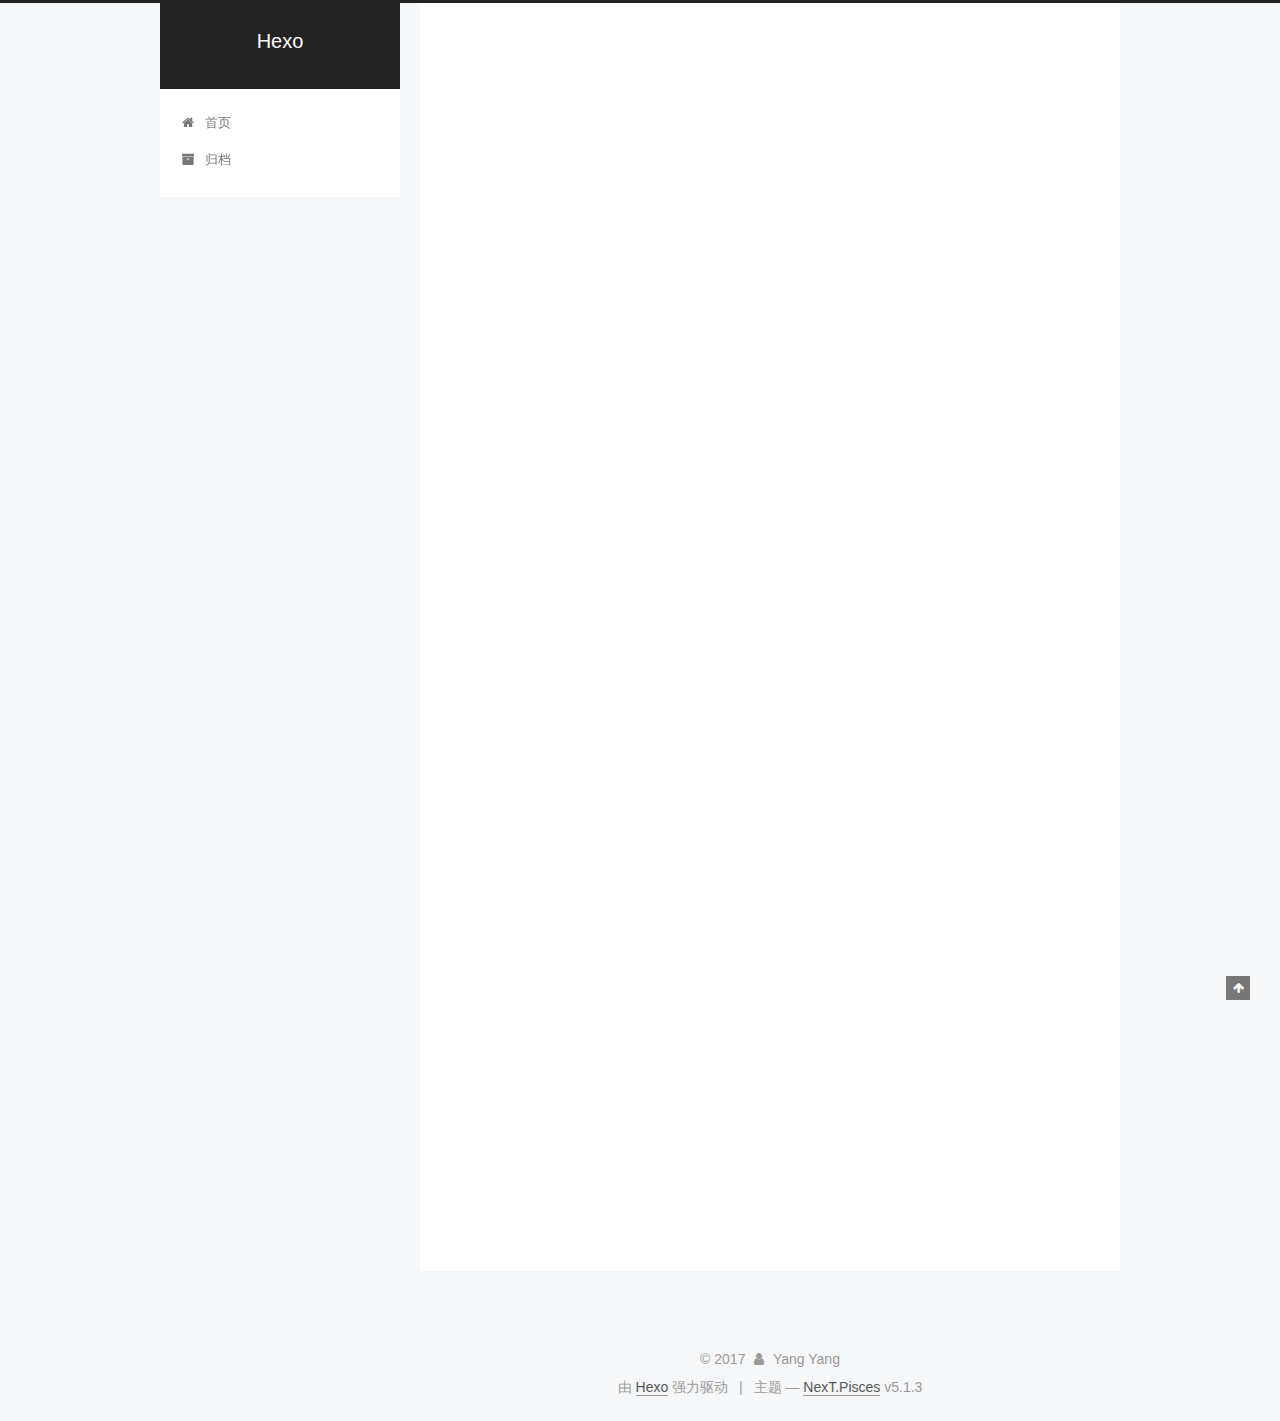
==== commit 9e6b1104: "Site updated: 2017-12-23 11:04:41" ====
--- a/index.html
+++ b/index.html
@@ -229,6 +229,125 @@
   
   
   <div class="post-block">
+    <link itemprop="mainEntityOfPage" href="https://blackcatyang.github.io/2017/12/23/My-New-Post/">
+
+    <span hidden itemprop="author" itemscope itemtype="http://schema.org/Person">
+      <meta itemprop="name" content="Yang Yang">
+      <meta itemprop="description" content="">
+      <meta itemprop="image" content="/images/avatar.gif">
+    </span>
+
+    <span hidden itemprop="publisher" itemscope itemtype="http://schema.org/Organization">
+      <meta itemprop="name" content="Hexo">
+    </span>
+
+    
+      <header class="post-header">
+
+        
+        
+          <h1 class="post-title" itemprop="name headline">
+                
+                <a class="post-title-link" href="/2017/12/23/My-New-Post/" itemprop="url">My New Post</a></h1>
+        
+
+        <div class="post-meta">
+          <span class="post-time">
+            
+              <span class="post-meta-item-icon">
+                <i class="fa fa-calendar-o"></i>
+              </span>
+              
+                <span class="post-meta-item-text">发表于</span>
+              
+              <time title="创建于" itemprop="dateCreated datePublished" datetime="2017-12-23T11:03:37+08:00">
+                2017-12-23
+              </time>
+            
+
+            
+
+            
+          </span>
+
+          
+
+          
+            
+          
+
+          
+          
+
+          
+
+          
+
+          
+
+        </div>
+      </header>
+    
+
+    
+    
+    
+    <div class="post-body" itemprop="articleBody">
+
+      
+      
+
+      
+        
+          
+            
+          
+        
+      
+    </div>
+    
+    
+    
+
+    
+
+    
+
+    
+
+    <footer class="post-footer">
+      
+
+      
+
+      
+
+      
+      
+        <div class="post-eof"></div>
+      
+    </footer>
+  </div>
+  
+  
+  
+  </article>
+
+
+    
+      
+
+  
+
+  
+  
+  
+
+  <article class="post post-type-normal" itemscope itemtype="http://schema.org/Article">
+  
+  
+  
+  <div class="post-block">
     <link itemprop="mainEntityOfPage" href="https://blackcatyang.github.io/2017/12/21/hello-world/">
 
     <span hidden itemprop="author" itemscope itemtype="http://schema.org/Person">
@@ -390,7 +509,7 @@
               
                 <a href="/archives/">
               
-                  <span class="site-state-item-count">1</span>
+                  <span class="site-state-item-count">2</span>
                   <span class="site-state-item-name">日志</span>
                 </a>
               </div>
